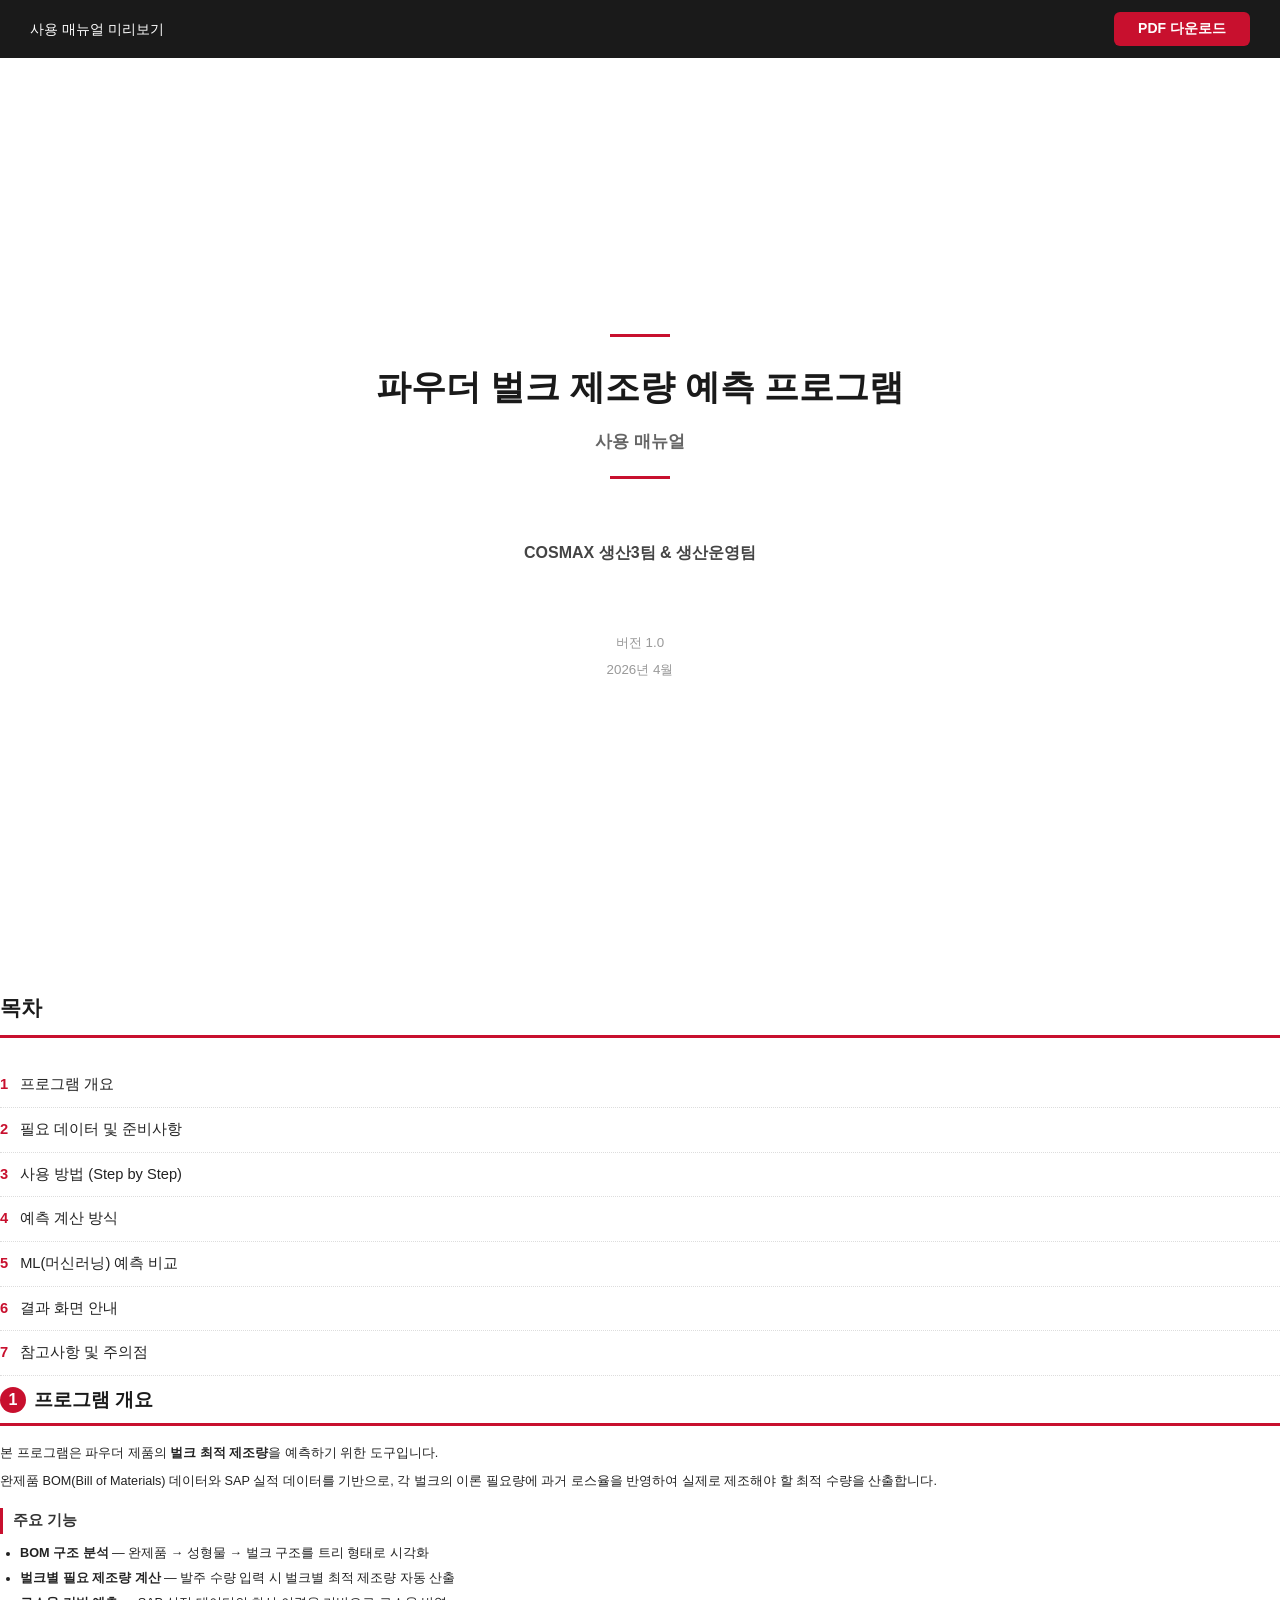
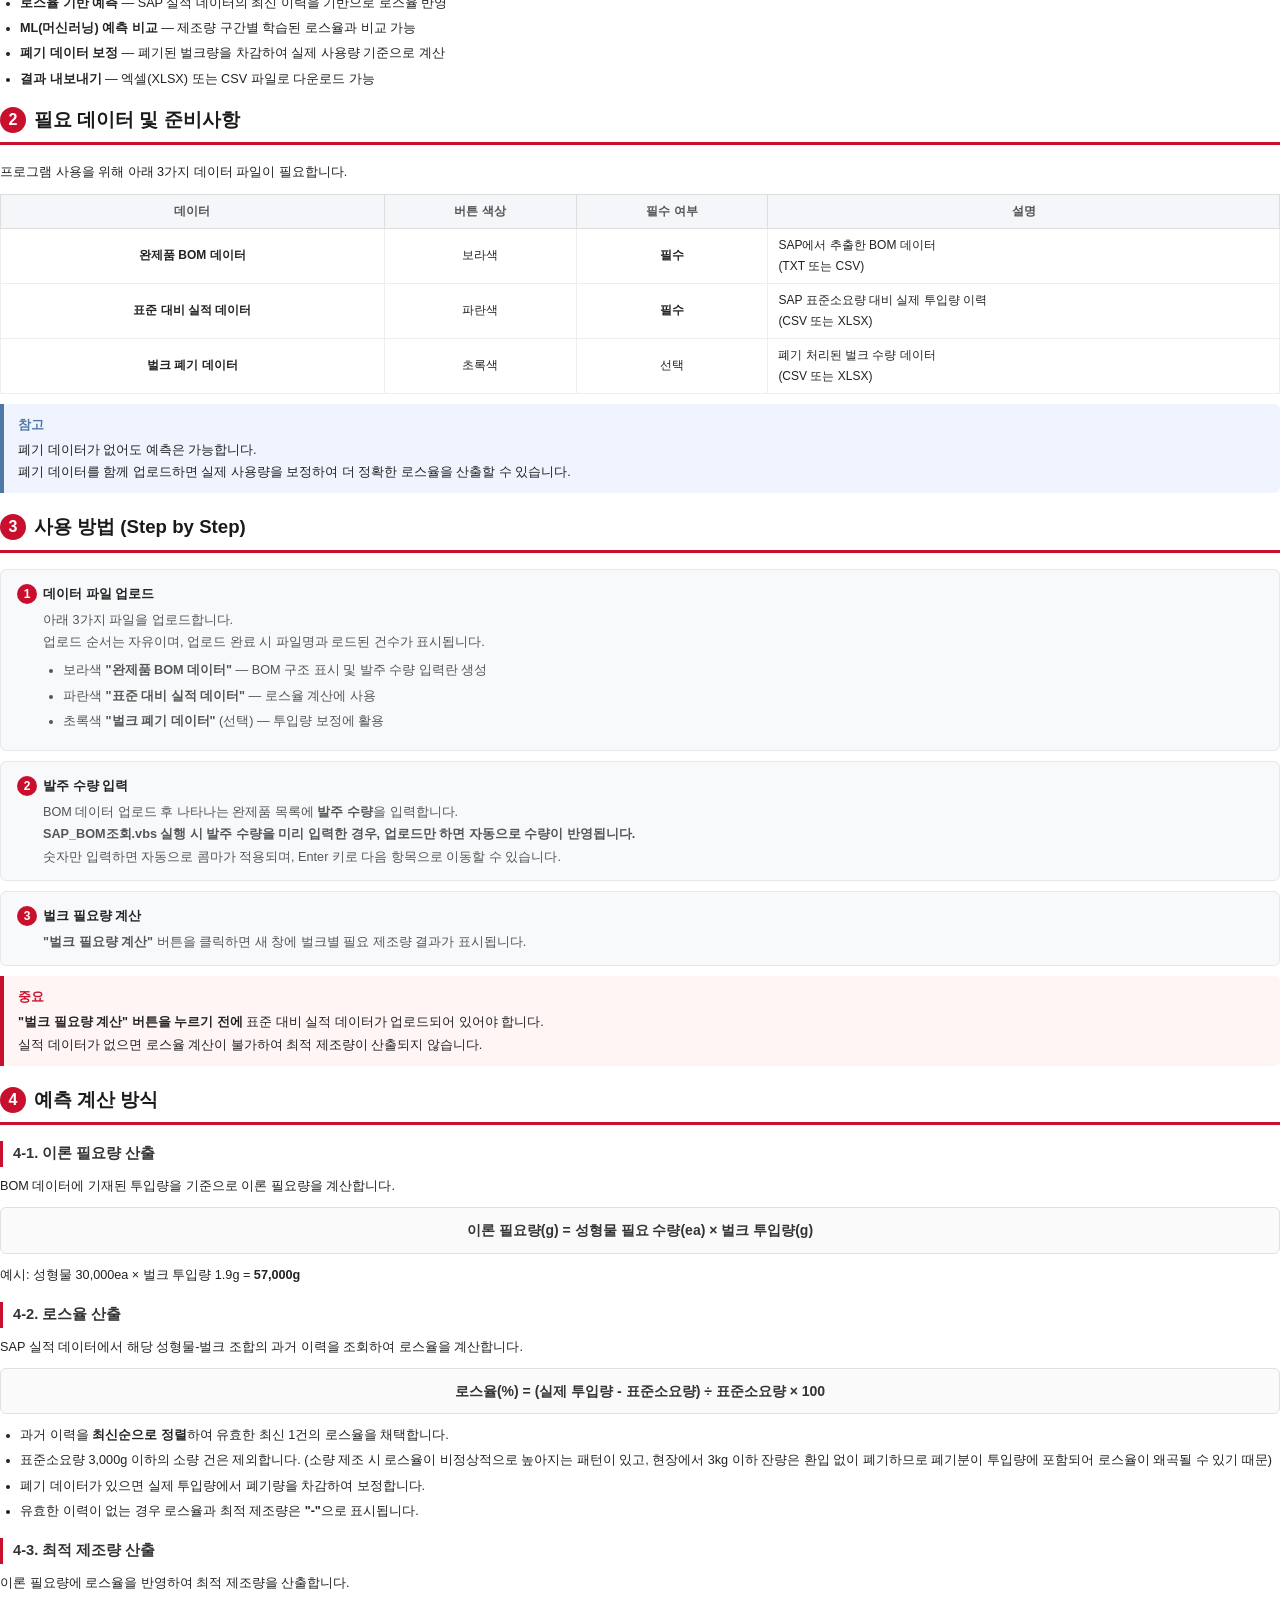
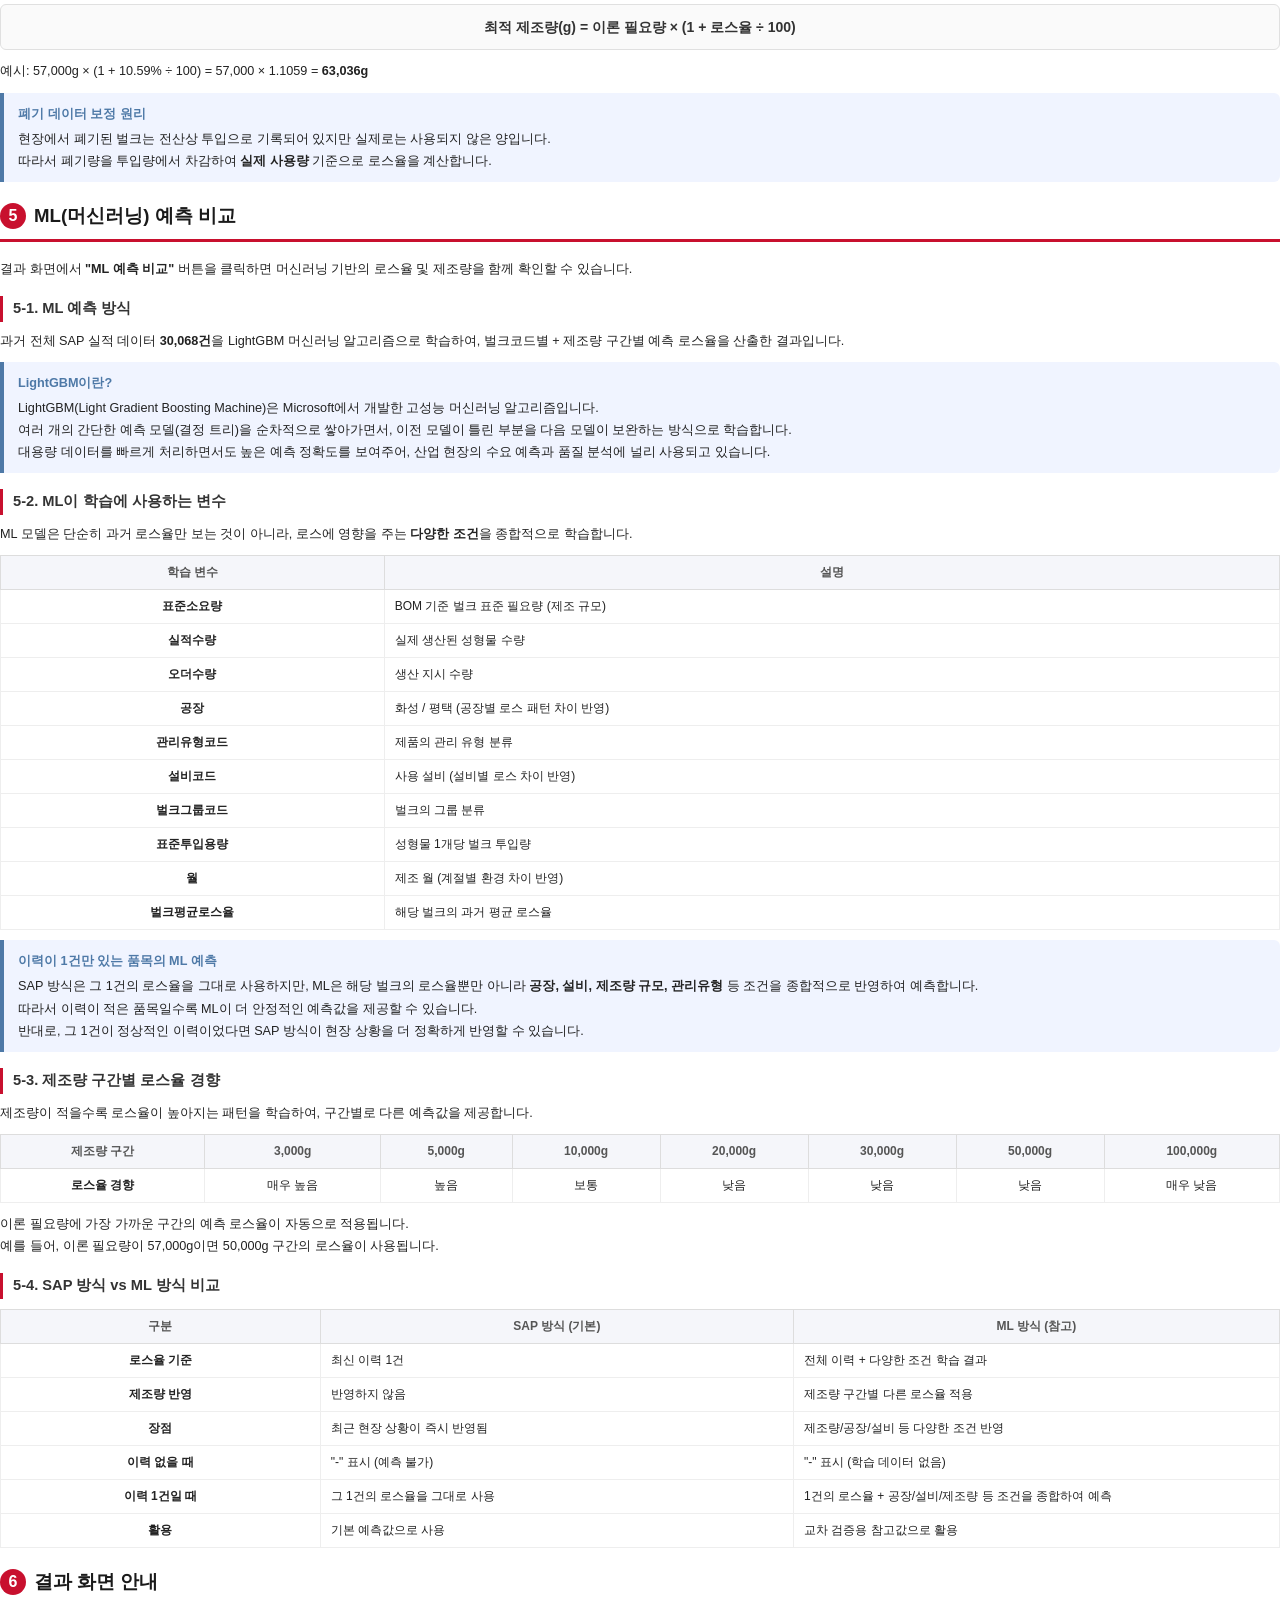
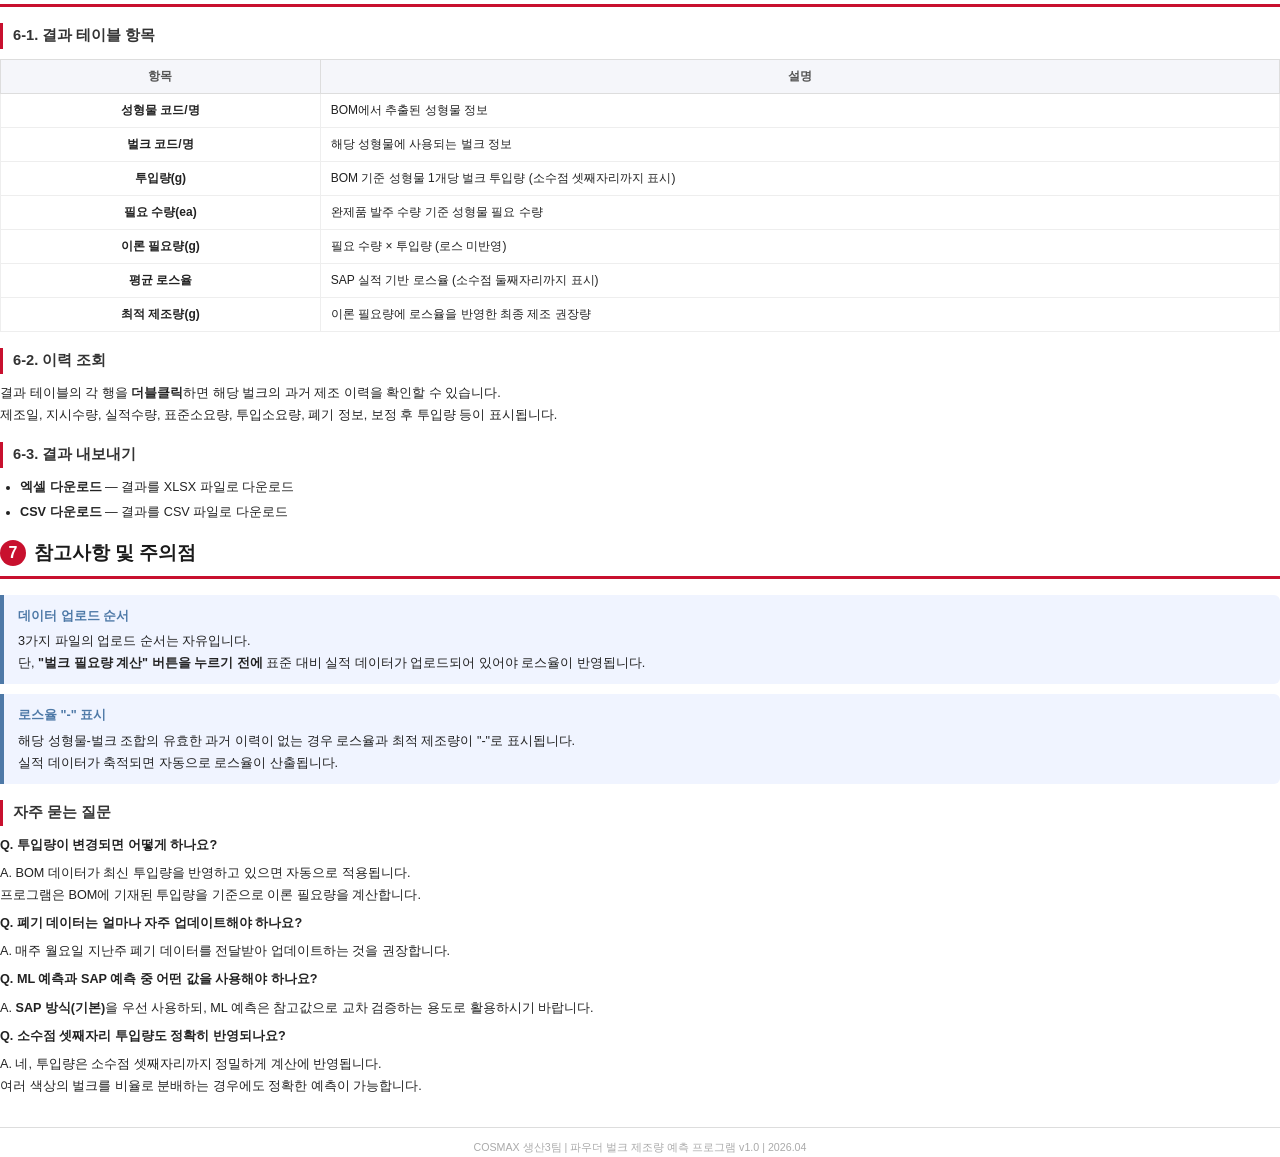
==== manual.html @ fef86557 "매뉴얼 업데이트 (LightGBM 설명, 표준소요량 제외 사유 상세화, SAP_BOM 자동 반영 안내 추가)" ====
<!DOCTYPE html>
<html lang="ko">
<head>
  <meta charset="UTF-8">
  <title>파우더 벌크 제조량 예측 프로그램 사용 매뉴얼</title>
  <style>
    @page { margin: 15mm 18mm; size: A4; }
    *, *::before, *::after {
      box-sizing: border-box;
      margin: 0;
      padding: 0;
    }
    body {
      font-family: 'Malgun Gothic', sans-serif;
      color: #222;
      font-size: 9.5pt;
      line-height: 1.75;
      word-break: keep-all;
      overflow-wrap: break-word;
      word-wrap: break-word;
    }

    /* 표지 */
    .cover {
      display: flex;
      flex-direction: column;
      justify-content: center;
      align-items: center;
      height: 100vh;
      text-align: center;
      page-break-after: always;
    }
    .cover-line { width: 60px; height: 3px; background: #c8102e; margin: 20px auto; }
    .cover h1 { font-size: 26pt; font-weight: 800; color: #1a1a1a; margin-bottom: 8px; }
    .cover h2 { font-size: 13pt; font-weight: 600; color: #666; }
    .cover .cover-info { margin-top: 60px; font-size: 10pt; color: #999; }
    .cover .cover-info div { margin: 4px 0; }
    .cover .cover-dept { font-size: 12pt; color: #444; font-weight: 700; margin-top: 40px; }

    /* 목차 */
    .toc { page-break-after: always; padding-top: 40px; }
    .toc h2 { font-size: 16pt; font-weight: 800; color: #1a1a1a; margin-bottom: 25px; border-bottom: 3px solid #c8102e; padding-bottom: 8px; }
    .toc-item { display: flex; padding: 9px 0; border-bottom: 1px dotted #ddd; font-size: 11pt; }
    .toc-item .toc-num { color: #c8102e; font-weight: 700; margin-right: 12px; min-width: 24px; }
    .toc-item .toc-title { flex: 1; }

    /* 본문 */
    .section { page-break-before: always; padding-top: 8px; }
    .section:first-of-type { page-break-before: avoid; }
    h2.section-title {
      font-size: 14pt;
      font-weight: 800;
      color: #1a1a1a;
      margin-bottom: 16px;
      padding-bottom: 6px;
      border-bottom: 3px solid #c8102e;
      display: flex;
      align-items: center;
      gap: 8px;
    }
    h2.section-title .num {
      background: #c8102e;
      color: #fff;
      width: 26px;
      height: 26px;
      border-radius: 50%;
      display: flex;
      align-items: center;
      justify-content: center;
      font-size: 12pt;
      flex-shrink: 0;
    }

    h3 {
      font-size: 11pt;
      font-weight: 700;
      color: #333;
      margin: 16px 0 8px;
      padding-left: 10px;
      border-left: 3px solid #c8102e;
    }

    p { margin: 6px 0; }

    .step-box {
      background: #f8f9fa;
      border: 1px solid #e8e8e8;
      border-radius: 6px;
      padding: 12px 16px;
      margin: 10px 0;
    }
    .step-box .step-num {
      display: inline-block;
      background: #c8102e;
      color: #fff;
      width: 20px;
      height: 20px;
      border-radius: 50%;
      text-align: center;
      line-height: 20px;
      font-size: 9pt;
      font-weight: 700;
      margin-right: 6px;
    }
    .step-box .step-title { font-weight: 700; font-size: 10pt; }
    .step-box .step-desc { margin-top: 4px; color: #555; padding-left: 26px; word-break: keep-all; }

    table {
      width: 100%;
      border-collapse: collapse;
      margin: 10px 0;
      font-size: 9pt;
    }
    table thead th {
      background: #f5f6fa;
      color: #555;
      padding: 6px 8px;
      border: 1px solid #ddd;
      font-weight: 700;
      text-align: center;
    }
    table tbody td {
      padding: 6px 10px;
      border: 1px solid #eee;
      text-align: center;
      word-break: keep-all;
      overflow-wrap: break-word;
    }
    table tbody td.left { text-align: left; word-break: keep-all; }

    .highlight-box {
      background: #fff5f5;
      border-left: 4px solid #c8102e;
      padding: 10px 14px;
      margin: 10px 0;
      border-radius: 0 6px 6px 0;
      word-break: keep-all;
    }
    .highlight-box .label { font-weight: 700; color: #c8102e; margin-bottom: 3px; }

    .info-box {
      background: #f0f4ff;
      border-left: 4px solid #4e79a7;
      padding: 10px 14px;
      margin: 10px 0;
      border-radius: 0 6px 6px 0;
      word-break: keep-all;
    }
    .info-box .label { font-weight: 700; color: #4e79a7; margin-bottom: 3px; }

    .formula {
      background: #fafafa;
      border: 1px solid #e0e0e0;
      border-radius: 6px;
      padding: 10px 16px;
      margin: 10px 0;
      text-align: center;
      font-size: 10.5pt;
      font-weight: 700;
      color: #333;
    }

    ul, ol { margin: 6px 0 6px 20px; }
    li { margin: 3px 0; }

    .footer {
      margin-top: 30px;
      padding-top: 10px;
      border-top: 1px solid #ddd;
      text-align: center;
      font-size: 8pt;
      color: #aaa;
    }

    .download-bar {
      position: fixed; top: 0; left: 0; width: 100%; background: #1a1a1a; color: #fff;
      padding: 12px 30px; display: flex; justify-content: space-between; align-items: center; z-index: 100;
    }
    .download-bar span { font-size: 14px; }
    .download-btn {
      background: #c8102e; color: #fff; border: none; padding: 8px 24px;
      border-radius: 6px; font-size: 14px; font-weight: 600; cursor: pointer;
    }
    .download-btn:hover { background: #a00d24; }

    @media print {
      .download-bar, .download-bar + div { display: none !important; }
      body { margin: 0; padding: 0; }
      .section { page-break-before: always; padding-top: 0; }
      .section:first-of-type { page-break-before: avoid; }
      .cover { page-break-after: always; height: auto; padding: 120px 0 80px; }
      .toc { page-break-after: always; }
      .step-box, .highlight-box, .info-box, table { page-break-inside: avoid; }
      h3 { page-break-after: avoid; }
    }
  </style>
</head>
<body>

  <div class="download-bar">
    <span>사용 매뉴얼 미리보기</span>
    <button class="download-btn" onclick="downloadPDF()">PDF 다운로드</button>
  </div>
  <div style="height:50px"></div>

  <!-- 표지 -->
  <div class="cover">
    <div class="cover-line"></div>
    <h1>파우더 벌크 제조량 예측 프로그램</h1>
    <h2>사용 매뉴얼</h2>
    <div class="cover-line"></div>
    <div class="cover-dept">COSMAX 생산3팀 & 생산운영팀</div>
    <div class="cover-info">
      <div>버전 1.0</div>
      <div>2026년 4월</div>
    </div>
  </div>

  <!-- 목차 -->
  <div class="toc">
    <h2>목차</h2>
    <div class="toc-item"><span><span class="toc-num">1</span><span class="toc-title">프로그램 개요</span></span></div>
    <div class="toc-item"><span><span class="toc-num">2</span><span class="toc-title">필요 데이터 및 준비사항</span></span></div>
    <div class="toc-item"><span><span class="toc-num">3</span><span class="toc-title">사용 방법 (Step by Step)</span></span></div>
    <div class="toc-item"><span><span class="toc-num">4</span><span class="toc-title">예측 계산 방식</span></span></div>
    <div class="toc-item"><span><span class="toc-num">5</span><span class="toc-title">ML(머신러닝) 예측 비교</span></span></div>
    <div class="toc-item"><span><span class="toc-num">6</span><span class="toc-title">결과 화면 안내</span></span></div>
    <div class="toc-item"><span><span class="toc-num">7</span><span class="toc-title">참고사항 및 주의점</span></span></div>
  </div>

  <!-- 1. 프로그램 개요 -->
  <div class="section">
    <h2 class="section-title"><span class="num">1</span> 프로그램 개요</h2>
    <p>본 프로그램은 파우더 제품의 <strong>벌크 최적 제조량</strong>을 예측하기 위한 도구입니다.</p>
    <p>완제품 BOM(Bill of Materials) 데이터와 SAP 실적 데이터를 기반으로, 각 벌크의 이론 필요량에 과거 로스율을 반영하여 실제로 제조해야 할 최적 수량을 산출합니다.</p>

    <h3>주요 기능</h3>
    <ul>
      <li><strong>BOM 구조 분석</strong> — 완제품 → 성형물 → 벌크 구조를 트리 형태로 시각화</li>
      <li><strong>벌크별 필요 제조량 계산</strong> — 발주 수량 입력 시 벌크별 최적 제조량 자동 산출</li>
      <li><strong>로스율 기반 예측</strong> — SAP 실적 데이터의 최신 이력을 기반으로 로스율 반영</li>
      <li><strong>ML(머신러닝) 예측 비교</strong> — 제조량 구간별 학습된 로스율과 비교 가능</li>
      <li><strong>폐기 데이터 보정</strong> — 폐기된 벌크량을 차감하여 실제 사용량 기준으로 계산</li>
      <li><strong>결과 내보내기</strong> — 엑셀(XLSX) 또는 CSV 파일로 다운로드 가능</li>
    </ul>
  </div>

  <!-- 2. 필요 데이터 -->
  <div class="section">
    <h2 class="section-title"><span class="num">2</span> 필요 데이터 및 준비사항</h2>
    <p>프로그램 사용을 위해 아래 3가지 데이터 파일이 필요합니다.</p>

    <table>
      <thead>
        <tr>
          <th style="width:30%">데이터</th>
          <th style="width:15%">버튼 색상</th>
          <th style="width:15%">필수 여부</th>
          <th style="width:40%">설명</th>
        </tr>
      </thead>
      <tbody>
        <tr>
          <td><strong>완제품 BOM 데이터</strong></td>
          <td>보라색</td>
          <td><strong>필수</strong></td>
          <td class="left">SAP에서 추출한 BOM 데이터<br>(TXT 또는 CSV)</td>
        </tr>
        <tr>
          <td><strong>표준 대비 실적 데이터</strong></td>
          <td>파란색</td>
          <td><strong>필수</strong></td>
          <td class="left">SAP 표준소요량 대비 실제 투입량 이력<br>(CSV 또는 XLSX)</td>
        </tr>
        <tr>
          <td><strong>벌크 폐기 데이터</strong></td>
          <td>초록색</td>
          <td>선택</td>
          <td class="left">폐기 처리된 벌크 수량 데이터<br>(CSV 또는 XLSX)</td>
        </tr>
      </tbody>
    </table>

    <div class="info-box">
      <div class="label">참고</div>
      <div>폐기 데이터가 없어도 예측은 가능합니다.<br>폐기 데이터를 함께 업로드하면 실제 사용량을 보정하여 더 정확한 로스율을 산출할 수 있습니다.</div>
    </div>
  </div>

  <!-- 3. 사용 방법 -->
  <div class="section">
    <h2 class="section-title"><span class="num">3</span> 사용 방법 (Step by Step)</h2>

    <div class="step-box">
      <span class="step-num">1</span><span class="step-title">데이터 파일 업로드</span>
      <div class="step-desc">아래 3가지 파일을 업로드합니다.<br>업로드 순서는 자유이며, 업로드 완료 시 파일명과 로드된 건수가 표시됩니다.</div>
      <div class="step-desc">
        <ul style="margin-top:6px">
          <li>보라색 <strong>"완제품 BOM 데이터"</strong> — BOM 구조 표시 및 발주 수량 입력란 생성</li>
          <li>파란색 <strong>"표준 대비 실적 데이터"</strong> — 로스율 계산에 사용</li>
          <li>초록색 <strong>"벌크 폐기 데이터"</strong> (선택) — 투입량 보정에 활용</li>
        </ul>
      </div>
    </div>

    <div class="step-box">
      <span class="step-num">2</span><span class="step-title">발주 수량 입력</span>
      <div class="step-desc">BOM 데이터 업로드 후 나타나는 완제품 목록에 <strong>발주 수량</strong>을 입력합니다.<br><strong>SAP_BOM조회.vbs 실행 시 발주 수량을 미리 입력한 경우, 업로드만 하면 자동으로 수량이 반영됩니다.</strong><br>숫자만 입력하면 자동으로 콤마가 적용되며, Enter 키로 다음 항목으로 이동할 수 있습니다.</div>
    </div>

    <div class="step-box">
      <span class="step-num">3</span><span class="step-title">벌크 필요량 계산</span>
      <div class="step-desc"><strong>"벌크 필요량 계산"</strong> 버튼을 클릭하면 새 창에 벌크별 필요 제조량 결과가 표시됩니다.</div>
    </div>

    <div class="highlight-box">
      <div class="label">중요</div>
      <div><strong>"벌크 필요량 계산" 버튼을 누르기 전에</strong> 표준 대비 실적 데이터가 업로드되어 있어야 합니다.<br>실적 데이터가 없으면 로스율 계산이 불가하여 최적 제조량이 산출되지 않습니다.</div>
    </div>
  </div>

  <!-- 4. 예측 계산 방식 -->
  <div class="section">
    <h2 class="section-title"><span class="num">4</span> 예측 계산 방식</h2>

    <h3>4-1. 이론 필요량 산출</h3>
    <p>BOM 데이터에 기재된 투입량을 기준으로 이론 필요량을 계산합니다.</p>
    <div class="formula">이론 필요량(g) = 성형물 필요 수량(ea) × 벌크 투입량(g)</div>
    <p>예시: 성형물 30,000ea × 벌크 투입량 1.9g = <strong>57,000g</strong></p>

    <h3>4-2. 로스율 산출</h3>
    <p>SAP 실적 데이터에서 해당 성형물-벌크 조합의 과거 이력을 조회하여 로스율을 계산합니다.</p>
    <div class="formula">로스율(%) = (실제 투입량 - 표준소요량) ÷ 표준소요량 × 100</div>

    <ul>
      <li>과거 이력을 <strong>최신순으로 정렬</strong>하여 유효한 최신 1건의 로스율을 채택합니다.</li>
      <li>표준소요량 3,000g 이하의 소량 건은 제외합니다. (소량 제조 시 로스율이 비정상적으로 높아지는 패턴이 있고, 현장에서 3kg 이하 잔량은 환입 없이 폐기하므로 폐기분이 투입량에 포함되어 로스율이 왜곡될 수 있기 때문)</li>
      <li>폐기 데이터가 있으면 실제 투입량에서 폐기량을 차감하여 보정합니다.</li>
      <li>유효한 이력이 없는 경우 로스율과 최적 제조량은 <strong>"-"</strong>으로 표시됩니다.</li>
    </ul>

    <h3>4-3. 최적 제조량 산출</h3>
    <p>이론 필요량에 로스율을 반영하여 최적 제조량을 산출합니다.</p>
    <div class="formula">최적 제조량(g) = 이론 필요량 × (1 + 로스율 ÷ 100)</div>
    <p>예시: 57,000g × (1 + 10.59% ÷ 100) = 57,000 × 1.1059 = <strong>63,036g</strong></p>

    <div class="info-box">
      <div class="label">폐기 데이터 보정 원리</div>
      <div>현장에서 폐기된 벌크는 전산상 투입으로 기록되어 있지만 실제로는 사용되지 않은 양입니다.<br>따라서 폐기량을 투입량에서 차감하여 <strong>실제 사용량</strong> 기준으로 로스율을 계산합니다.</div>
    </div>
  </div>

  <!-- 5. ML 예측 -->
  <div class="section">
    <h2 class="section-title"><span class="num">5</span> ML(머신러닝) 예측 비교</h2>
    <p>결과 화면에서 <strong>"ML 예측 비교"</strong> 버튼을 클릭하면 머신러닝 기반의 로스율 및 제조량을 함께 확인할 수 있습니다.</p>

    <h3>5-1. ML 예측 방식</h3>
    <p>과거 전체 SAP 실적 데이터 <strong>30,068건</strong>을 LightGBM 머신러닝 알고리즘으로 학습하여, 벌크코드별 + 제조량 구간별 예측 로스율을 산출한 결과입니다.</p>

    <div class="info-box">
      <div class="label">LightGBM이란?</div>
      <div>LightGBM(Light Gradient Boosting Machine)은 Microsoft에서 개발한 고성능 머신러닝 알고리즘입니다.<br>여러 개의 간단한 예측 모델(결정 트리)을 순차적으로 쌓아가면서, 이전 모델이 틀린 부분을 다음 모델이 보완하는 방식으로 학습합니다.<br>대용량 데이터를 빠르게 처리하면서도 높은 예측 정확도를 보여주어, 산업 현장의 수요 예측과 품질 분석에 널리 사용되고 있습니다.</div>
    </div>

    <h3>5-2. ML이 학습에 사용하는 변수</h3>
    <p>ML 모델은 단순히 과거 로스율만 보는 것이 아니라, 로스에 영향을 주는 <strong>다양한 조건</strong>을 종합적으로 학습합니다.</p>

    <table>
      <thead>
        <tr>
          <th style="width:30%">학습 변수</th>
          <th>설명</th>
        </tr>
      </thead>
      <tbody>
        <tr><td><strong>표준소요량</strong></td><td class="left">BOM 기준 벌크 표준 필요량 (제조 규모)</td></tr>
        <tr><td><strong>실적수량</strong></td><td class="left">실제 생산된 성형물 수량</td></tr>
        <tr><td><strong>오더수량</strong></td><td class="left">생산 지시 수량</td></tr>
        <tr><td><strong>공장</strong></td><td class="left">화성 / 평택 (공장별 로스 패턴 차이 반영)</td></tr>
        <tr><td><strong>관리유형코드</strong></td><td class="left">제품의 관리 유형 분류</td></tr>
        <tr><td><strong>설비코드</strong></td><td class="left">사용 설비 (설비별 로스 차이 반영)</td></tr>
        <tr><td><strong>벌크그룹코드</strong></td><td class="left">벌크의 그룹 분류</td></tr>
        <tr><td><strong>표준투입용량</strong></td><td class="left">성형물 1개당 벌크 투입량</td></tr>
        <tr><td><strong>월</strong></td><td class="left">제조 월 (계절별 환경 차이 반영)</td></tr>
        <tr><td><strong>벌크평균로스율</strong></td><td class="left">해당 벌크의 과거 평균 로스율</td></tr>
      </tbody>
    </table>

    <div class="info-box">
      <div class="label">이력이 1건만 있는 품목의 ML 예측</div>
      <div>SAP 방식은 그 1건의 로스율을 그대로 사용하지만, ML은 해당 벌크의 로스율뿐만 아니라 <strong>공장, 설비, 제조량 규모, 관리유형</strong> 등 조건을 종합적으로 반영하여 예측합니다.<br>따라서 이력이 적은 품목일수록 ML이 더 안정적인 예측값을 제공할 수 있습니다.<br>반대로, 그 1건이 정상적인 이력이었다면 SAP 방식이 현장 상황을 더 정확하게 반영할 수 있습니다.</div>
    </div>

    <h3>5-3. 제조량 구간별 로스율 경향</h3>
    <p>제조량이 적을수록 로스율이 높아지는 패턴을 학습하여, 구간별로 다른 예측값을 제공합니다.</p>

    <table>
      <thead>
        <tr>
          <th>제조량 구간</th>
          <th>3,000g</th>
          <th>5,000g</th>
          <th>10,000g</th>
          <th>20,000g</th>
          <th>30,000g</th>
          <th>50,000g</th>
          <th>100,000g</th>
        </tr>
      </thead>
      <tbody>
        <tr>
          <td><strong>로스율 경향</strong></td>
          <td>매우 높음</td>
          <td>높음</td>
          <td>보통</td>
          <td>낮음</td>
          <td>낮음</td>
          <td>낮음</td>
          <td>매우 낮음</td>
        </tr>
      </tbody>
    </table>

    <p>이론 필요량에 가장 가까운 구간의 예측 로스율이 자동으로 적용됩니다.<br>예를 들어, 이론 필요량이 57,000g이면 50,000g 구간의 로스율이 사용됩니다.</p>

    <h3>5-4. SAP 방식 vs ML 방식 비교</h3>
    <table>
      <thead>
        <tr>
          <th style="width:25%">구분</th>
          <th style="width:37%">SAP 방식 (기본)</th>
          <th style="width:38%">ML 방식 (참고)</th>
        </tr>
      </thead>
      <tbody>
        <tr>
          <td><strong>로스율 기준</strong></td>
          <td class="left">최신 이력 1건</td>
          <td class="left">전체 이력 + 다양한 조건 학습 결과</td>
        </tr>
        <tr>
          <td><strong>제조량 반영</strong></td>
          <td class="left">반영하지 않음</td>
          <td class="left">제조량 구간별 다른 로스율 적용</td>
        </tr>
        <tr>
          <td><strong>장점</strong></td>
          <td class="left">최근 현장 상황이 즉시 반영됨</td>
          <td class="left">제조량/공장/설비 등 다양한 조건 반영</td>
        </tr>
        <tr>
          <td><strong>이력 없을 때</strong></td>
          <td class="left">"-" 표시 (예측 불가)</td>
          <td class="left">"-" 표시 (학습 데이터 없음)</td>
        </tr>
        <tr>
          <td><strong>이력 1건일 때</strong></td>
          <td class="left">그 1건의 로스율을 그대로 사용</td>
          <td class="left">1건의 로스율 + 공장/설비/제조량 등 조건을 종합하여 예측</td>
        </tr>
        <tr>
          <td><strong>활용</strong></td>
          <td class="left">기본 예측값으로 사용</td>
          <td class="left">교차 검증용 참고값으로 활용</td>
        </tr>
      </tbody>
    </table>
  </div>

  <!-- 6. 결과 화면 -->
  <div class="section">
    <h2 class="section-title"><span class="num">6</span> 결과 화면 안내</h2>

    <h3>6-1. 결과 테이블 항목</h3>
    <table>
      <thead>
        <tr>
          <th style="width:25%">항목</th>
          <th>설명</th>
        </tr>
      </thead>
      <tbody>
        <tr><td><strong>성형물 코드/명</strong></td><td class="left">BOM에서 추출된 성형물 정보</td></tr>
        <tr><td><strong>벌크 코드/명</strong></td><td class="left">해당 성형물에 사용되는 벌크 정보</td></tr>
        <tr><td><strong>투입량(g)</strong></td><td class="left">BOM 기준 성형물 1개당 벌크 투입량 (소수점 셋째자리까지 표시)</td></tr>
        <tr><td><strong>필요 수량(ea)</strong></td><td class="left">완제품 발주 수량 기준 성형물 필요 수량</td></tr>
        <tr><td><strong>이론 필요량(g)</strong></td><td class="left">필요 수량 × 투입량 (로스 미반영)</td></tr>
        <tr><td><strong>평균 로스율</strong></td><td class="left">SAP 실적 기반 로스율 (소수점 둘째자리까지 표시)</td></tr>
        <tr><td><strong>최적 제조량(g)</strong></td><td class="left">이론 필요량에 로스율을 반영한 최종 제조 권장량</td></tr>
      </tbody>
    </table>

    <h3>6-2. 이력 조회</h3>
    <p>결과 테이블의 각 행을 <strong>더블클릭</strong>하면 해당 벌크의 과거 제조 이력을 확인할 수 있습니다.<br>제조일, 지시수량, 실적수량, 표준소요량, 투입소요량, 폐기 정보, 보정 후 투입량 등이 표시됩니다.</p>

    <h3>6-3. 결과 내보내기</h3>
    <ul>
      <li><strong>엑셀 다운로드</strong> — 결과를 XLSX 파일로 다운로드</li>
      <li><strong>CSV 다운로드</strong> — 결과를 CSV 파일로 다운로드</li>
    </ul>
  </div>

  <!-- 7. 참고사항 -->
  <div class="section">
    <h2 class="section-title"><span class="num">7</span> 참고사항 및 주의점</h2>

    <div class="info-box">
      <div class="label">데이터 업로드 순서</div>
      <div>3가지 파일의 업로드 순서는 자유입니다.<br>단, <strong>"벌크 필요량 계산" 버튼을 누르기 전에</strong> 표준 대비 실적 데이터가 업로드되어 있어야 로스율이 반영됩니다.</div>
    </div>

    <div class="info-box">
      <div class="label">로스율 "-" 표시</div>
      <div>해당 성형물-벌크 조합의 유효한 과거 이력이 없는 경우 로스율과 최적 제조량이 "-"로 표시됩니다.<br>실적 데이터가 축적되면 자동으로 로스율이 산출됩니다.</div>

    </div>

    <h3>자주 묻는 질문</h3>

    <p><strong>Q. 투입량이 변경되면 어떻게 하나요?</strong></p>
    <p>A. BOM 데이터가 최신 투입량을 반영하고 있으면 자동으로 적용됩니다.<br>프로그램은 BOM에 기재된 투입량을 기준으로 이론 필요량을 계산합니다.</p>

    <p><strong>Q. 폐기 데이터는 얼마나 자주 업데이트해야 하나요?</strong></p>
    <p>A. 매주 월요일 지난주 폐기 데이터를 전달받아 업데이트하는 것을 권장합니다.</p>

    <p><strong>Q. ML 예측과 SAP 예측 중 어떤 값을 사용해야 하나요?</strong></p>
    <p>A. <strong>SAP 방식(기본)</strong>을 우선 사용하되, ML 예측은 참고값으로 교차 검증하는 용도로 활용하시기 바랍니다.</p>

    <p><strong>Q. 소수점 셋째자리 투입량도 정확히 반영되나요?</strong></p>
    <p>A. 네, 투입량은 소수점 셋째자리까지 정밀하게 계산에 반영됩니다.<br>여러 색상의 벌크를 비율로 분배하는 경우에도 정확한 예측이 가능합니다.</p>

    <div class="footer">
      COSMAX 생산3팀 | 파우더 벌크 제조량 예측 프로그램 v1.0 | 2026.04
    </div>
  </div>

  <script>
    function downloadPDF() {
      window.print();
    }
  </script>
</body>
</html>
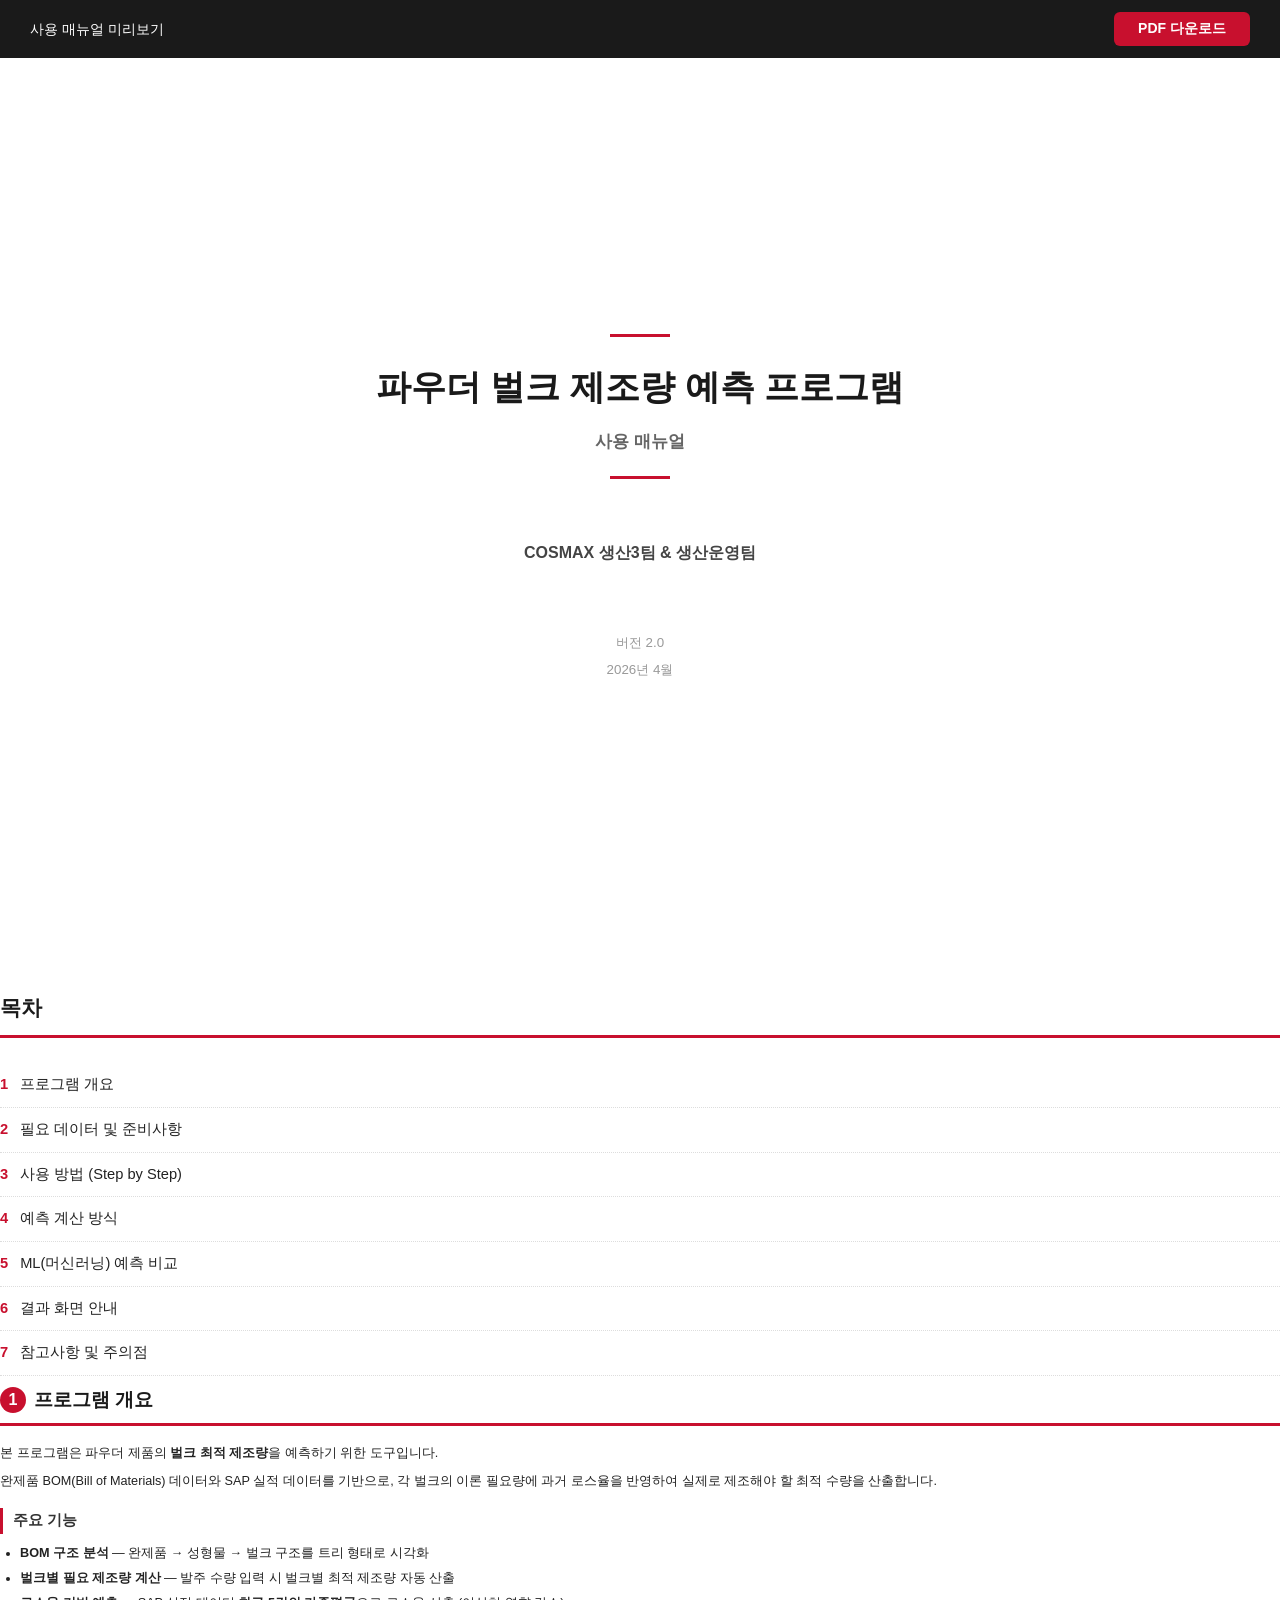
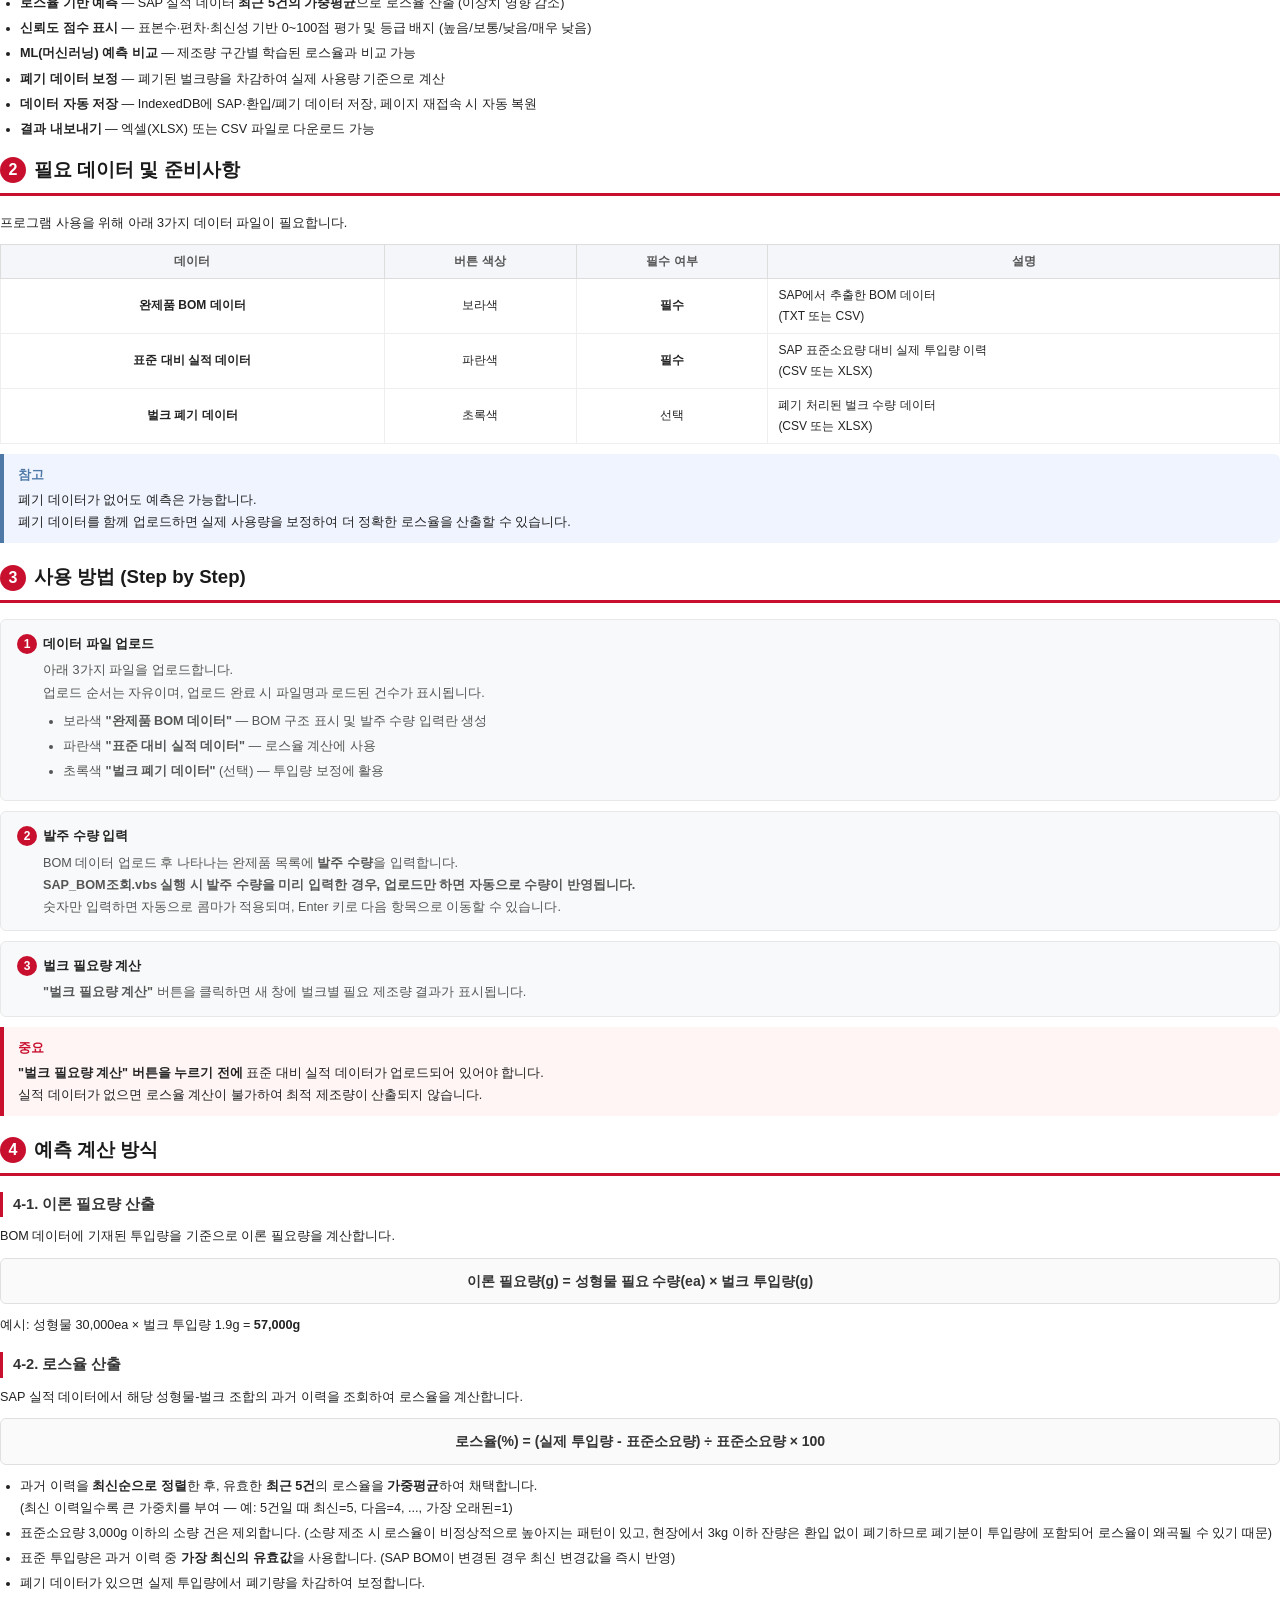
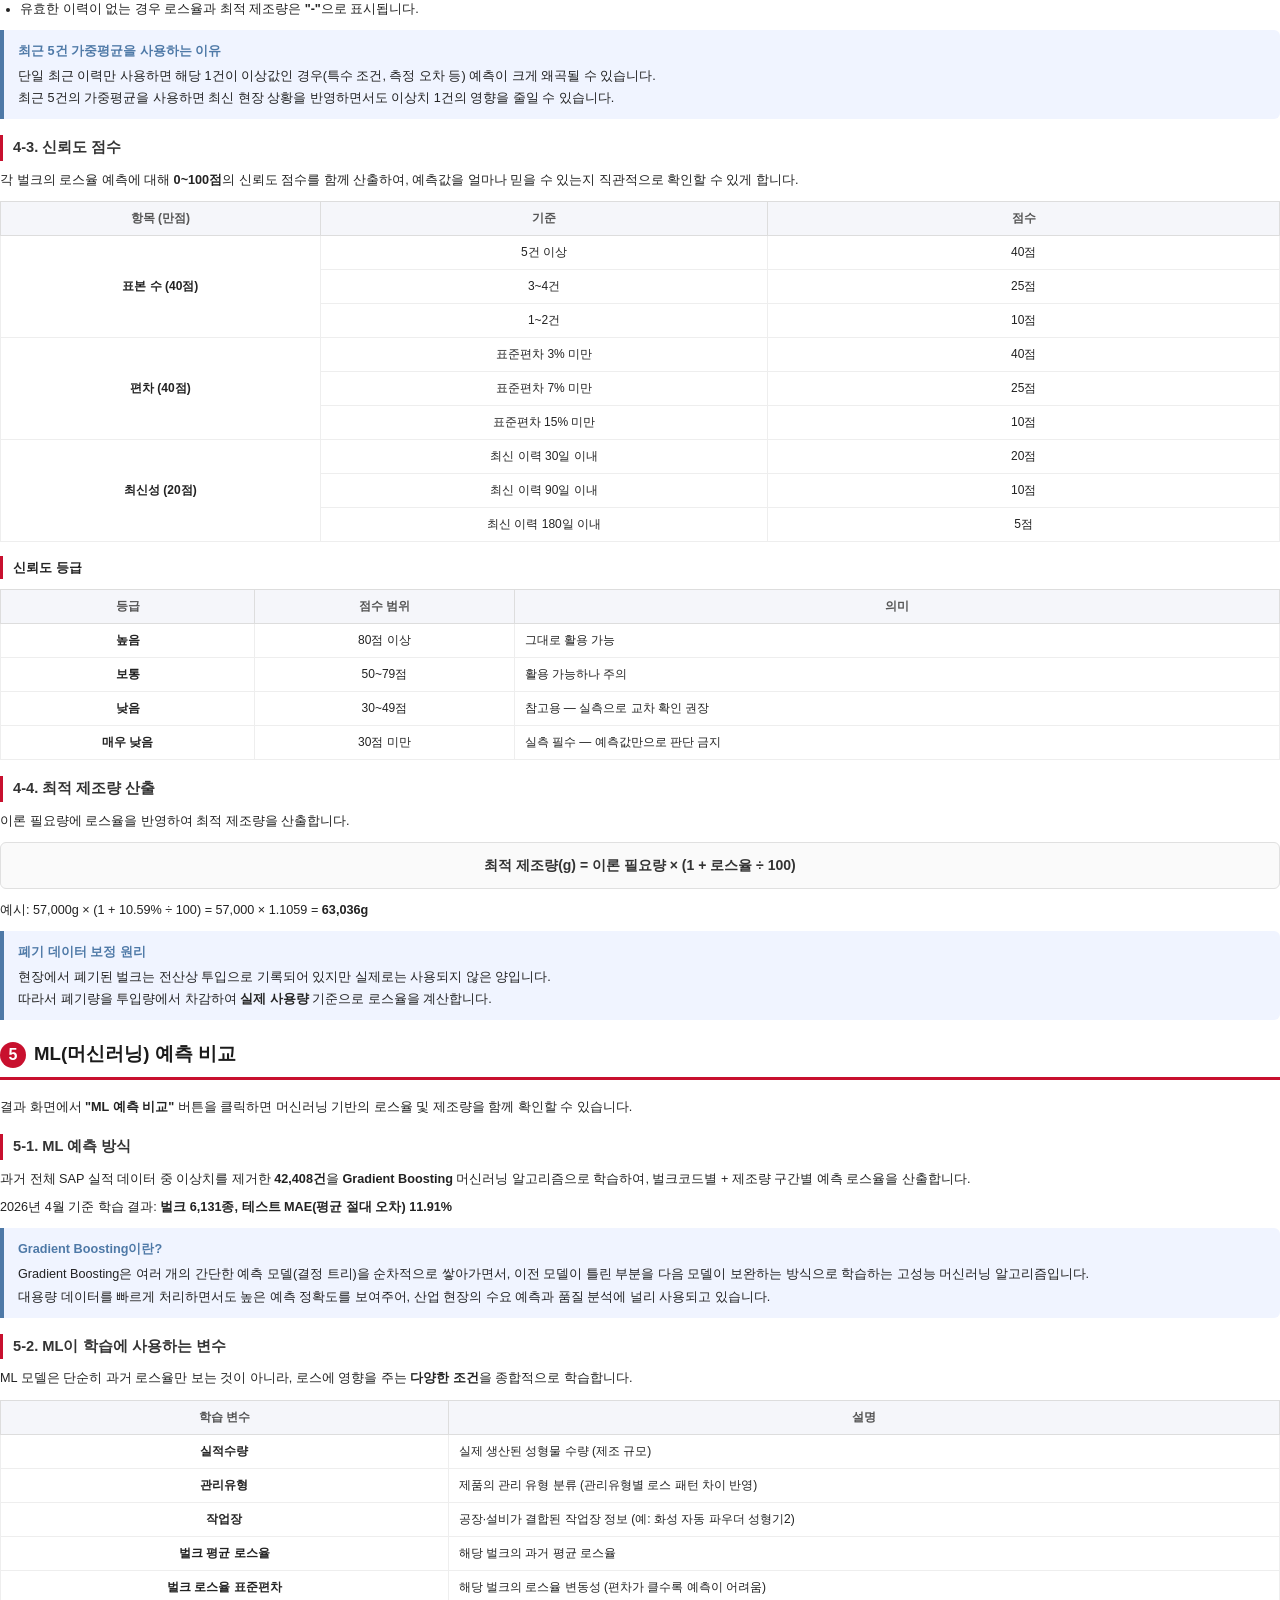
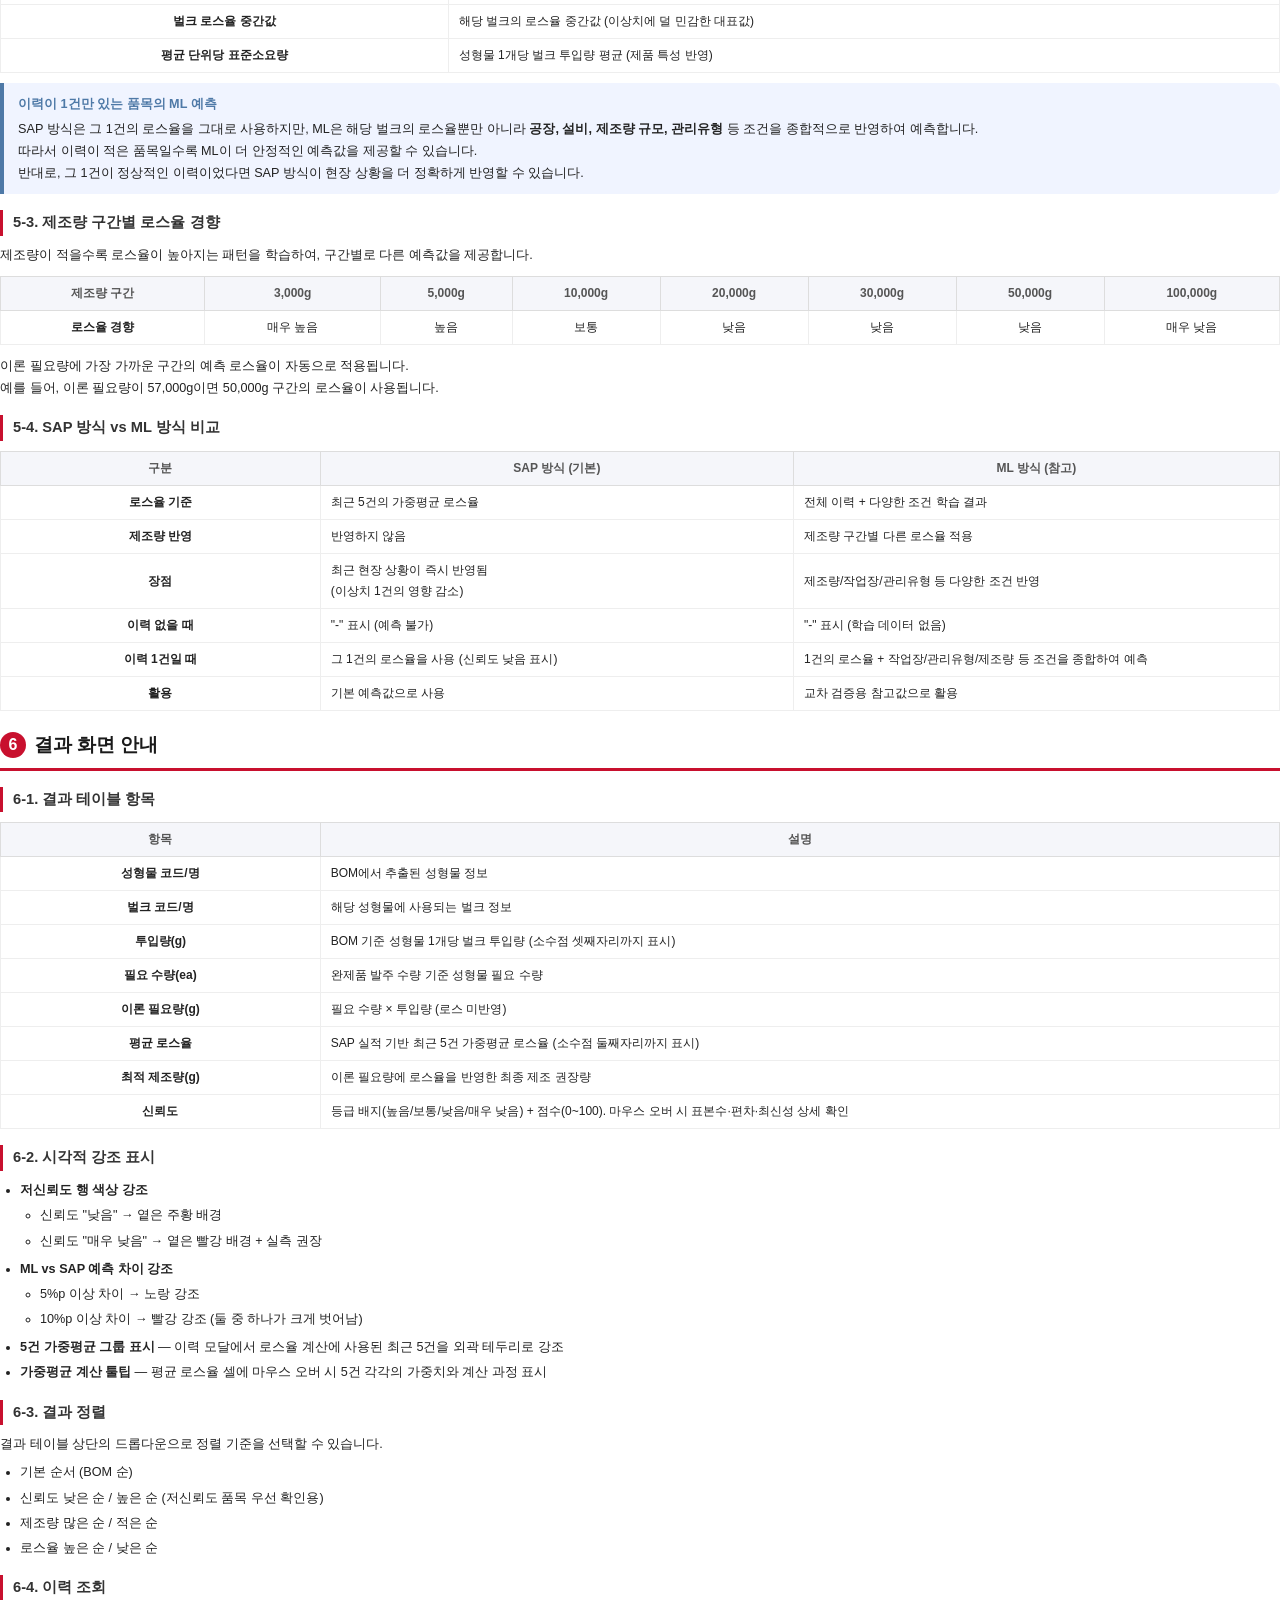
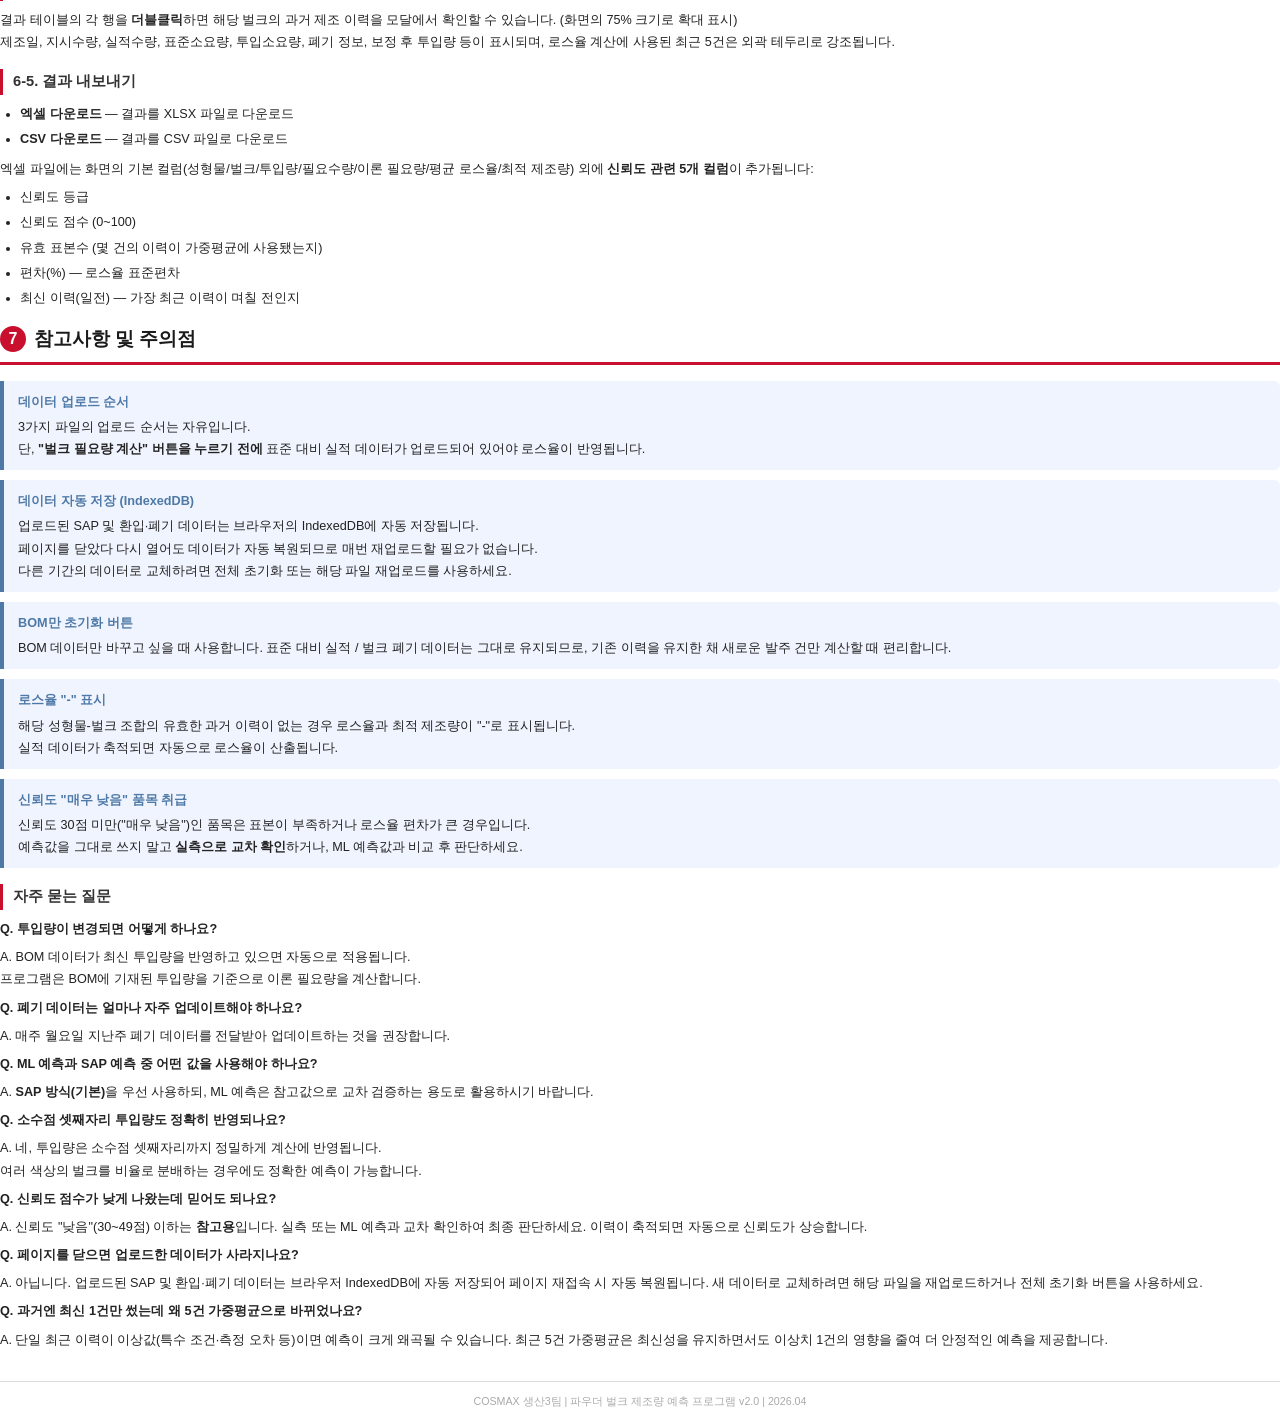
==== commit 485c39cf: "매뉴얼 v2.0: 5건 가중평균 로직, 신뢰도 점수 시스템, ML 수치 42,408건 업데이트, UI 개선 사항 반영" ====
--- a/manual.html
+++ b/manual.html
@@ -211,7 +211,7 @@
     <div class="cover-line"></div>
     <div class="cover-dept">COSMAX 생산3팀 & 생산운영팀</div>
     <div class="cover-info">
-      <div>버전 1.0</div>
+      <div>버전 2.0</div>
       <div>2026년 4월</div>
     </div>
   </div>
@@ -238,9 +238,11 @@
     <ul>
       <li><strong>BOM 구조 분석</strong> — 완제품 → 성형물 → 벌크 구조를 트리 형태로 시각화</li>
       <li><strong>벌크별 필요 제조량 계산</strong> — 발주 수량 입력 시 벌크별 최적 제조량 자동 산출</li>
-      <li><strong>로스율 기반 예측</strong> — SAP 실적 데이터의 최신 이력을 기반으로 로스율 반영</li>
+      <li><strong>로스율 기반 예측</strong> — SAP 실적 데이터 <strong>최근 5건의 가중평균</strong>으로 로스율 산출 (이상치 영향 감소)</li>
+      <li><strong>신뢰도 점수 표시</strong> — 표본수·편차·최신성 기반 0~100점 평가 및 등급 배지 (높음/보통/낮음/매우 낮음)</li>
       <li><strong>ML(머신러닝) 예측 비교</strong> — 제조량 구간별 학습된 로스율과 비교 가능</li>
       <li><strong>폐기 데이터 보정</strong> — 폐기된 벌크량을 차감하여 실제 사용량 기준으로 계산</li>
+      <li><strong>데이터 자동 저장</strong> — IndexedDB에 SAP·환입/폐기 데이터 저장, 페이지 재접속 시 자동 복원</li>
       <li><strong>결과 내보내기</strong> — 엑셀(XLSX) 또는 CSV 파일로 다운로드 가능</li>
     </ul>
   </div>
@@ -333,13 +335,60 @@
     <div class="formula">로스율(%) = (실제 투입량 - 표준소요량) ÷ 표준소요량 × 100</div>
 
     <ul>
-      <li>과거 이력을 <strong>최신순으로 정렬</strong>하여 유효한 최신 1건의 로스율을 채택합니다.</li>
+      <li>과거 이력을 <strong>최신순으로 정렬</strong>한 후, 유효한 <strong>최근 5건</strong>의 로스율을 <strong>가중평균</strong>하여 채택합니다.<br>(최신 이력일수록 큰 가중치를 부여 — 예: 5건일 때 최신=5, 다음=4, ..., 가장 오래된=1)</li>
       <li>표준소요량 3,000g 이하의 소량 건은 제외합니다. (소량 제조 시 로스율이 비정상적으로 높아지는 패턴이 있고, 현장에서 3kg 이하 잔량은 환입 없이 폐기하므로 폐기분이 투입량에 포함되어 로스율이 왜곡될 수 있기 때문)</li>
+      <li>표준 투입량은 과거 이력 중 <strong>가장 최신의 유효값</strong>을 사용합니다. (SAP BOM이 변경된 경우 최신 변경값을 즉시 반영)</li>
       <li>폐기 데이터가 있으면 실제 투입량에서 폐기량을 차감하여 보정합니다.</li>
       <li>유효한 이력이 없는 경우 로스율과 최적 제조량은 <strong>"-"</strong>으로 표시됩니다.</li>
     </ul>
 
-    <h3>4-3. 최적 제조량 산출</h3>
+    <div class="info-box">
+      <div class="label">최근 5건 가중평균을 사용하는 이유</div>
+      <div>단일 최근 이력만 사용하면 해당 1건이 이상값인 경우(특수 조건, 측정 오차 등) 예측이 크게 왜곡될 수 있습니다.<br>최근 5건의 가중평균을 사용하면 최신 현장 상황을 반영하면서도 이상치 1건의 영향을 줄일 수 있습니다.</div>
+    </div>
+
+    <h3>4-3. 신뢰도 점수</h3>
+    <p>각 벌크의 로스율 예측에 대해 <strong>0~100점</strong>의 신뢰도 점수를 함께 산출하여, 예측값을 얼마나 믿을 수 있는지 직관적으로 확인할 수 있게 합니다.</p>
+
+    <table>
+      <thead>
+        <tr>
+          <th style="width:25%">항목 (만점)</th>
+          <th style="width:35%">기준</th>
+          <th>점수</th>
+        </tr>
+      </thead>
+      <tbody>
+        <tr><td rowspan="3"><strong>표본 수 (40점)</strong></td><td>5건 이상</td><td>40점</td></tr>
+        <tr><td>3~4건</td><td>25점</td></tr>
+        <tr><td>1~2건</td><td>10점</td></tr>
+        <tr><td rowspan="3"><strong>편차 (40점)</strong></td><td>표준편차 3% 미만</td><td>40점</td></tr>
+        <tr><td>표준편차 7% 미만</td><td>25점</td></tr>
+        <tr><td>표준편차 15% 미만</td><td>10점</td></tr>
+        <tr><td rowspan="3"><strong>최신성 (20점)</strong></td><td>최신 이력 30일 이내</td><td>20점</td></tr>
+        <tr><td>최신 이력 90일 이내</td><td>10점</td></tr>
+        <tr><td>최신 이력 180일 이내</td><td>5점</td></tr>
+      </tbody>
+    </table>
+
+    <h4 style="margin:14px 0 6px;padding-left:10px;border-left:3px solid #c8102e;font-size:10pt;font-weight:700;">신뢰도 등급</h4>
+    <table>
+      <thead>
+        <tr>
+          <th>등급</th>
+          <th>점수 범위</th>
+          <th>의미</th>
+        </tr>
+      </thead>
+      <tbody>
+        <tr><td><strong>높음</strong></td><td>80점 이상</td><td class="left">그대로 활용 가능</td></tr>
+        <tr><td><strong>보통</strong></td><td>50~79점</td><td class="left">활용 가능하나 주의</td></tr>
+        <tr><td><strong>낮음</strong></td><td>30~49점</td><td class="left">참고용 — 실측으로 교차 확인 권장</td></tr>
+        <tr><td><strong>매우 낮음</strong></td><td>30점 미만</td><td class="left">실측 필수 — 예측값만으로 판단 금지</td></tr>
+      </tbody>
+    </table>
+
+    <h3>4-4. 최적 제조량 산출</h3>
     <p>이론 필요량에 로스율을 반영하여 최적 제조량을 산출합니다.</p>
     <div class="formula">최적 제조량(g) = 이론 필요량 × (1 + 로스율 ÷ 100)</div>
     <p>예시: 57,000g × (1 + 10.59% ÷ 100) = 57,000 × 1.1059 = <strong>63,036g</strong></p>
@@ -356,11 +405,12 @@
     <p>결과 화면에서 <strong>"ML 예측 비교"</strong> 버튼을 클릭하면 머신러닝 기반의 로스율 및 제조량을 함께 확인할 수 있습니다.</p>
 
     <h3>5-1. ML 예측 방식</h3>
-    <p>과거 전체 SAP 실적 데이터 <strong>30,068건</strong>을 LightGBM 머신러닝 알고리즘으로 학습하여, 벌크코드별 + 제조량 구간별 예측 로스율을 산출한 결과입니다.</p>
-
-    <div class="info-box">
-      <div class="label">LightGBM이란?</div>
-      <div>LightGBM(Light Gradient Boosting Machine)은 Microsoft에서 개발한 고성능 머신러닝 알고리즘입니다.<br>여러 개의 간단한 예측 모델(결정 트리)을 순차적으로 쌓아가면서, 이전 모델이 틀린 부분을 다음 모델이 보완하는 방식으로 학습합니다.<br>대용량 데이터를 빠르게 처리하면서도 높은 예측 정확도를 보여주어, 산업 현장의 수요 예측과 품질 분석에 널리 사용되고 있습니다.</div>
+    <p>과거 전체 SAP 실적 데이터 중 이상치를 제거한 <strong>42,408건</strong>을 <strong>Gradient Boosting</strong> 머신러닝 알고리즘으로 학습하여, 벌크코드별 + 제조량 구간별 예측 로스율을 산출합니다.</p>
+    <p>2026년 4월 기준 학습 결과: <strong>벌크 6,131종, 테스트 MAE(평균 절대 오차) 11.91%</strong></p>
+
+    <div class="info-box">
+      <div class="label">Gradient Boosting이란?</div>
+      <div>Gradient Boosting은 여러 개의 간단한 예측 모델(결정 트리)을 순차적으로 쌓아가면서, 이전 모델이 틀린 부분을 다음 모델이 보완하는 방식으로 학습하는 고성능 머신러닝 알고리즘입니다.<br>대용량 데이터를 빠르게 처리하면서도 높은 예측 정확도를 보여주어, 산업 현장의 수요 예측과 품질 분석에 널리 사용되고 있습니다.</div>
     </div>
 
     <h3>5-2. ML이 학습에 사용하는 변수</h3>
@@ -369,21 +419,18 @@
     <table>
       <thead>
         <tr>
-          <th style="width:30%">학습 변수</th>
+          <th style="width:35%">학습 변수</th>
           <th>설명</th>
         </tr>
       </thead>
       <tbody>
-        <tr><td><strong>표준소요량</strong></td><td class="left">BOM 기준 벌크 표준 필요량 (제조 규모)</td></tr>
-        <tr><td><strong>실적수량</strong></td><td class="left">실제 생산된 성형물 수량</td></tr>
-        <tr><td><strong>오더수량</strong></td><td class="left">생산 지시 수량</td></tr>
-        <tr><td><strong>공장</strong></td><td class="left">화성 / 평택 (공장별 로스 패턴 차이 반영)</td></tr>
-        <tr><td><strong>관리유형코드</strong></td><td class="left">제품의 관리 유형 분류</td></tr>
-        <tr><td><strong>설비코드</strong></td><td class="left">사용 설비 (설비별 로스 차이 반영)</td></tr>
-        <tr><td><strong>벌크그룹코드</strong></td><td class="left">벌크의 그룹 분류</td></tr>
-        <tr><td><strong>표준투입용량</strong></td><td class="left">성형물 1개당 벌크 투입량</td></tr>
-        <tr><td><strong>월</strong></td><td class="left">제조 월 (계절별 환경 차이 반영)</td></tr>
-        <tr><td><strong>벌크평균로스율</strong></td><td class="left">해당 벌크의 과거 평균 로스율</td></tr>
+        <tr><td><strong>실적수량</strong></td><td class="left">실제 생산된 성형물 수량 (제조 규모)</td></tr>
+        <tr><td><strong>관리유형</strong></td><td class="left">제품의 관리 유형 분류 (관리유형별 로스 패턴 차이 반영)</td></tr>
+        <tr><td><strong>작업장</strong></td><td class="left">공장·설비가 결합된 작업장 정보 (예: 화성 자동 파우더 성형기2)</td></tr>
+        <tr><td><strong>벌크 평균 로스율</strong></td><td class="left">해당 벌크의 과거 평균 로스율</td></tr>
+        <tr><td><strong>벌크 로스율 표준편차</strong></td><td class="left">해당 벌크의 로스율 변동성 (편차가 클수록 예측이 어려움)</td></tr>
+        <tr><td><strong>벌크 로스율 중간값</strong></td><td class="left">해당 벌크의 로스율 중간값 (이상치에 덜 민감한 대표값)</td></tr>
+        <tr><td><strong>평균 단위당 표준소요량</strong></td><td class="left">성형물 1개당 벌크 투입량 평균 (제품 특성 반영)</td></tr>
       </tbody>
     </table>
 
@@ -436,7 +483,7 @@
       <tbody>
         <tr>
           <td><strong>로스율 기준</strong></td>
-          <td class="left">최신 이력 1건</td>
+          <td class="left">최근 5건의 가중평균 로스율</td>
           <td class="left">전체 이력 + 다양한 조건 학습 결과</td>
         </tr>
         <tr>
@@ -446,8 +493,8 @@
         </tr>
         <tr>
           <td><strong>장점</strong></td>
-          <td class="left">최근 현장 상황이 즉시 반영됨</td>
-          <td class="left">제조량/공장/설비 등 다양한 조건 반영</td>
+          <td class="left">최근 현장 상황이 즉시 반영됨<br>(이상치 1건의 영향 감소)</td>
+          <td class="left">제조량/작업장/관리유형 등 다양한 조건 반영</td>
         </tr>
         <tr>
           <td><strong>이력 없을 때</strong></td>
@@ -456,8 +503,8 @@
         </tr>
         <tr>
           <td><strong>이력 1건일 때</strong></td>
-          <td class="left">그 1건의 로스율을 그대로 사용</td>
-          <td class="left">1건의 로스율 + 공장/설비/제조량 등 조건을 종합하여 예측</td>
+          <td class="left">그 1건의 로스율을 사용 (신뢰도 낮음 표시)</td>
+          <td class="left">1건의 로스율 + 작업장/관리유형/제조량 등 조건을 종합하여 예측</td>
         </tr>
         <tr>
           <td><strong>활용</strong></td>
@@ -486,19 +533,55 @@
         <tr><td><strong>투입량(g)</strong></td><td class="left">BOM 기준 성형물 1개당 벌크 투입량 (소수점 셋째자리까지 표시)</td></tr>
         <tr><td><strong>필요 수량(ea)</strong></td><td class="left">완제품 발주 수량 기준 성형물 필요 수량</td></tr>
         <tr><td><strong>이론 필요량(g)</strong></td><td class="left">필요 수량 × 투입량 (로스 미반영)</td></tr>
-        <tr><td><strong>평균 로스율</strong></td><td class="left">SAP 실적 기반 로스율 (소수점 둘째자리까지 표시)</td></tr>
+        <tr><td><strong>평균 로스율</strong></td><td class="left">SAP 실적 기반 최근 5건 가중평균 로스율 (소수점 둘째자리까지 표시)</td></tr>
         <tr><td><strong>최적 제조량(g)</strong></td><td class="left">이론 필요량에 로스율을 반영한 최종 제조 권장량</td></tr>
+        <tr><td><strong>신뢰도</strong></td><td class="left">등급 배지(높음/보통/낮음/매우 낮음) + 점수(0~100). 마우스 오버 시 표본수·편차·최신성 상세 확인</td></tr>
       </tbody>
     </table>
 
-    <h3>6-2. 이력 조회</h3>
-    <p>결과 테이블의 각 행을 <strong>더블클릭</strong>하면 해당 벌크의 과거 제조 이력을 확인할 수 있습니다.<br>제조일, 지시수량, 실적수량, 표준소요량, 투입소요량, 폐기 정보, 보정 후 투입량 등이 표시됩니다.</p>
-
-    <h3>6-3. 결과 내보내기</h3>
+    <h3>6-2. 시각적 강조 표시</h3>
+    <ul>
+      <li><strong>저신뢰도 행 색상 강조</strong>
+        <ul style="margin-top:3px">
+          <li>신뢰도 "낮음" → 옅은 주황 배경</li>
+          <li>신뢰도 "매우 낮음" → 옅은 빨강 배경 + 실측 권장</li>
+        </ul>
+      </li>
+      <li><strong>ML vs SAP 예측 차이 강조</strong>
+        <ul style="margin-top:3px">
+          <li>5%p 이상 차이 → 노랑 강조</li>
+          <li>10%p 이상 차이 → 빨강 강조 (둘 중 하나가 크게 벗어남)</li>
+        </ul>
+      </li>
+      <li><strong>5건 가중평균 그룹 표시</strong> — 이력 모달에서 로스율 계산에 사용된 최근 5건을 외곽 테두리로 강조</li>
+      <li><strong>가중평균 계산 툴팁</strong> — 평균 로스율 셀에 마우스 오버 시 5건 각각의 가중치와 계산 과정 표시</li>
+    </ul>
+
+    <h3>6-3. 결과 정렬</h3>
+    <p>결과 테이블 상단의 드롭다운으로 정렬 기준을 선택할 수 있습니다.</p>
+    <ul>
+      <li>기본 순서 (BOM 순)</li>
+      <li>신뢰도 낮은 순 / 높은 순 (저신뢰도 품목 우선 확인용)</li>
+      <li>제조량 많은 순 / 적은 순</li>
+      <li>로스율 높은 순 / 낮은 순</li>
+    </ul>
+
+    <h3>6-4. 이력 조회</h3>
+    <p>결과 테이블의 각 행을 <strong>더블클릭</strong>하면 해당 벌크의 과거 제조 이력을 모달에서 확인할 수 있습니다. (화면의 75% 크기로 확대 표시)<br>제조일, 지시수량, 실적수량, 표준소요량, 투입소요량, 폐기 정보, 보정 후 투입량 등이 표시되며, 로스율 계산에 사용된 최근 5건은 외곽 테두리로 강조됩니다.</p>
+
+    <h3>6-5. 결과 내보내기</h3>
     <ul>
       <li><strong>엑셀 다운로드</strong> — 결과를 XLSX 파일로 다운로드</li>
       <li><strong>CSV 다운로드</strong> — 결과를 CSV 파일로 다운로드</li>
     </ul>
+    <p style="margin-top:8px">엑셀 파일에는 화면의 기본 컬럼(성형물/벌크/투입량/필요수량/이론 필요량/평균 로스율/최적 제조량) 외에 <strong>신뢰도 관련 5개 컬럼</strong>이 추가됩니다:</p>
+    <ul>
+      <li>신뢰도 등급</li>
+      <li>신뢰도 점수 (0~100)</li>
+      <li>유효 표본수 (몇 건의 이력이 가중평균에 사용됐는지)</li>
+      <li>편차(%) — 로스율 표준편차</li>
+      <li>최신 이력(일전) — 가장 최근 이력이 며칠 전인지</li>
+    </ul>
   </div>
 
   <!-- 7. 참고사항 -->
@@ -511,9 +594,23 @@
     </div>
 
     <div class="info-box">
+      <div class="label">데이터 자동 저장 (IndexedDB)</div>
+      <div>업로드된 SAP 및 환입·폐기 데이터는 브라우저의 IndexedDB에 자동 저장됩니다.<br>페이지를 닫았다 다시 열어도 데이터가 자동 복원되므로 매번 재업로드할 필요가 없습니다.<br>다른 기간의 데이터로 교체하려면 전체 초기화 또는 해당 파일 재업로드를 사용하세요.</div>
+    </div>
+
+    <div class="info-box">
+      <div class="label">BOM만 초기화 버튼</div>
+      <div>BOM 데이터만 바꾸고 싶을 때 사용합니다. 표준 대비 실적 / 벌크 폐기 데이터는 그대로 유지되므로, 기존 이력을 유지한 채 새로운 발주 건만 계산할 때 편리합니다.</div>
+    </div>
+
+    <div class="info-box">
       <div class="label">로스율 "-" 표시</div>
       <div>해당 성형물-벌크 조합의 유효한 과거 이력이 없는 경우 로스율과 최적 제조량이 "-"로 표시됩니다.<br>실적 데이터가 축적되면 자동으로 로스율이 산출됩니다.</div>
-
+    </div>
+
+    <div class="info-box">
+      <div class="label">신뢰도 "매우 낮음" 품목 취급</div>
+      <div>신뢰도 30점 미만("매우 낮음")인 품목은 표본이 부족하거나 로스율 편차가 큰 경우입니다.<br>예측값을 그대로 쓰지 말고 <strong>실측으로 교차 확인</strong>하거나, ML 예측값과 비교 후 판단하세요.</div>
     </div>
 
     <h3>자주 묻는 질문</h3>
@@ -530,8 +627,17 @@
     <p><strong>Q. 소수점 셋째자리 투입량도 정확히 반영되나요?</strong></p>
     <p>A. 네, 투입량은 소수점 셋째자리까지 정밀하게 계산에 반영됩니다.<br>여러 색상의 벌크를 비율로 분배하는 경우에도 정확한 예측이 가능합니다.</p>
 
+    <p><strong>Q. 신뢰도 점수가 낮게 나왔는데 믿어도 되나요?</strong></p>
+    <p>A. 신뢰도 "낮음"(30~49점) 이하는 <strong>참고용</strong>입니다. 실측 또는 ML 예측과 교차 확인하여 최종 판단하세요. 이력이 축적되면 자동으로 신뢰도가 상승합니다.</p>
+
+    <p><strong>Q. 페이지를 닫으면 업로드한 데이터가 사라지나요?</strong></p>
+    <p>A. 아닙니다. 업로드된 SAP 및 환입·폐기 데이터는 브라우저 IndexedDB에 자동 저장되어 페이지 재접속 시 자동 복원됩니다. 새 데이터로 교체하려면 해당 파일을 재업로드하거나 전체 초기화 버튼을 사용하세요.</p>
+
+    <p><strong>Q. 과거엔 최신 1건만 썼는데 왜 5건 가중평균으로 바뀌었나요?</strong></p>
+    <p>A. 단일 최근 이력이 이상값(특수 조건·측정 오차 등)이면 예측이 크게 왜곡될 수 있습니다. 최근 5건 가중평균은 최신성을 유지하면서도 이상치 1건의 영향을 줄여 더 안정적인 예측을 제공합니다.</p>
+
     <div class="footer">
-      COSMAX 생산3팀 | 파우더 벌크 제조량 예측 프로그램 v1.0 | 2026.04
+      COSMAX 생산3팀 | 파우더 벌크 제조량 예측 프로그램 v2.0 | 2026.04
     </div>
   </div>
 
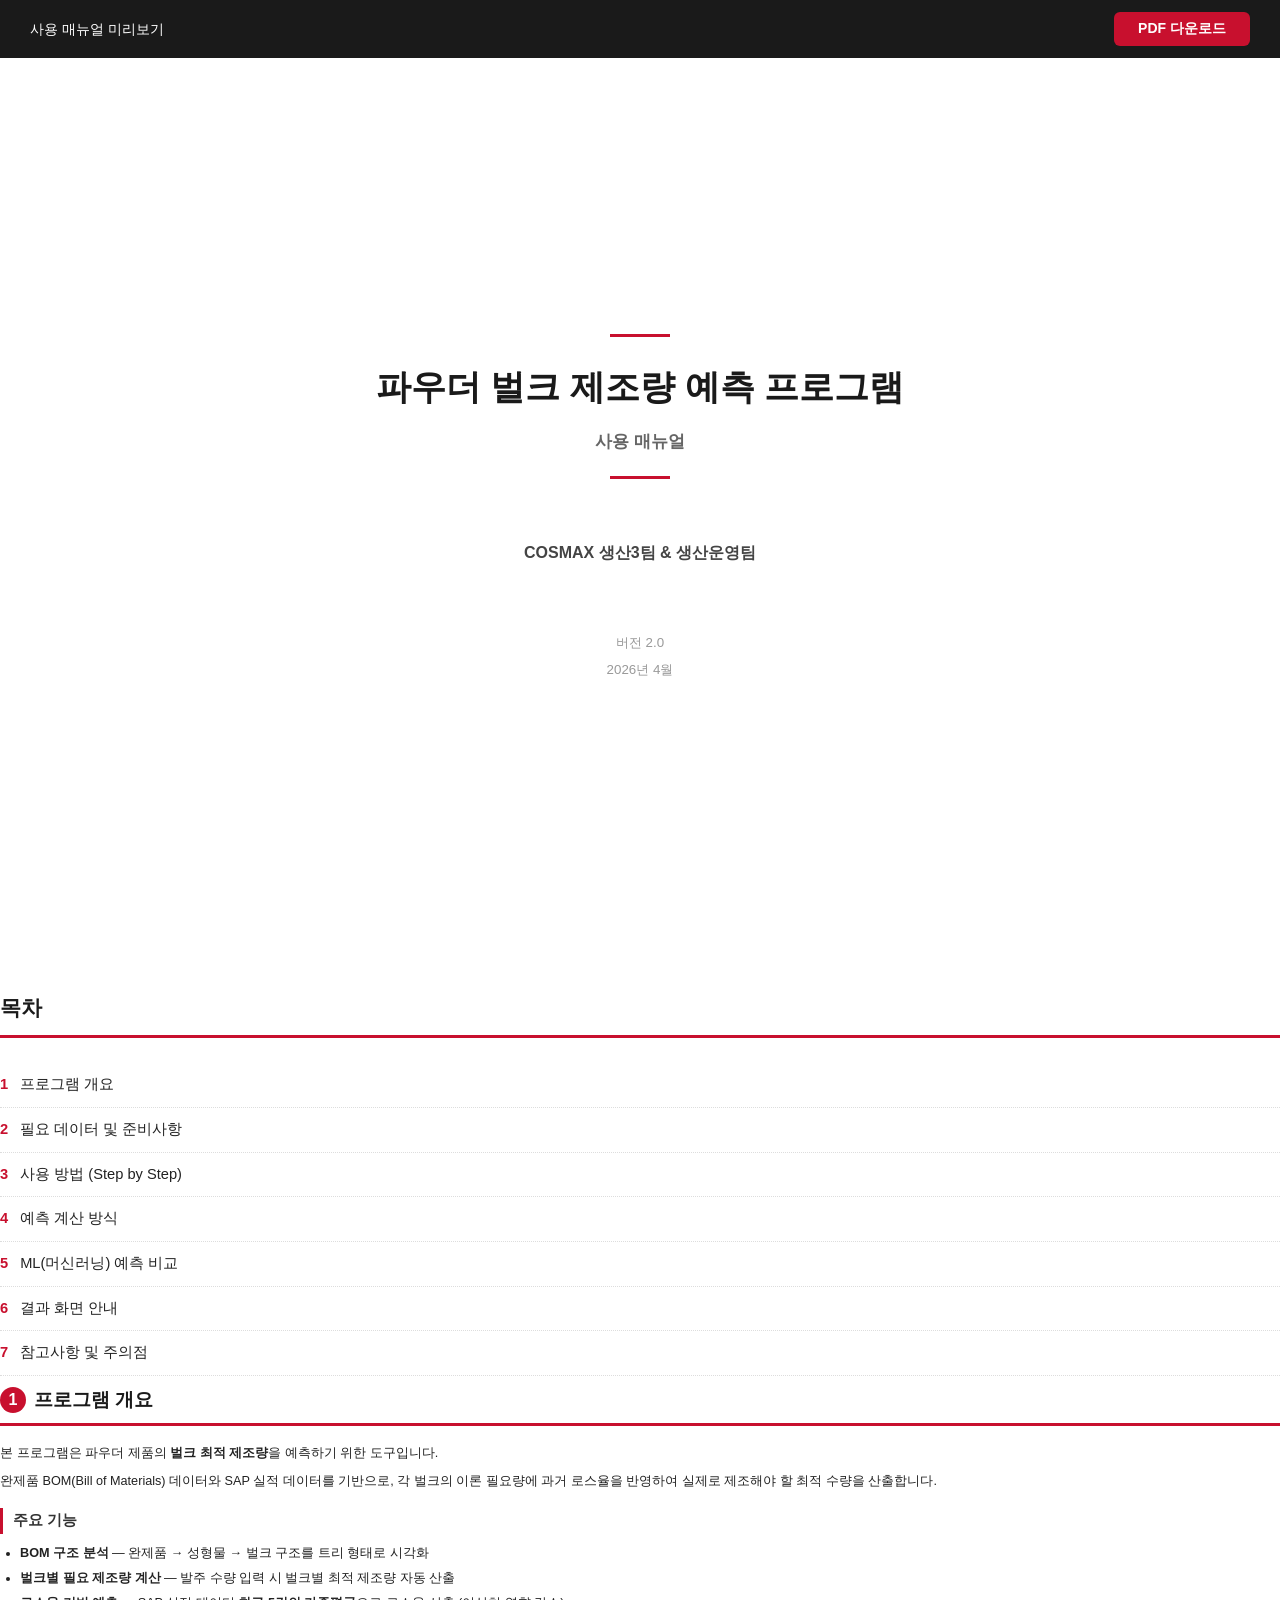
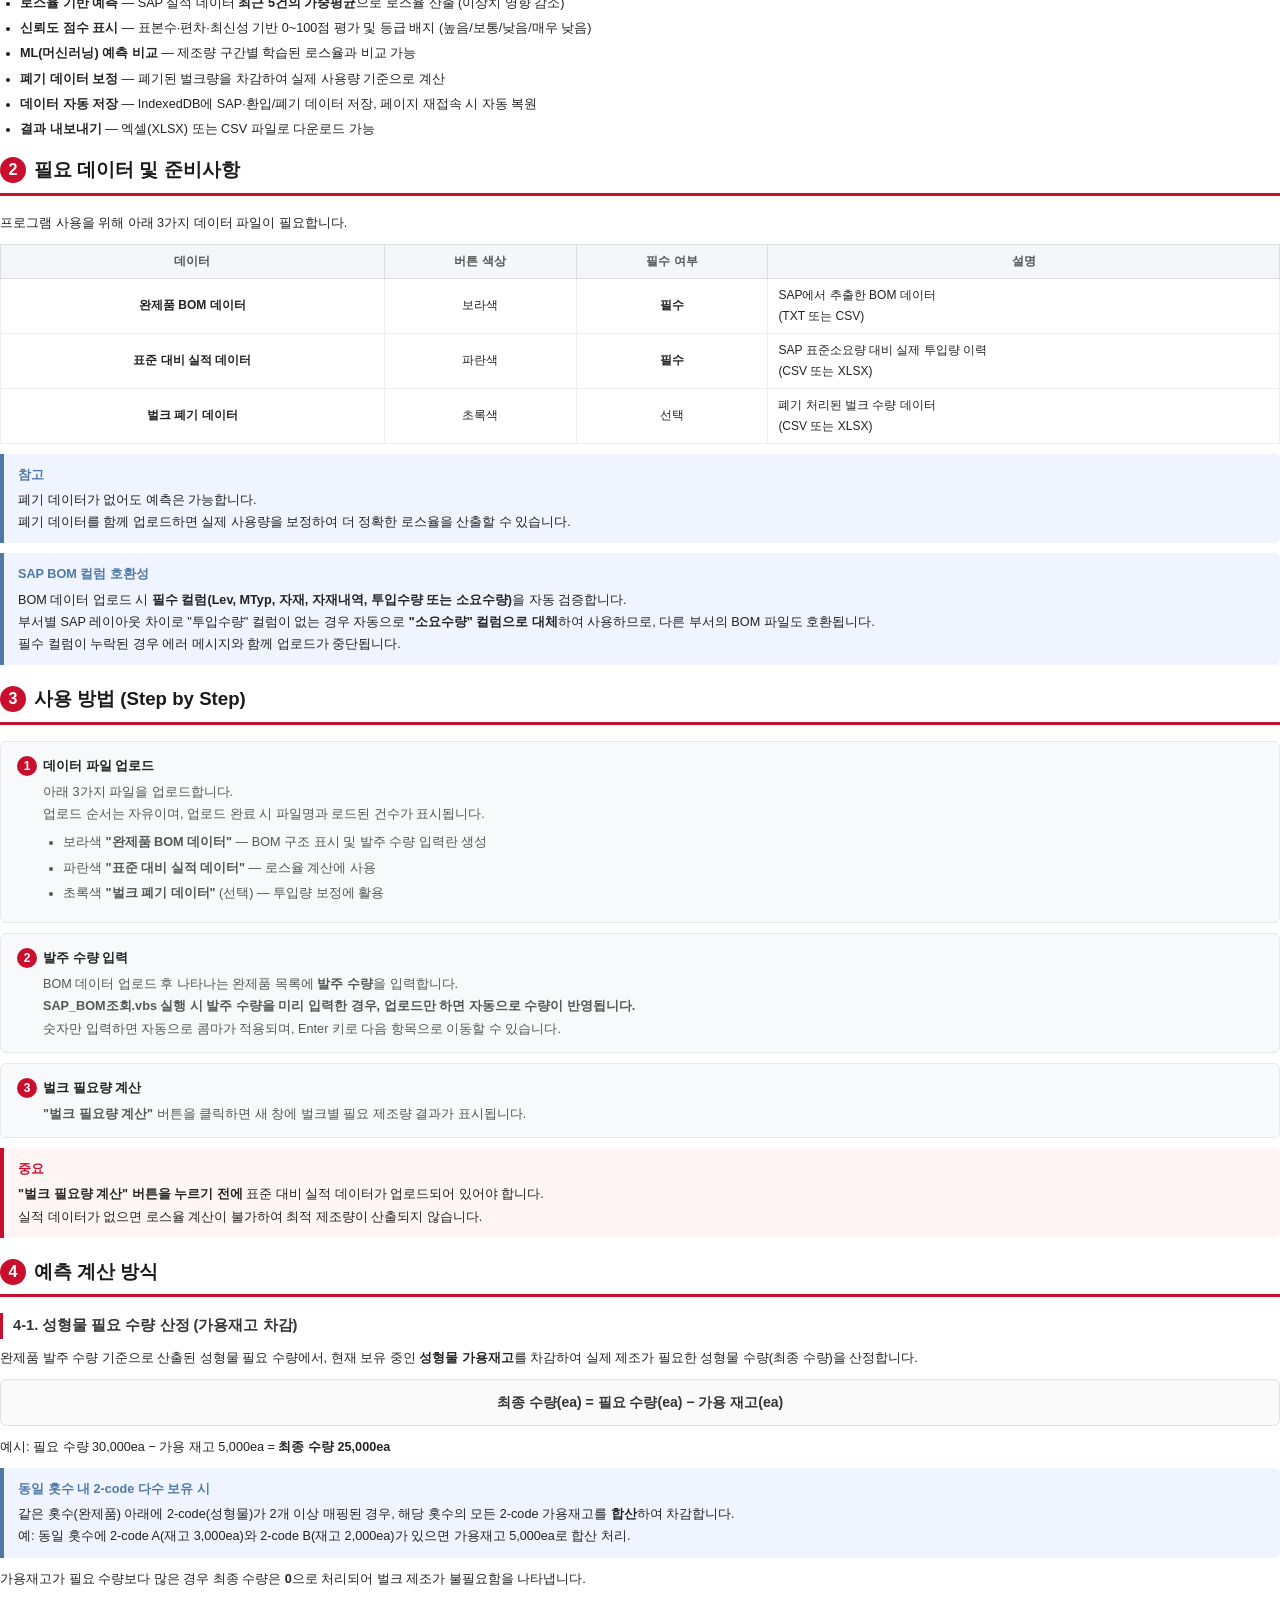
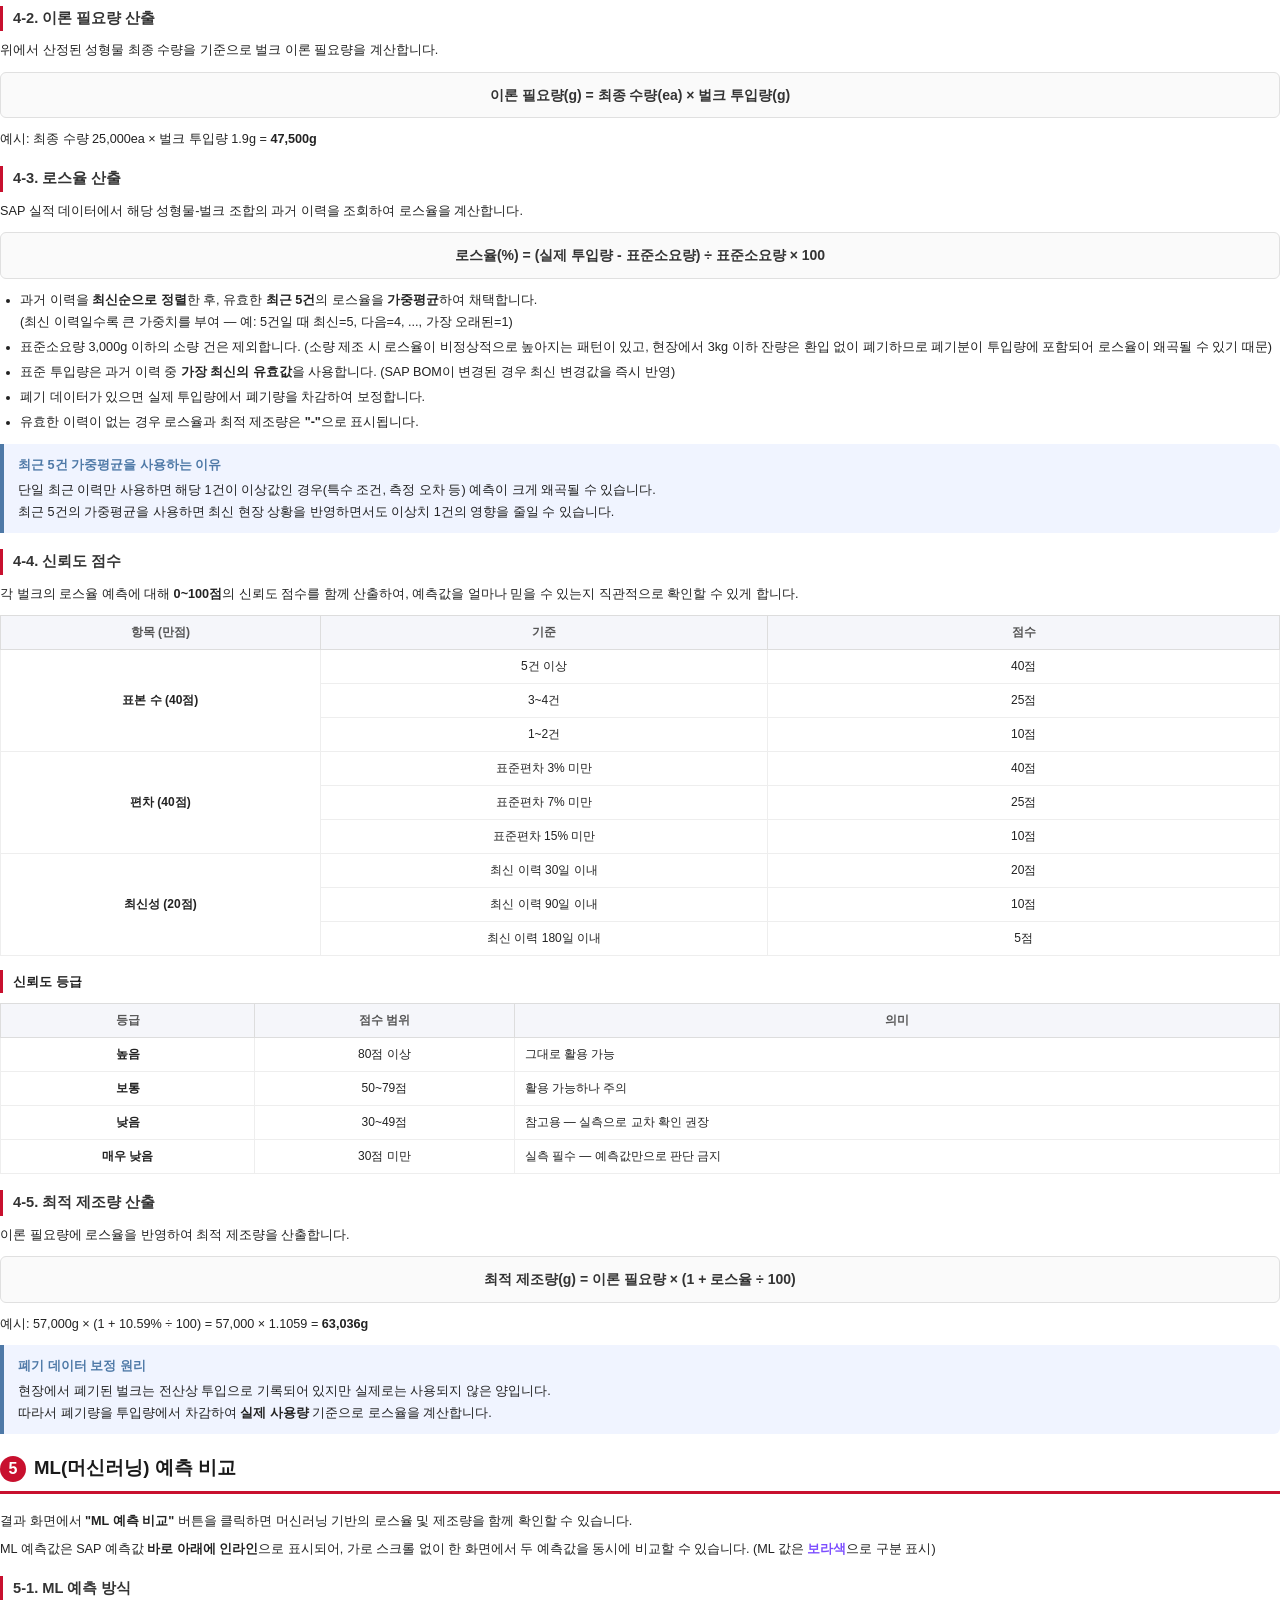
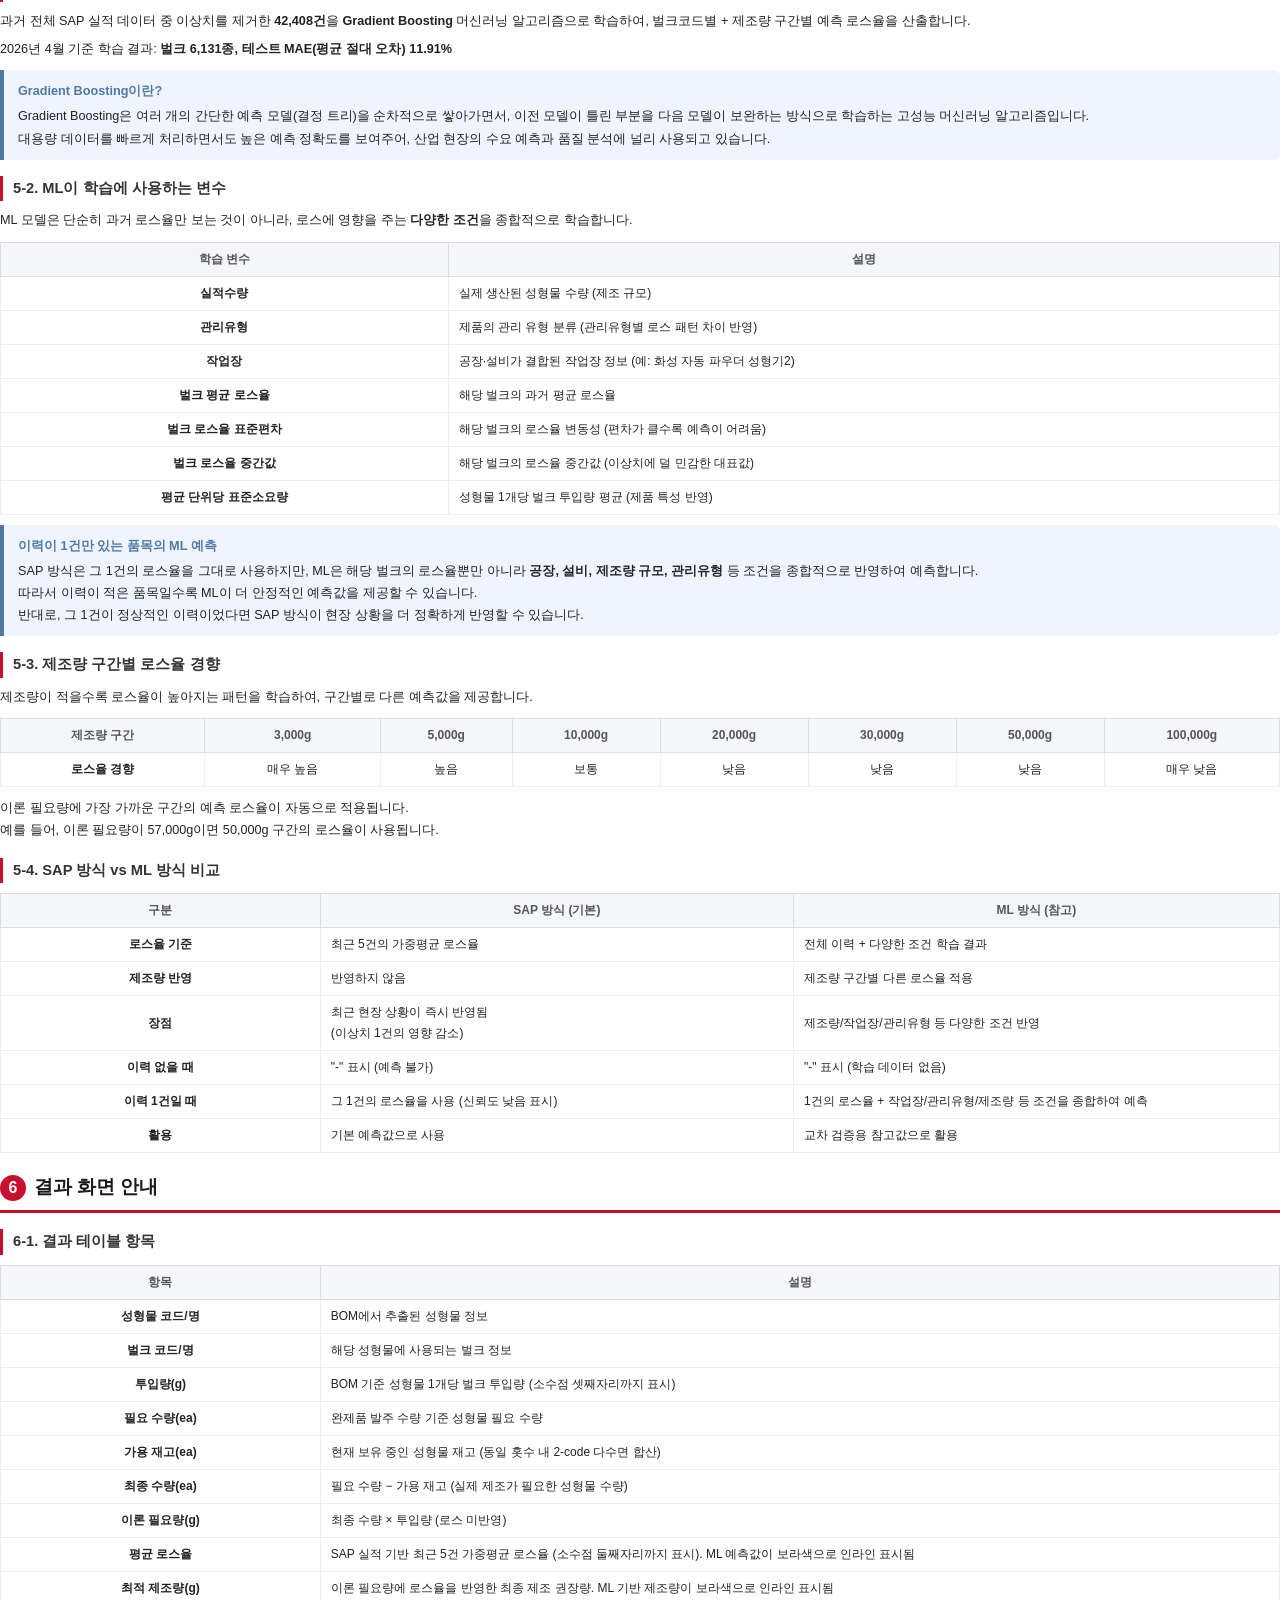
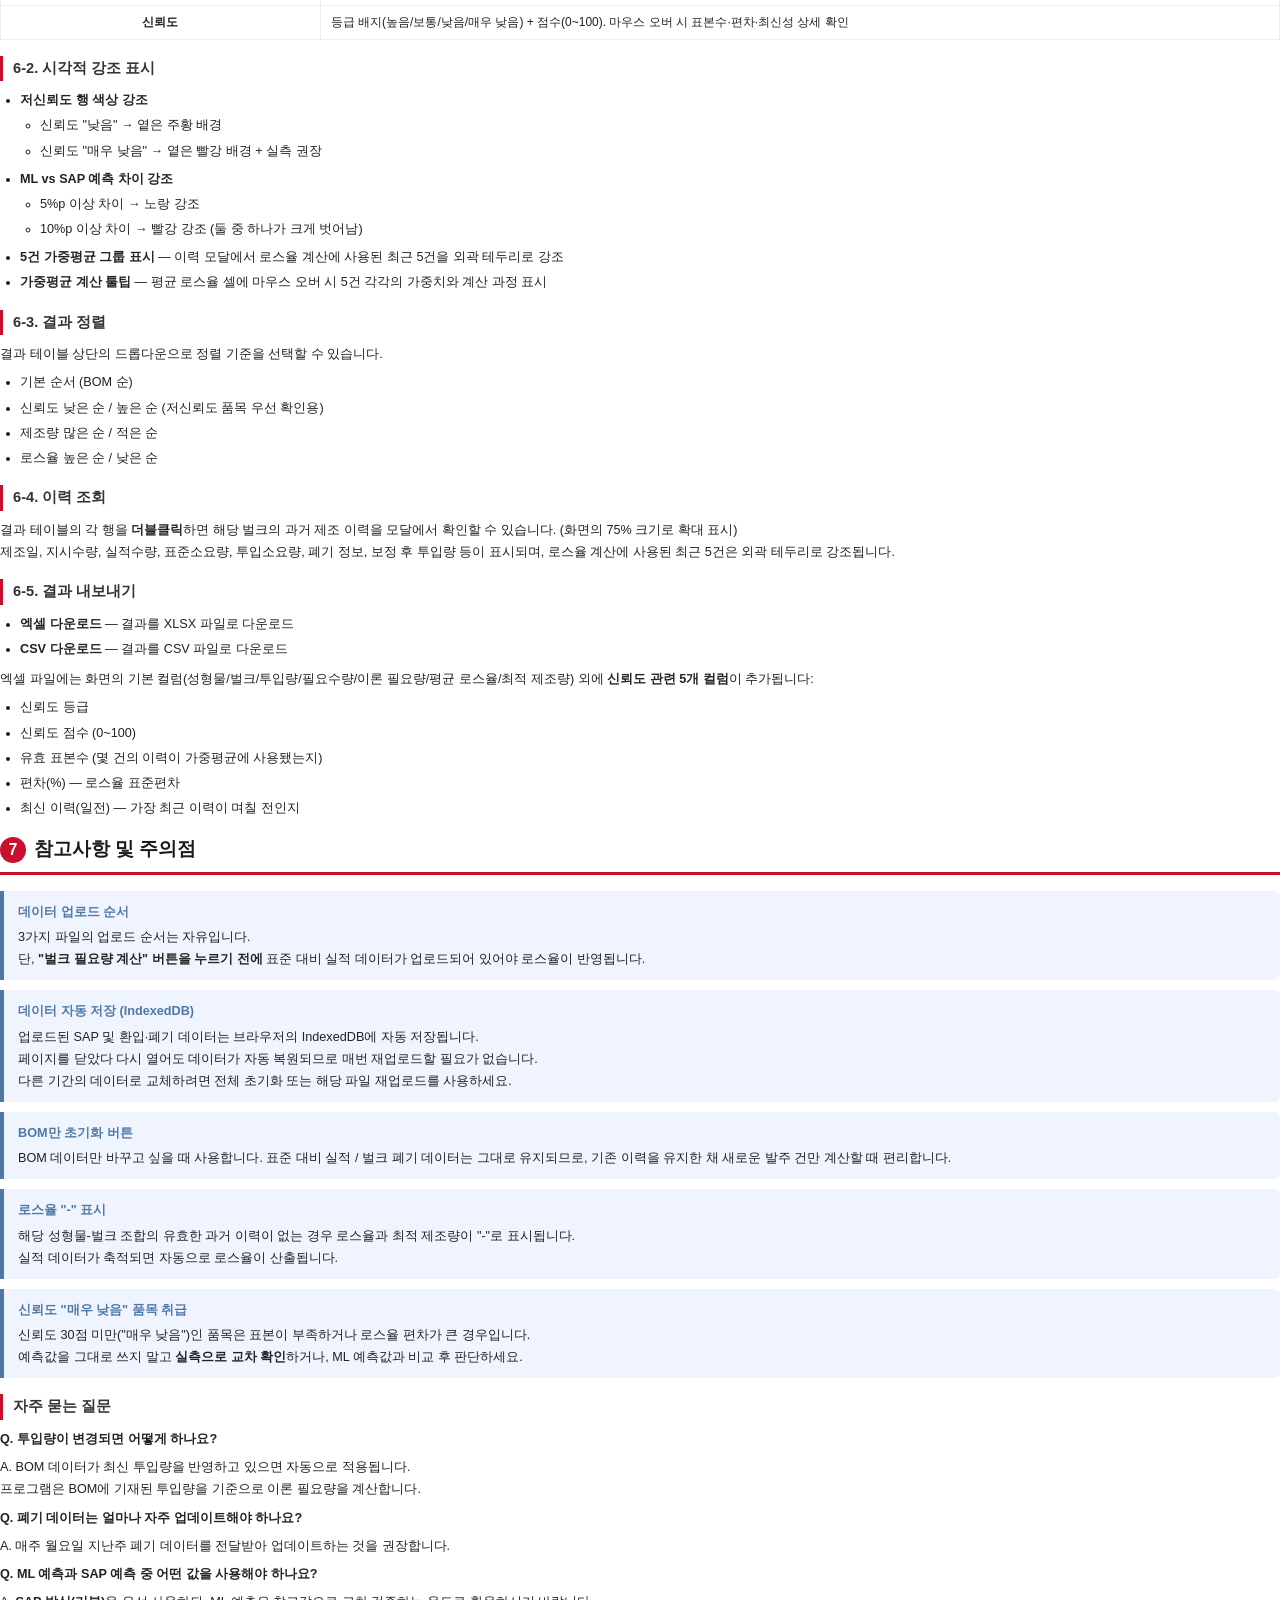
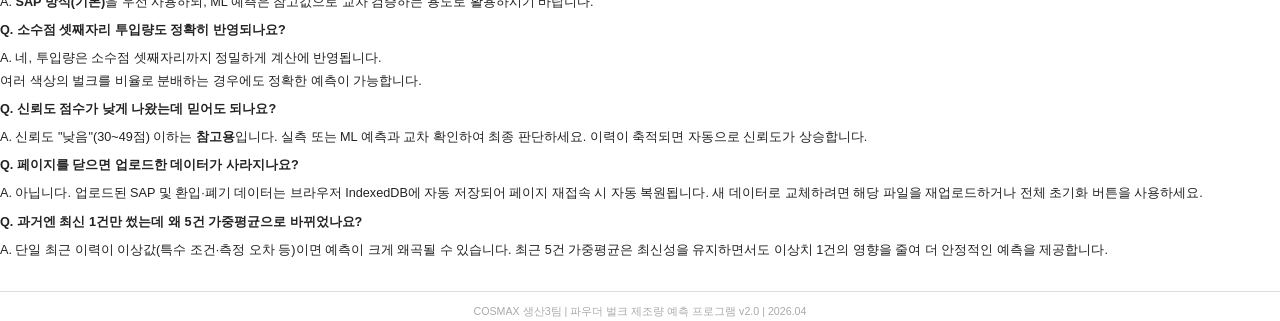
==== commit 585fad12: "사용 준비: 로스율 이중계산 수정, 폐기 기간 표시, dead code 정리, 매뉴얼 업데이트 - 로스율 계산에서 사용파손수량(damageQty) 이중계산 제거 — 환입/폐기 파일" ====
--- a/manual.html
+++ b/manual.html
@@ -4,7 +4,19 @@
   <meta charset="UTF-8">
   <title>파우더 벌크 제조량 예측 프로그램 사용 매뉴얼</title>
   <style>
-    @page { margin: 15mm 18mm; size: A4; }
+    @page {
+      size: A4;
+      margin: 15mm 18mm 22mm;
+      @bottom-center {
+        content: counter(page) " / " counter(pages);
+        font-family: 'Malgun Gothic', sans-serif;
+        font-size: 9pt;
+        color: #888;
+      }
+    }
+    @page :first {
+      @bottom-center { content: ""; }
+    }
     *, *::before, *::after {
       box-sizing: border-box;
       margin: 0;
@@ -287,6 +299,11 @@
       <div class="label">참고</div>
       <div>폐기 데이터가 없어도 예측은 가능합니다.<br>폐기 데이터를 함께 업로드하면 실제 사용량을 보정하여 더 정확한 로스율을 산출할 수 있습니다.</div>
     </div>
+
+    <div class="info-box">
+      <div class="label">SAP BOM 컬럼 호환성</div>
+      <div>BOM 데이터 업로드 시 <strong>필수 컬럼(Lev, MTyp, 자재, 자재내역, 투입수량 또는 소요수량)</strong>을 자동 검증합니다.<br>부서별 SAP 레이아웃 차이로 "투입수량" 컬럼이 없는 경우 자동으로 <strong>"소요수량" 컬럼으로 대체</strong>하여 사용하므로, 다른 부서의 BOM 파일도 호환됩니다.<br>필수 컬럼이 누락된 경우 에러 메시지와 함께 업로드가 중단됩니다.</div>
+    </div>
   </div>
 
   <!-- 3. 사용 방법 -->
@@ -325,12 +342,24 @@
   <div class="section">
     <h2 class="section-title"><span class="num">4</span> 예측 계산 방식</h2>
 
-    <h3>4-1. 이론 필요량 산출</h3>
-    <p>BOM 데이터에 기재된 투입량을 기준으로 이론 필요량을 계산합니다.</p>
-    <div class="formula">이론 필요량(g) = 성형물 필요 수량(ea) × 벌크 투입량(g)</div>
-    <p>예시: 성형물 30,000ea × 벌크 투입량 1.9g = <strong>57,000g</strong></p>
-
-    <h3>4-2. 로스율 산출</h3>
+    <h3>4-1. 성형물 필요 수량 산정 (가용재고 차감)</h3>
+    <p>완제품 발주 수량 기준으로 산출된 성형물 필요 수량에서, 현재 보유 중인 <strong>성형물 가용재고</strong>를 차감하여 실제 제조가 필요한 성형물 수량(최종 수량)을 산정합니다.</p>
+    <div class="formula">최종 수량(ea) = 필요 수량(ea) − 가용 재고(ea)</div>
+    <p>예시: 필요 수량 30,000ea − 가용 재고 5,000ea = <strong>최종 수량 25,000ea</strong></p>
+
+    <div class="info-box">
+      <div class="label">동일 홋수 내 2-code 다수 보유 시</div>
+      <div>같은 홋수(완제품) 아래에 2-code(성형물)가 2개 이상 매핑된 경우, 해당 홋수의 모든 2-code 가용재고를 <strong>합산</strong>하여 차감합니다.<br>예: 동일 홋수에 2-code A(재고 3,000ea)와 2-code B(재고 2,000ea)가 있으면 가용재고 5,000ea로 합산 처리.</div>
+    </div>
+
+    <p>가용재고가 필요 수량보다 많은 경우 최종 수량은 <strong>0</strong>으로 처리되어 벌크 제조가 불필요함을 나타냅니다.</p>
+
+    <h3>4-2. 이론 필요량 산출</h3>
+    <p>위에서 산정된 성형물 최종 수량을 기준으로 벌크 이론 필요량을 계산합니다.</p>
+    <div class="formula">이론 필요량(g) = 최종 수량(ea) × 벌크 투입량(g)</div>
+    <p>예시: 최종 수량 25,000ea × 벌크 투입량 1.9g = <strong>47,500g</strong></p>
+
+    <h3>4-3. 로스율 산출</h3>
     <p>SAP 실적 데이터에서 해당 성형물-벌크 조합의 과거 이력을 조회하여 로스율을 계산합니다.</p>
     <div class="formula">로스율(%) = (실제 투입량 - 표준소요량) ÷ 표준소요량 × 100</div>
 
@@ -347,7 +376,7 @@
       <div>단일 최근 이력만 사용하면 해당 1건이 이상값인 경우(특수 조건, 측정 오차 등) 예측이 크게 왜곡될 수 있습니다.<br>최근 5건의 가중평균을 사용하면 최신 현장 상황을 반영하면서도 이상치 1건의 영향을 줄일 수 있습니다.</div>
     </div>
 
-    <h3>4-3. 신뢰도 점수</h3>
+    <h3>4-4. 신뢰도 점수</h3>
     <p>각 벌크의 로스율 예측에 대해 <strong>0~100점</strong>의 신뢰도 점수를 함께 산출하여, 예측값을 얼마나 믿을 수 있는지 직관적으로 확인할 수 있게 합니다.</p>
 
     <table>
@@ -388,7 +417,7 @@
       </tbody>
     </table>
 
-    <h3>4-4. 최적 제조량 산출</h3>
+    <h3>4-5. 최적 제조량 산출</h3>
     <p>이론 필요량에 로스율을 반영하여 최적 제조량을 산출합니다.</p>
     <div class="formula">최적 제조량(g) = 이론 필요량 × (1 + 로스율 ÷ 100)</div>
     <p>예시: 57,000g × (1 + 10.59% ÷ 100) = 57,000 × 1.1059 = <strong>63,036g</strong></p>
@@ -403,6 +432,7 @@
   <div class="section">
     <h2 class="section-title"><span class="num">5</span> ML(머신러닝) 예측 비교</h2>
     <p>결과 화면에서 <strong>"ML 예측 비교"</strong> 버튼을 클릭하면 머신러닝 기반의 로스율 및 제조량을 함께 확인할 수 있습니다.</p>
+    <p>ML 예측값은 SAP 예측값 <strong>바로 아래에 인라인</strong>으로 표시되어, 가로 스크롤 없이 한 화면에서 두 예측값을 동시에 비교할 수 있습니다. (ML 값은 <span style="color:#7c4dff;font-weight:700;">보라색</span>으로 구분 표시)</p>
 
     <h3>5-1. ML 예측 방식</h3>
     <p>과거 전체 SAP 실적 데이터 중 이상치를 제거한 <strong>42,408건</strong>을 <strong>Gradient Boosting</strong> 머신러닝 알고리즘으로 학습하여, 벌크코드별 + 제조량 구간별 예측 로스율을 산출합니다.</p>
@@ -532,9 +562,11 @@
         <tr><td><strong>벌크 코드/명</strong></td><td class="left">해당 성형물에 사용되는 벌크 정보</td></tr>
         <tr><td><strong>투입량(g)</strong></td><td class="left">BOM 기준 성형물 1개당 벌크 투입량 (소수점 셋째자리까지 표시)</td></tr>
         <tr><td><strong>필요 수량(ea)</strong></td><td class="left">완제품 발주 수량 기준 성형물 필요 수량</td></tr>
-        <tr><td><strong>이론 필요량(g)</strong></td><td class="left">필요 수량 × 투입량 (로스 미반영)</td></tr>
-        <tr><td><strong>평균 로스율</strong></td><td class="left">SAP 실적 기반 최근 5건 가중평균 로스율 (소수점 둘째자리까지 표시)</td></tr>
-        <tr><td><strong>최적 제조량(g)</strong></td><td class="left">이론 필요량에 로스율을 반영한 최종 제조 권장량</td></tr>
+        <tr><td><strong>가용 재고(ea)</strong></td><td class="left">현재 보유 중인 성형물 재고 (동일 홋수 내 2-code 다수면 합산)</td></tr>
+        <tr><td><strong>최종 수량(ea)</strong></td><td class="left">필요 수량 − 가용 재고 (실제 제조가 필요한 성형물 수량)</td></tr>
+        <tr><td><strong>이론 필요량(g)</strong></td><td class="left">최종 수량 × 투입량 (로스 미반영)</td></tr>
+        <tr><td><strong>평균 로스율</strong></td><td class="left">SAP 실적 기반 최근 5건 가중평균 로스율 (소수점 둘째자리까지 표시). ML 예측값이 보라색으로 인라인 표시됨</td></tr>
+        <tr><td><strong>최적 제조량(g)</strong></td><td class="left">이론 필요량에 로스율을 반영한 최종 제조 권장량. ML 기반 제조량이 보라색으로 인라인 표시됨</td></tr>
         <tr><td><strong>신뢰도</strong></td><td class="left">등급 배지(높음/보통/낮음/매우 낮음) + 점수(0~100). 마우스 오버 시 표본수·편차·최신성 상세 확인</td></tr>
       </tbody>
     </table>
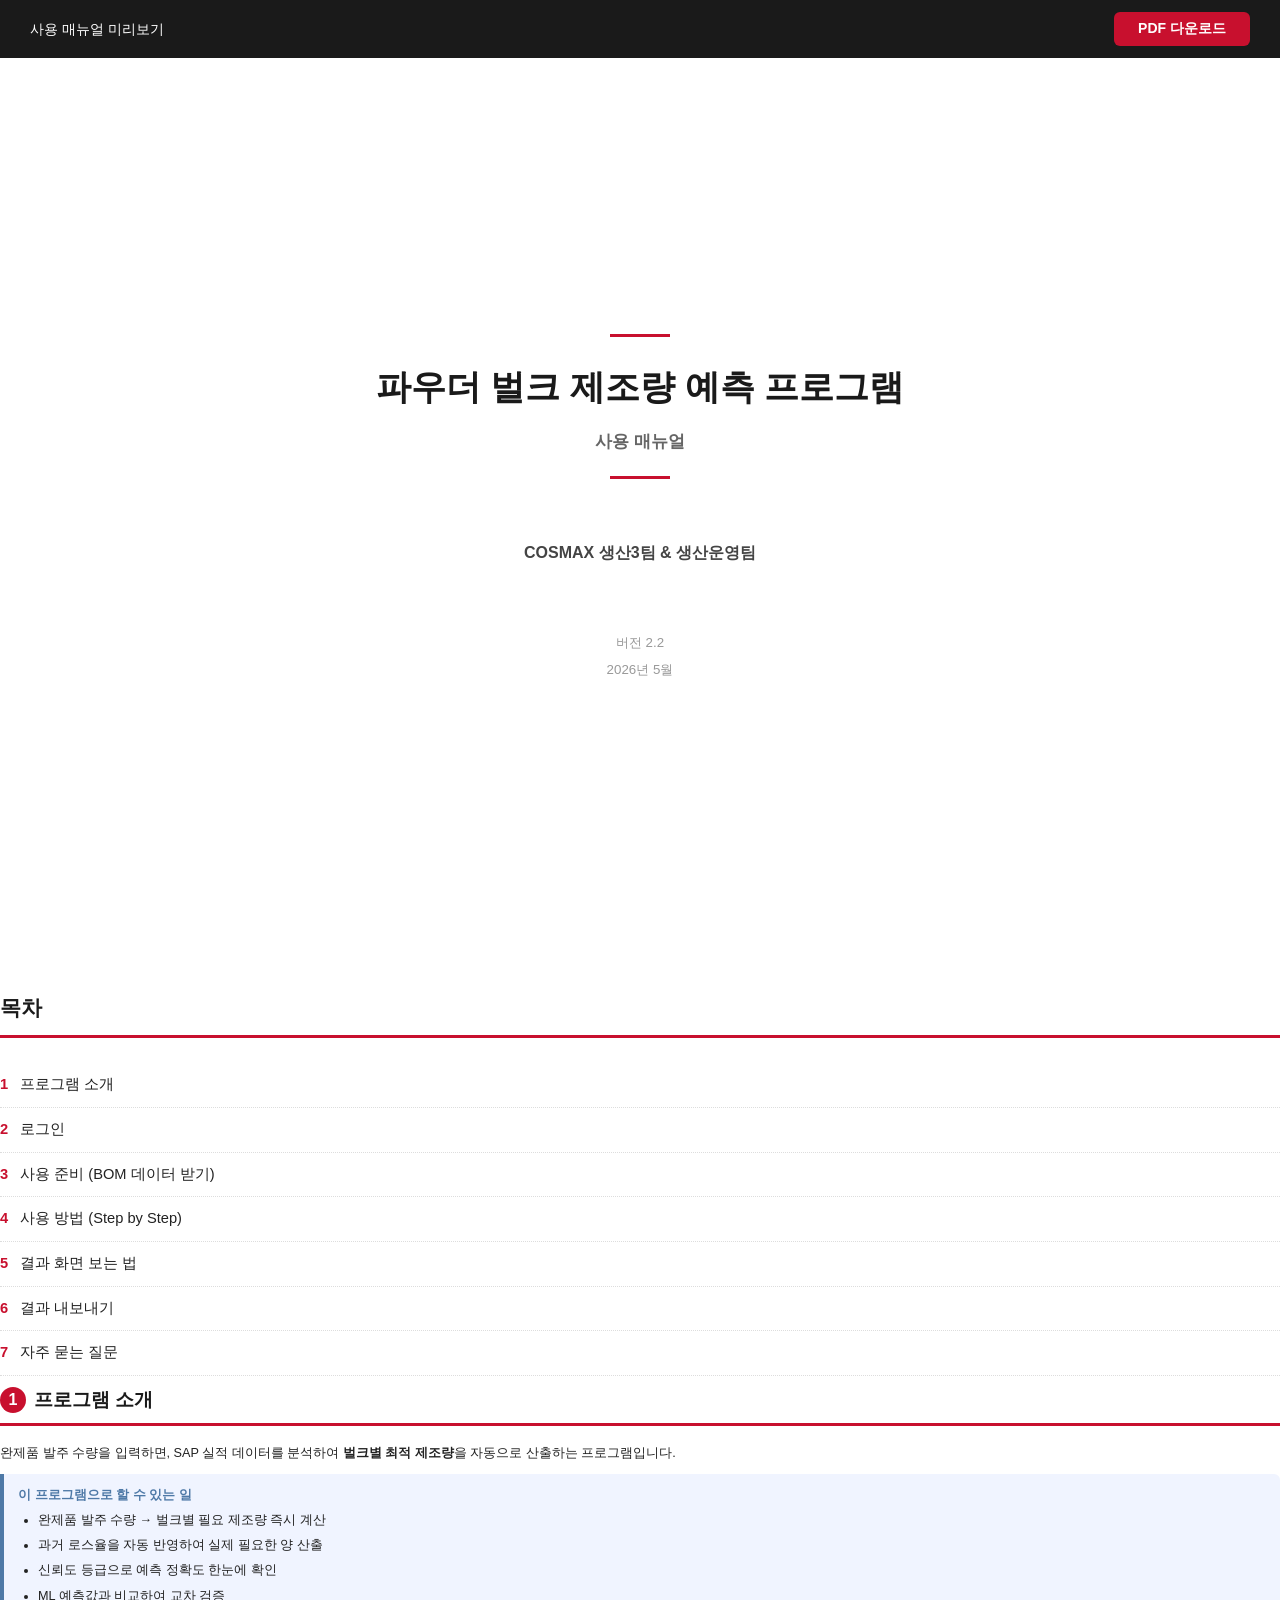
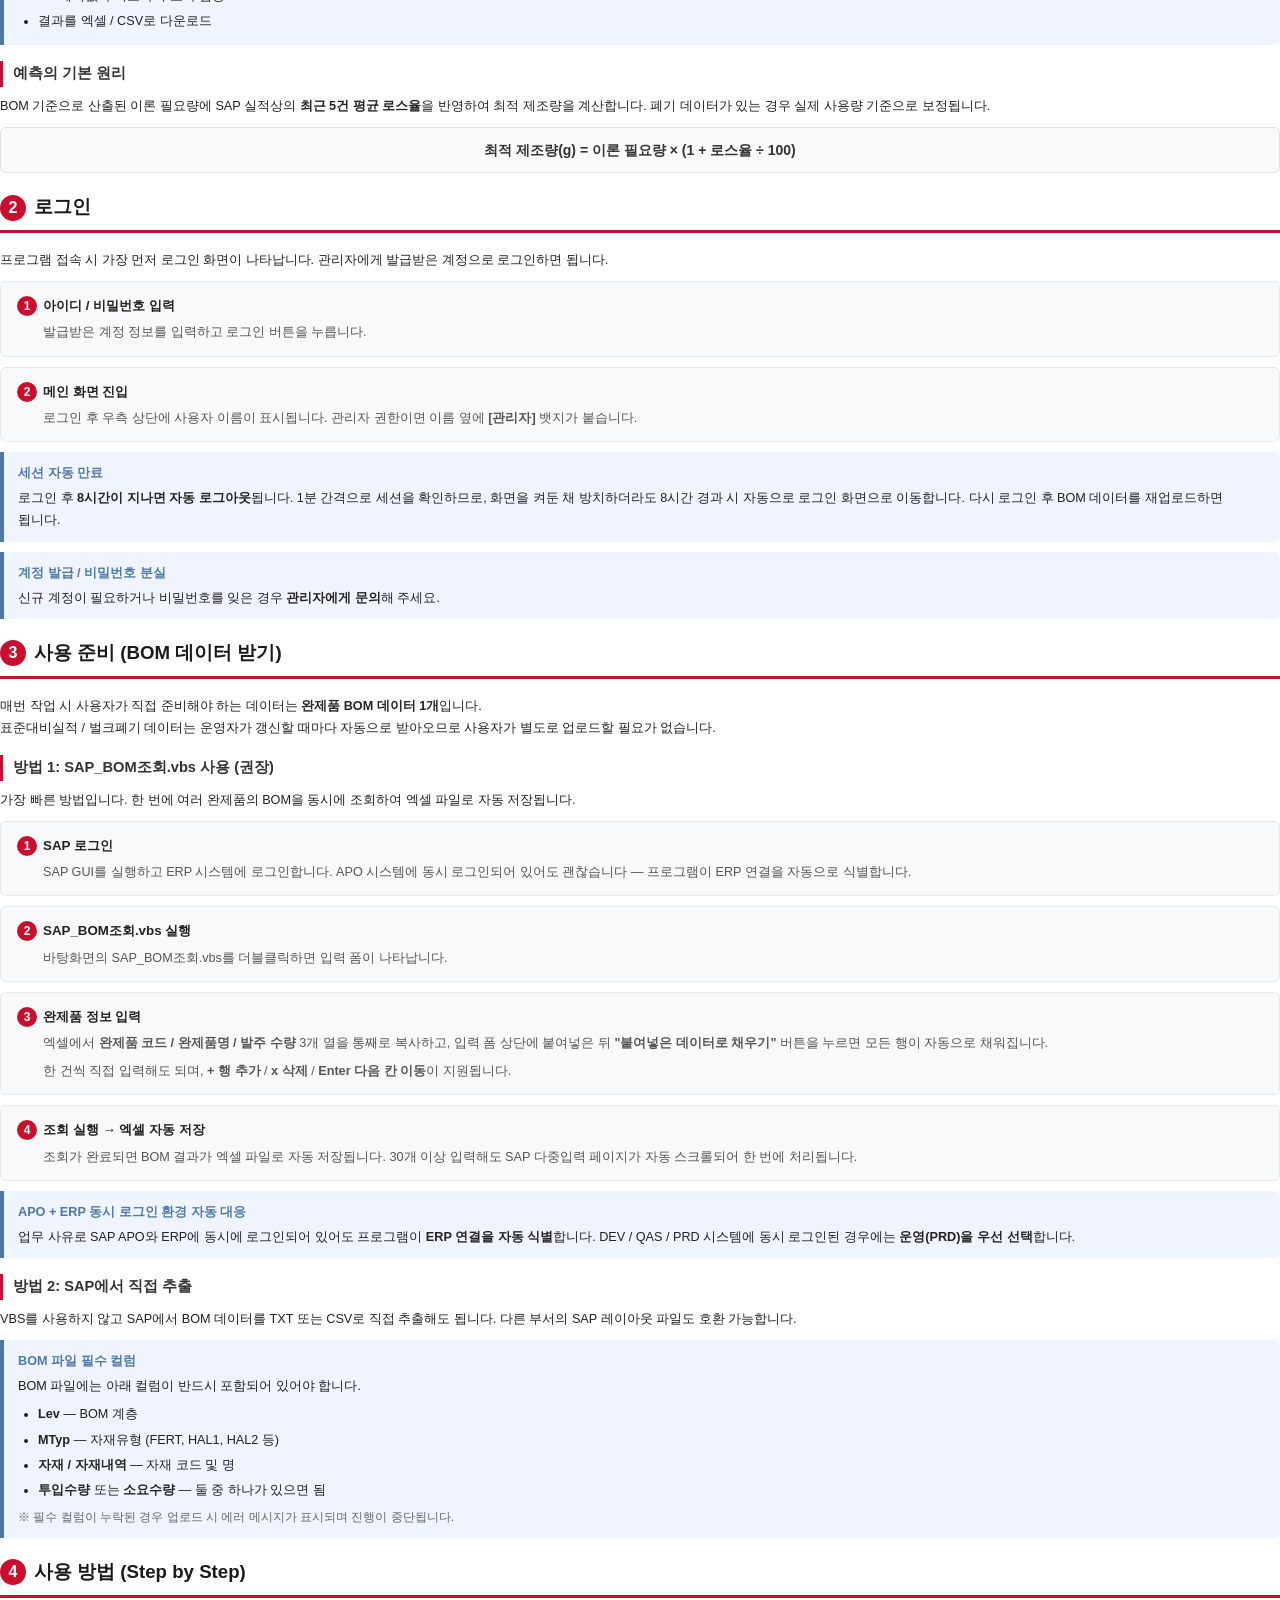
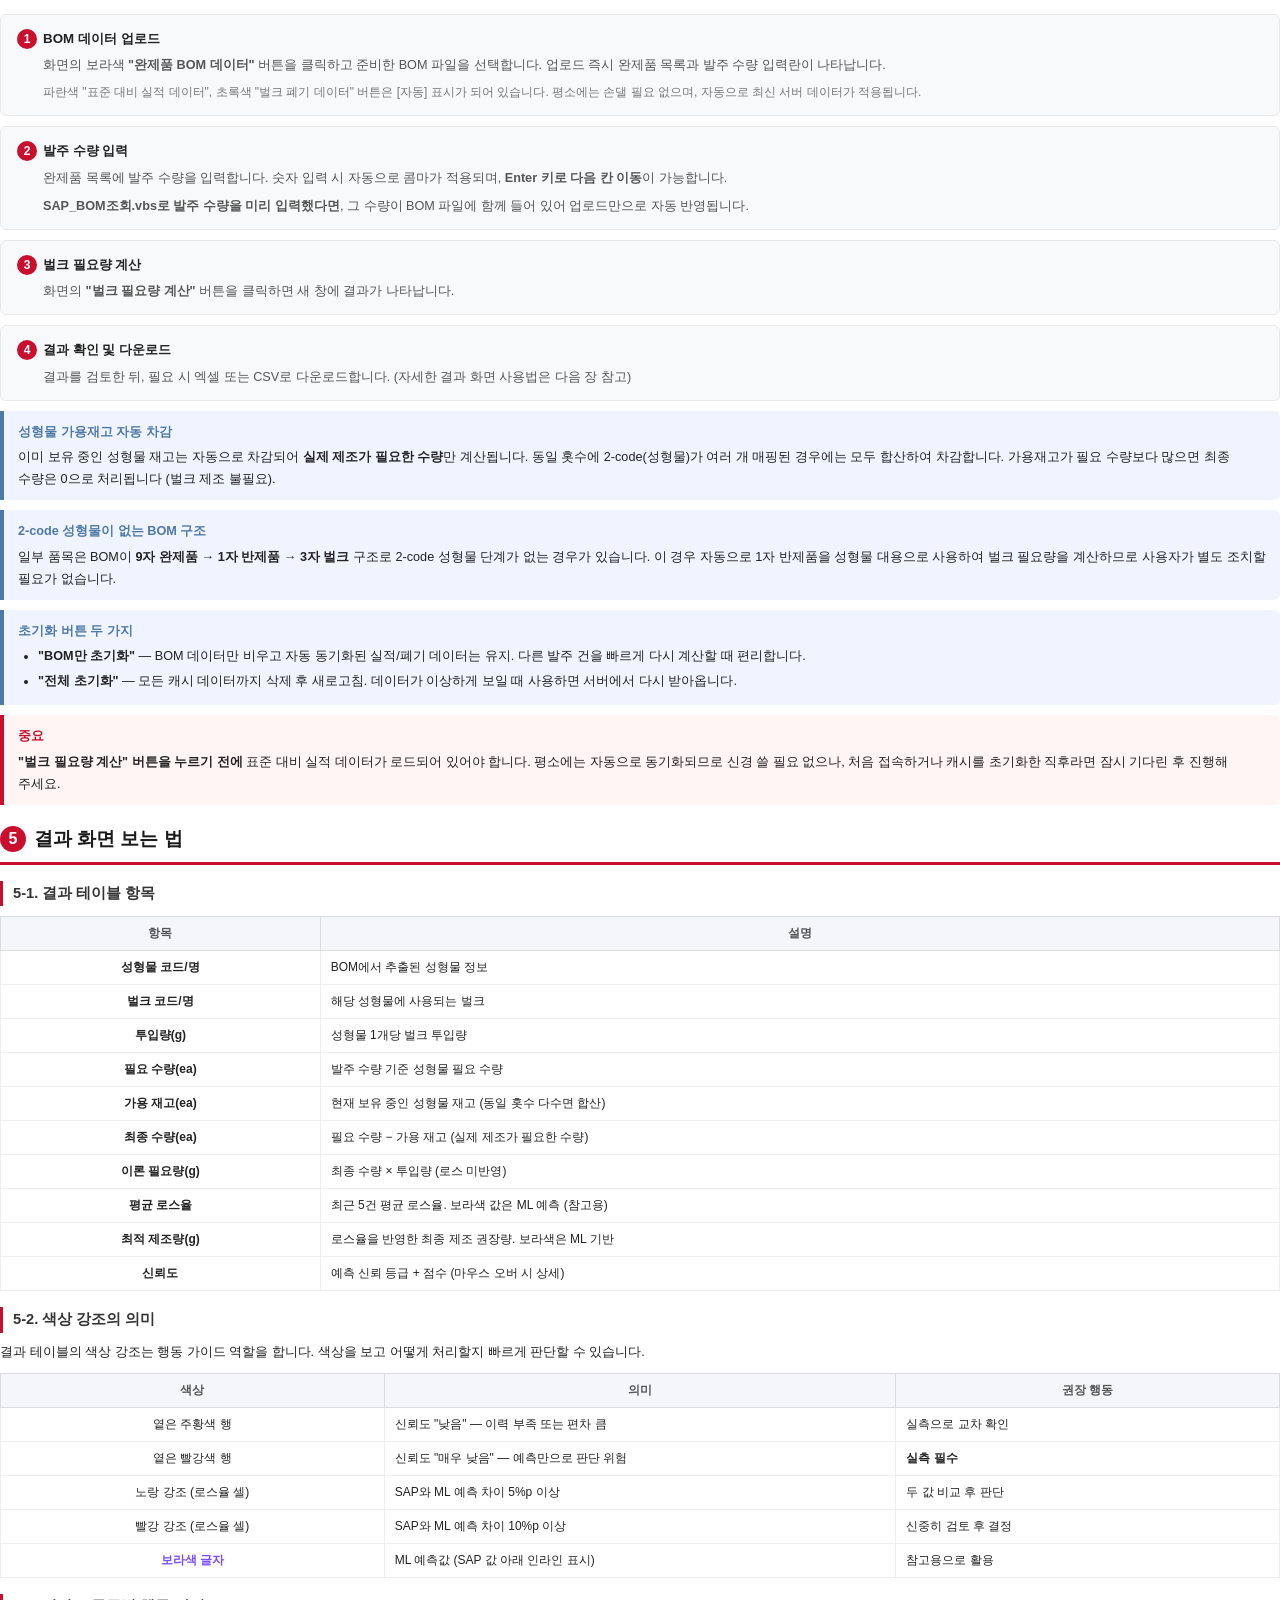
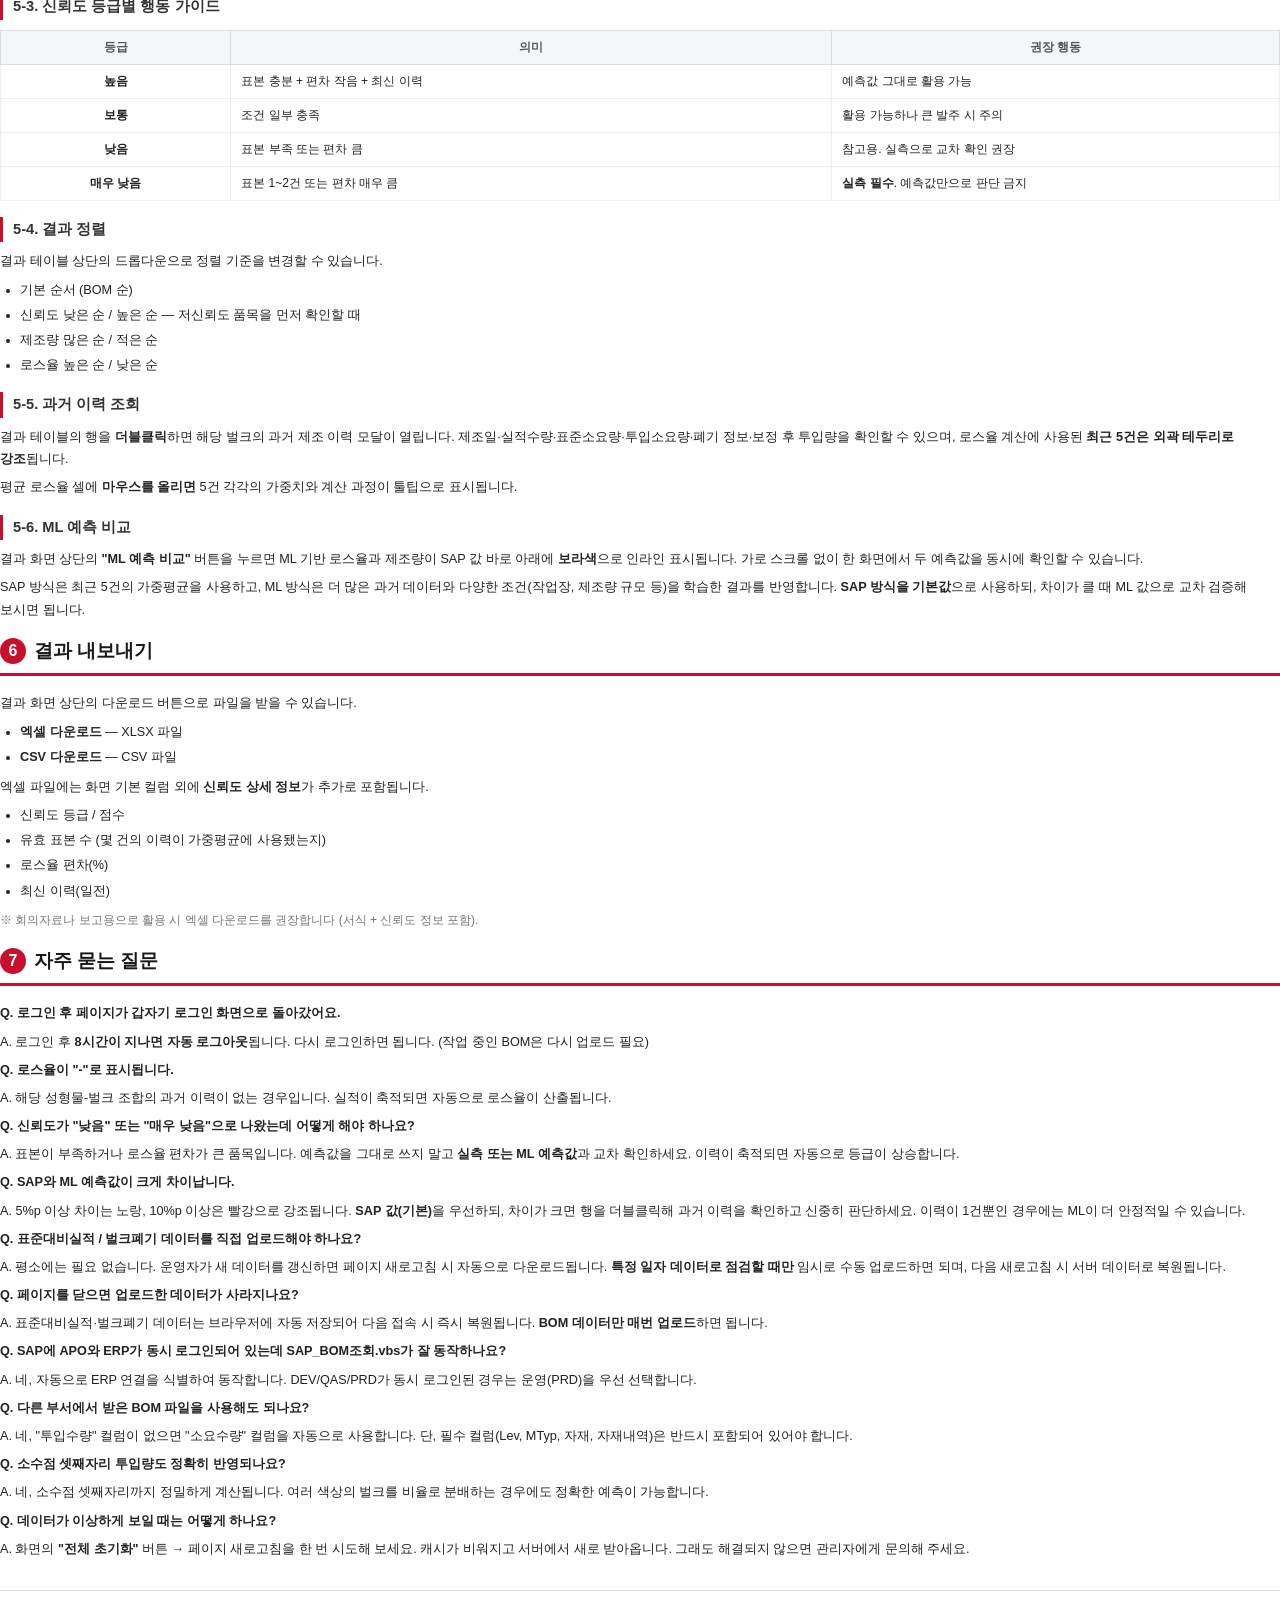
==== commit 95e03a3c: "매뉴얼 v2.2: 사용자 관점 전면 재작성 - 로그인 절차 / 8시간 세션 / 비밀번호 분실 안내 신규 추가 - SAP_BOM조회.vbs 단계별 가이드 + APO/ERP 동시 로그" ====
--- a/manual.html
+++ b/manual.html
@@ -223,333 +223,181 @@
     <div class="cover-line"></div>
     <div class="cover-dept">COSMAX 생산3팀 & 생산운영팀</div>
     <div class="cover-info">
-      <div>버전 2.0</div>
-      <div>2026년 4월</div>
+      <div>버전 2.2</div>
+      <div>2026년 5월</div>
     </div>
   </div>
 
   <!-- 목차 -->
   <div class="toc">
     <h2>목차</h2>
-    <div class="toc-item"><span><span class="toc-num">1</span><span class="toc-title">프로그램 개요</span></span></div>
-    <div class="toc-item"><span><span class="toc-num">2</span><span class="toc-title">필요 데이터 및 준비사항</span></span></div>
-    <div class="toc-item"><span><span class="toc-num">3</span><span class="toc-title">사용 방법 (Step by Step)</span></span></div>
-    <div class="toc-item"><span><span class="toc-num">4</span><span class="toc-title">예측 계산 방식</span></span></div>
-    <div class="toc-item"><span><span class="toc-num">5</span><span class="toc-title">ML(머신러닝) 예측 비교</span></span></div>
-    <div class="toc-item"><span><span class="toc-num">6</span><span class="toc-title">결과 화면 안내</span></span></div>
-    <div class="toc-item"><span><span class="toc-num">7</span><span class="toc-title">참고사항 및 주의점</span></span></div>
-  </div>
-
-  <!-- 1. 프로그램 개요 -->
-  <div class="section">
-    <h2 class="section-title"><span class="num">1</span> 프로그램 개요</h2>
-    <p>본 프로그램은 파우더 제품의 <strong>벌크 최적 제조량</strong>을 예측하기 위한 도구입니다.</p>
-    <p>완제품 BOM(Bill of Materials) 데이터와 SAP 실적 데이터를 기반으로, 각 벌크의 이론 필요량에 과거 로스율을 반영하여 실제로 제조해야 할 최적 수량을 산출합니다.</p>
-
-    <h3>주요 기능</h3>
-    <ul>
-      <li><strong>BOM 구조 분석</strong> — 완제품 → 성형물 → 벌크 구조를 트리 형태로 시각화</li>
-      <li><strong>벌크별 필요 제조량 계산</strong> — 발주 수량 입력 시 벌크별 최적 제조량 자동 산출</li>
-      <li><strong>로스율 기반 예측</strong> — SAP 실적 데이터 <strong>최근 5건의 가중평균</strong>으로 로스율 산출 (이상치 영향 감소)</li>
-      <li><strong>신뢰도 점수 표시</strong> — 표본수·편차·최신성 기반 0~100점 평가 및 등급 배지 (높음/보통/낮음/매우 낮음)</li>
-      <li><strong>ML(머신러닝) 예측 비교</strong> — 제조량 구간별 학습된 로스율과 비교 가능</li>
-      <li><strong>폐기 데이터 보정</strong> — 폐기된 벌크량을 차감하여 실제 사용량 기준으로 계산</li>
-      <li><strong>데이터 자동 저장</strong> — IndexedDB에 SAP·환입/폐기 데이터 저장, 페이지 재접속 시 자동 복원</li>
-      <li><strong>결과 내보내기</strong> — 엑셀(XLSX) 또는 CSV 파일로 다운로드 가능</li>
-    </ul>
-  </div>
-
-  <!-- 2. 필요 데이터 -->
-  <div class="section">
-    <h2 class="section-title"><span class="num">2</span> 필요 데이터 및 준비사항</h2>
-    <p>프로그램 사용을 위해 아래 3가지 데이터 파일이 필요합니다.</p>
-
-    <table>
-      <thead>
-        <tr>
-          <th style="width:30%">데이터</th>
-          <th style="width:15%">버튼 색상</th>
-          <th style="width:15%">필수 여부</th>
-          <th style="width:40%">설명</th>
-        </tr>
-      </thead>
-      <tbody>
-        <tr>
-          <td><strong>완제품 BOM 데이터</strong></td>
-          <td>보라색</td>
-          <td><strong>필수</strong></td>
-          <td class="left">SAP에서 추출한 BOM 데이터<br>(TXT 또는 CSV)</td>
-        </tr>
-        <tr>
-          <td><strong>표준 대비 실적 데이터</strong></td>
-          <td>파란색</td>
-          <td><strong>필수</strong></td>
-          <td class="left">SAP 표준소요량 대비 실제 투입량 이력<br>(CSV 또는 XLSX)</td>
-        </tr>
-        <tr>
-          <td><strong>벌크 폐기 데이터</strong></td>
-          <td>초록색</td>
-          <td>선택</td>
-          <td class="left">폐기 처리된 벌크 수량 데이터<br>(CSV 또는 XLSX)</td>
-        </tr>
-      </tbody>
-    </table>
-
-    <div class="info-box">
-      <div class="label">참고</div>
-      <div>폐기 데이터가 없어도 예측은 가능합니다.<br>폐기 데이터를 함께 업로드하면 실제 사용량을 보정하여 더 정확한 로스율을 산출할 수 있습니다.</div>
-    </div>
-
-    <div class="info-box">
-      <div class="label">SAP BOM 컬럼 호환성</div>
-      <div>BOM 데이터 업로드 시 <strong>필수 컬럼(Lev, MTyp, 자재, 자재내역, 투입수량 또는 소요수량)</strong>을 자동 검증합니다.<br>부서별 SAP 레이아웃 차이로 "투입수량" 컬럼이 없는 경우 자동으로 <strong>"소요수량" 컬럼으로 대체</strong>하여 사용하므로, 다른 부서의 BOM 파일도 호환됩니다.<br>필수 컬럼이 누락된 경우 에러 메시지와 함께 업로드가 중단됩니다.</div>
-    </div>
-  </div>
-
-  <!-- 3. 사용 방법 -->
-  <div class="section">
-    <h2 class="section-title"><span class="num">3</span> 사용 방법 (Step by Step)</h2>
-
-    <div class="step-box">
-      <span class="step-num">1</span><span class="step-title">데이터 파일 업로드</span>
-      <div class="step-desc">아래 3가지 파일을 업로드합니다.<br>업로드 순서는 자유이며, 업로드 완료 시 파일명과 로드된 건수가 표시됩니다.</div>
-      <div class="step-desc">
-        <ul style="margin-top:6px">
-          <li>보라색 <strong>"완제품 BOM 데이터"</strong> — BOM 구조 표시 및 발주 수량 입력란 생성</li>
-          <li>파란색 <strong>"표준 대비 실적 데이터"</strong> — 로스율 계산에 사용</li>
-          <li>초록색 <strong>"벌크 폐기 데이터"</strong> (선택) — 투입량 보정에 활용</li>
+    <div class="toc-item"><span><span class="toc-num">1</span><span class="toc-title">프로그램 소개</span></span></div>
+    <div class="toc-item"><span><span class="toc-num">2</span><span class="toc-title">로그인</span></span></div>
+    <div class="toc-item"><span><span class="toc-num">3</span><span class="toc-title">사용 준비 (BOM 데이터 받기)</span></span></div>
+    <div class="toc-item"><span><span class="toc-num">4</span><span class="toc-title">사용 방법 (Step by Step)</span></span></div>
+    <div class="toc-item"><span><span class="toc-num">5</span><span class="toc-title">결과 화면 보는 법</span></span></div>
+    <div class="toc-item"><span><span class="toc-num">6</span><span class="toc-title">결과 내보내기</span></span></div>
+    <div class="toc-item"><span><span class="toc-num">7</span><span class="toc-title">자주 묻는 질문</span></span></div>
+  </div>
+
+  <!-- 1. 프로그램 소개 -->
+  <div class="section">
+    <h2 class="section-title"><span class="num">1</span> 프로그램 소개</h2>
+    <p>완제품 발주 수량을 입력하면, SAP 실적 데이터를 분석하여 <strong>벌크별 최적 제조량</strong>을 자동으로 산출하는 프로그램입니다.</p>
+
+    <div class="info-box">
+      <div class="label">이 프로그램으로 할 수 있는 일</div>
+      <div>
+        <ul style="margin:0 0 0 20px">
+          <li>완제품 발주 수량 → 벌크별 필요 제조량 즉시 계산</li>
+          <li>과거 로스율을 자동 반영하여 실제 필요한 양 산출</li>
+          <li>신뢰도 등급으로 예측 정확도 한눈에 확인</li>
+          <li>ML 예측값과 비교하여 교차 검증</li>
+          <li>결과를 엑셀 / CSV로 다운로드</li>
         </ul>
       </div>
     </div>
 
+    <h3>예측의 기본 원리</h3>
+    <p>BOM 기준으로 산출된 이론 필요량에 SAP 실적상의 <strong>최근 5건 평균 로스율</strong>을 반영하여 최적 제조량을 계산합니다. 폐기 데이터가 있는 경우 실제 사용량 기준으로 보정됩니다.</p>
+
+    <div class="formula">최적 제조량(g) = 이론 필요량 × (1 + 로스율 ÷ 100)</div>
+  </div>
+
+  <!-- 2. 로그인 -->
+  <div class="section">
+    <h2 class="section-title"><span class="num">2</span> 로그인</h2>
+    <p>프로그램 접속 시 가장 먼저 로그인 화면이 나타납니다. 관리자에게 발급받은 계정으로 로그인하면 됩니다.</p>
+
+    <div class="step-box">
+      <span class="step-num">1</span><span class="step-title">아이디 / 비밀번호 입력</span>
+      <div class="step-desc">발급받은 계정 정보를 입력하고 로그인 버튼을 누릅니다.</div>
+    </div>
+
+    <div class="step-box">
+      <span class="step-num">2</span><span class="step-title">메인 화면 진입</span>
+      <div class="step-desc">로그인 후 우측 상단에 사용자 이름이 표시됩니다. 관리자 권한이면 이름 옆에 <strong>[관리자]</strong> 뱃지가 붙습니다.</div>
+    </div>
+
+    <div class="info-box">
+      <div class="label">세션 자동 만료</div>
+      <div>로그인 후 <strong>8시간이 지나면 자동 로그아웃</strong>됩니다. 1분 간격으로 세션을 확인하므로, 화면을 켜둔 채 방치하더라도 8시간 경과 시 자동으로 로그인 화면으로 이동합니다. 다시 로그인 후 BOM 데이터를 재업로드하면 됩니다.</div>
+    </div>
+
+    <div class="info-box">
+      <div class="label">계정 발급 / 비밀번호 분실</div>
+      <div>신규 계정이 필요하거나 비밀번호를 잊은 경우 <strong>관리자에게 문의</strong>해 주세요.</div>
+    </div>
+  </div>
+
+  <!-- 3. 사용 준비 -->
+  <div class="section">
+    <h2 class="section-title"><span class="num">3</span> 사용 준비 (BOM 데이터 받기)</h2>
+    <p>매번 작업 시 사용자가 직접 준비해야 하는 데이터는 <strong>완제품 BOM 데이터 1개</strong>입니다.<br>표준대비실적 / 벌크폐기 데이터는 운영자가 갱신할 때마다 자동으로 받아오므로 사용자가 별도로 업로드할 필요가 없습니다.</p>
+
+    <h3>방법 1: SAP_BOM조회.vbs 사용 (권장)</h3>
+    <p>가장 빠른 방법입니다. 한 번에 여러 완제품의 BOM을 동시에 조회하여 엑셀 파일로 자동 저장됩니다.</p>
+
+    <div class="step-box">
+      <span class="step-num">1</span><span class="step-title">SAP 로그인</span>
+      <div class="step-desc">SAP GUI를 실행하고 ERP 시스템에 로그인합니다. APO 시스템에 동시 로그인되어 있어도 괜찮습니다 — 프로그램이 ERP 연결을 자동으로 식별합니다.</div>
+    </div>
+
+    <div class="step-box">
+      <span class="step-num">2</span><span class="step-title">SAP_BOM조회.vbs 실행</span>
+      <div class="step-desc">바탕화면의 SAP_BOM조회.vbs를 더블클릭하면 입력 폼이 나타납니다.</div>
+    </div>
+
+    <div class="step-box">
+      <span class="step-num">3</span><span class="step-title">완제품 정보 입력</span>
+      <div class="step-desc">엑셀에서 <strong>완제품 코드 / 완제품명 / 발주 수량</strong> 3개 열을 통째로 복사하고, 입력 폼 상단에 붙여넣은 뒤 <strong>"붙여넣은 데이터로 채우기"</strong> 버튼을 누르면 모든 행이 자동으로 채워집니다.</div>
+      <div class="step-desc" style="margin-top:6px">한 건씩 직접 입력해도 되며, <strong>+ 행 추가</strong> / <strong>x 삭제</strong> / <strong>Enter 다음 칸 이동</strong>이 지원됩니다.</div>
+    </div>
+
+    <div class="step-box">
+      <span class="step-num">4</span><span class="step-title">조회 실행 → 엑셀 자동 저장</span>
+      <div class="step-desc">조회가 완료되면 BOM 결과가 엑셀 파일로 자동 저장됩니다. 30개 이상 입력해도 SAP 다중입력 페이지가 자동 스크롤되어 한 번에 처리됩니다.</div>
+    </div>
+
+    <div class="info-box">
+      <div class="label">APO + ERP 동시 로그인 환경 자동 대응</div>
+      <div>업무 사유로 SAP APO와 ERP에 동시에 로그인되어 있어도 프로그램이 <strong>ERP 연결을 자동 식별</strong>합니다. DEV / QAS / PRD 시스템에 동시 로그인된 경우에는 <strong>운영(PRD)을 우선 선택</strong>합니다.</div>
+    </div>
+
+    <h3>방법 2: SAP에서 직접 추출</h3>
+    <p>VBS를 사용하지 않고 SAP에서 BOM 데이터를 TXT 또는 CSV로 직접 추출해도 됩니다. 다른 부서의 SAP 레이아웃 파일도 호환 가능합니다.</p>
+
+    <div class="info-box">
+      <div class="label">BOM 파일 필수 컬럼</div>
+      <div>BOM 파일에는 아래 컬럼이 반드시 포함되어 있어야 합니다.
+        <ul style="margin:6px 0 0 20px">
+          <li><strong>Lev</strong> — BOM 계층</li>
+          <li><strong>MTyp</strong> — 자재유형 (FERT, HAL1, HAL2 등)</li>
+          <li><strong>자재 / 자재내역</strong> — 자재 코드 및 명</li>
+          <li><strong>투입수량</strong> 또는 <strong>소요수량</strong> — 둘 중 하나가 있으면 됨</li>
+        </ul>
+        <div style="margin-top:6px;font-size:9pt;color:#666">※ 필수 컬럼이 누락된 경우 업로드 시 에러 메시지가 표시되며 진행이 중단됩니다.</div>
+      </div>
+    </div>
+  </div>
+
+  <!-- 4. 사용 방법 -->
+  <div class="section">
+    <h2 class="section-title"><span class="num">4</span> 사용 방법 (Step by Step)</h2>
+
+    <div class="step-box">
+      <span class="step-num">1</span><span class="step-title">BOM 데이터 업로드</span>
+      <div class="step-desc">화면의 보라색 <strong>"완제품 BOM 데이터"</strong> 버튼을 클릭하고 준비한 BOM 파일을 선택합니다. 업로드 즉시 완제품 목록과 발주 수량 입력란이 나타납니다.</div>
+      <div class="step-desc" style="margin-top:6px;color:#777;font-size:9pt">파란색 "표준 대비 실적 데이터", 초록색 "벌크 폐기 데이터" 버튼은 [자동] 표시가 되어 있습니다. 평소에는 손댈 필요 없으며, 자동으로 최신 서버 데이터가 적용됩니다.</div>
+    </div>
+
     <div class="step-box">
       <span class="step-num">2</span><span class="step-title">발주 수량 입력</span>
-      <div class="step-desc">BOM 데이터 업로드 후 나타나는 완제품 목록에 <strong>발주 수량</strong>을 입력합니다.<br><strong>SAP_BOM조회.vbs 실행 시 발주 수량을 미리 입력한 경우, 업로드만 하면 자동으로 수량이 반영됩니다.</strong><br>숫자만 입력하면 자동으로 콤마가 적용되며, Enter 키로 다음 항목으로 이동할 수 있습니다.</div>
+      <div class="step-desc">완제품 목록에 발주 수량을 입력합니다. 숫자 입력 시 자동으로 콤마가 적용되며, <strong>Enter 키로 다음 칸 이동</strong>이 가능합니다.</div>
+      <div class="step-desc" style="margin-top:6px"><strong>SAP_BOM조회.vbs로 발주 수량을 미리 입력했다면</strong>, 그 수량이 BOM 파일에 함께 들어 있어 업로드만으로 자동 반영됩니다.</div>
     </div>
 
     <div class="step-box">
       <span class="step-num">3</span><span class="step-title">벌크 필요량 계산</span>
-      <div class="step-desc"><strong>"벌크 필요량 계산"</strong> 버튼을 클릭하면 새 창에 벌크별 필요 제조량 결과가 표시됩니다.</div>
+      <div class="step-desc">화면의 <strong>"벌크 필요량 계산"</strong> 버튼을 클릭하면 새 창에 결과가 나타납니다.</div>
+    </div>
+
+    <div class="step-box">
+      <span class="step-num">4</span><span class="step-title">결과 확인 및 다운로드</span>
+      <div class="step-desc">결과를 검토한 뒤, 필요 시 엑셀 또는 CSV로 다운로드합니다. (자세한 결과 화면 사용법은 다음 장 참고)</div>
+    </div>
+
+    <div class="info-box">
+      <div class="label">성형물 가용재고 자동 차감</div>
+      <div>이미 보유 중인 성형물 재고는 자동으로 차감되어 <strong>실제 제조가 필요한 수량</strong>만 계산됩니다. 동일 홋수에 2-code(성형물)가 여러 개 매핑된 경우에는 모두 합산하여 차감합니다. 가용재고가 필요 수량보다 많으면 최종 수량은 0으로 처리됩니다 (벌크 제조 불필요).</div>
+    </div>
+
+    <div class="info-box">
+      <div class="label">2-code 성형물이 없는 BOM 구조</div>
+      <div>일부 품목은 BOM이 <strong>9자 완제품 → 1자 반제품 → 3자 벌크</strong> 구조로 2-code 성형물 단계가 없는 경우가 있습니다. 이 경우 자동으로 1자 반제품을 성형물 대용으로 사용하여 벌크 필요량을 계산하므로 사용자가 별도 조치할 필요가 없습니다.</div>
+    </div>
+
+    <div class="info-box">
+      <div class="label">초기화 버튼 두 가지</div>
+      <div>
+        <ul style="margin:0 0 0 20px">
+          <li><strong>"BOM만 초기화"</strong> — BOM 데이터만 비우고 자동 동기화된 실적/폐기 데이터는 유지. 다른 발주 건을 빠르게 다시 계산할 때 편리합니다.</li>
+          <li><strong>"전체 초기화"</strong> — 모든 캐시 데이터까지 삭제 후 새로고침. 데이터가 이상하게 보일 때 사용하면 서버에서 다시 받아옵니다.</li>
+        </ul>
+      </div>
     </div>
 
     <div class="highlight-box">
       <div class="label">중요</div>
-      <div><strong>"벌크 필요량 계산" 버튼을 누르기 전에</strong> 표준 대비 실적 데이터가 업로드되어 있어야 합니다.<br>실적 데이터가 없으면 로스율 계산이 불가하여 최적 제조량이 산출되지 않습니다.</div>
-    </div>
-  </div>
-
-  <!-- 4. 예측 계산 방식 -->
-  <div class="section">
-    <h2 class="section-title"><span class="num">4</span> 예측 계산 방식</h2>
-
-    <h3>4-1. 성형물 필요 수량 산정 (가용재고 차감)</h3>
-    <p>완제품 발주 수량 기준으로 산출된 성형물 필요 수량에서, 현재 보유 중인 <strong>성형물 가용재고</strong>를 차감하여 실제 제조가 필요한 성형물 수량(최종 수량)을 산정합니다.</p>
-    <div class="formula">최종 수량(ea) = 필요 수량(ea) − 가용 재고(ea)</div>
-    <p>예시: 필요 수량 30,000ea − 가용 재고 5,000ea = <strong>최종 수량 25,000ea</strong></p>
-
-    <div class="info-box">
-      <div class="label">동일 홋수 내 2-code 다수 보유 시</div>
-      <div>같은 홋수(완제품) 아래에 2-code(성형물)가 2개 이상 매핑된 경우, 해당 홋수의 모든 2-code 가용재고를 <strong>합산</strong>하여 차감합니다.<br>예: 동일 홋수에 2-code A(재고 3,000ea)와 2-code B(재고 2,000ea)가 있으면 가용재고 5,000ea로 합산 처리.</div>
-    </div>
-
-    <p>가용재고가 필요 수량보다 많은 경우 최종 수량은 <strong>0</strong>으로 처리되어 벌크 제조가 불필요함을 나타냅니다.</p>
-
-    <h3>4-2. 이론 필요량 산출</h3>
-    <p>위에서 산정된 성형물 최종 수량을 기준으로 벌크 이론 필요량을 계산합니다.</p>
-    <div class="formula">이론 필요량(g) = 최종 수량(ea) × 벌크 투입량(g)</div>
-    <p>예시: 최종 수량 25,000ea × 벌크 투입량 1.9g = <strong>47,500g</strong></p>
-
-    <h3>4-3. 로스율 산출</h3>
-    <p>SAP 실적 데이터에서 해당 성형물-벌크 조합의 과거 이력을 조회하여 로스율을 계산합니다.</p>
-    <div class="formula">로스율(%) = (실제 투입량 - 표준소요량) ÷ 표준소요량 × 100</div>
-
-    <ul>
-      <li>과거 이력을 <strong>최신순으로 정렬</strong>한 후, 유효한 <strong>최근 5건</strong>의 로스율을 <strong>가중평균</strong>하여 채택합니다.<br>(최신 이력일수록 큰 가중치를 부여 — 예: 5건일 때 최신=5, 다음=4, ..., 가장 오래된=1)</li>
-      <li>표준소요량 3,000g 이하의 소량 건은 제외합니다. (소량 제조 시 로스율이 비정상적으로 높아지는 패턴이 있고, 현장에서 3kg 이하 잔량은 환입 없이 폐기하므로 폐기분이 투입량에 포함되어 로스율이 왜곡될 수 있기 때문)</li>
-      <li>표준 투입량은 과거 이력 중 <strong>가장 최신의 유효값</strong>을 사용합니다. (SAP BOM이 변경된 경우 최신 변경값을 즉시 반영)</li>
-      <li>폐기 데이터가 있으면 실제 투입량에서 폐기량을 차감하여 보정합니다.</li>
-      <li>유효한 이력이 없는 경우 로스율과 최적 제조량은 <strong>"-"</strong>으로 표시됩니다.</li>
-    </ul>
-
-    <div class="info-box">
-      <div class="label">최근 5건 가중평균을 사용하는 이유</div>
-      <div>단일 최근 이력만 사용하면 해당 1건이 이상값인 경우(특수 조건, 측정 오차 등) 예측이 크게 왜곡될 수 있습니다.<br>최근 5건의 가중평균을 사용하면 최신 현장 상황을 반영하면서도 이상치 1건의 영향을 줄일 수 있습니다.</div>
-    </div>
-
-    <h3>4-4. 신뢰도 점수</h3>
-    <p>각 벌크의 로스율 예측에 대해 <strong>0~100점</strong>의 신뢰도 점수를 함께 산출하여, 예측값을 얼마나 믿을 수 있는지 직관적으로 확인할 수 있게 합니다.</p>
-
-    <table>
-      <thead>
-        <tr>
-          <th style="width:25%">항목 (만점)</th>
-          <th style="width:35%">기준</th>
-          <th>점수</th>
-        </tr>
-      </thead>
-      <tbody>
-        <tr><td rowspan="3"><strong>표본 수 (40점)</strong></td><td>5건 이상</td><td>40점</td></tr>
-        <tr><td>3~4건</td><td>25점</td></tr>
-        <tr><td>1~2건</td><td>10점</td></tr>
-        <tr><td rowspan="3"><strong>편차 (40점)</strong></td><td>표준편차 3% 미만</td><td>40점</td></tr>
-        <tr><td>표준편차 7% 미만</td><td>25점</td></tr>
-        <tr><td>표준편차 15% 미만</td><td>10점</td></tr>
-        <tr><td rowspan="3"><strong>최신성 (20점)</strong></td><td>최신 이력 30일 이내</td><td>20점</td></tr>
-        <tr><td>최신 이력 90일 이내</td><td>10점</td></tr>
-        <tr><td>최신 이력 180일 이내</td><td>5점</td></tr>
-      </tbody>
-    </table>
-
-    <h4 style="margin:14px 0 6px;padding-left:10px;border-left:3px solid #c8102e;font-size:10pt;font-weight:700;">신뢰도 등급</h4>
-    <table>
-      <thead>
-        <tr>
-          <th>등급</th>
-          <th>점수 범위</th>
-          <th>의미</th>
-        </tr>
-      </thead>
-      <tbody>
-        <tr><td><strong>높음</strong></td><td>80점 이상</td><td class="left">그대로 활용 가능</td></tr>
-        <tr><td><strong>보통</strong></td><td>50~79점</td><td class="left">활용 가능하나 주의</td></tr>
-        <tr><td><strong>낮음</strong></td><td>30~49점</td><td class="left">참고용 — 실측으로 교차 확인 권장</td></tr>
-        <tr><td><strong>매우 낮음</strong></td><td>30점 미만</td><td class="left">실측 필수 — 예측값만으로 판단 금지</td></tr>
-      </tbody>
-    </table>
-
-    <h3>4-5. 최적 제조량 산출</h3>
-    <p>이론 필요량에 로스율을 반영하여 최적 제조량을 산출합니다.</p>
-    <div class="formula">최적 제조량(g) = 이론 필요량 × (1 + 로스율 ÷ 100)</div>
-    <p>예시: 57,000g × (1 + 10.59% ÷ 100) = 57,000 × 1.1059 = <strong>63,036g</strong></p>
-
-    <div class="info-box">
-      <div class="label">폐기 데이터 보정 원리</div>
-      <div>현장에서 폐기된 벌크는 전산상 투입으로 기록되어 있지만 실제로는 사용되지 않은 양입니다.<br>따라서 폐기량을 투입량에서 차감하여 <strong>실제 사용량</strong> 기준으로 로스율을 계산합니다.</div>
-    </div>
-  </div>
-
-  <!-- 5. ML 예측 -->
-  <div class="section">
-    <h2 class="section-title"><span class="num">5</span> ML(머신러닝) 예측 비교</h2>
-    <p>결과 화면에서 <strong>"ML 예측 비교"</strong> 버튼을 클릭하면 머신러닝 기반의 로스율 및 제조량을 함께 확인할 수 있습니다.</p>
-    <p>ML 예측값은 SAP 예측값 <strong>바로 아래에 인라인</strong>으로 표시되어, 가로 스크롤 없이 한 화면에서 두 예측값을 동시에 비교할 수 있습니다. (ML 값은 <span style="color:#7c4dff;font-weight:700;">보라색</span>으로 구분 표시)</p>
-
-    <h3>5-1. ML 예측 방식</h3>
-    <p>과거 전체 SAP 실적 데이터 중 이상치를 제거한 <strong>42,408건</strong>을 <strong>Gradient Boosting</strong> 머신러닝 알고리즘으로 학습하여, 벌크코드별 + 제조량 구간별 예측 로스율을 산출합니다.</p>
-    <p>2026년 4월 기준 학습 결과: <strong>벌크 6,131종, 테스트 MAE(평균 절대 오차) 11.91%</strong></p>
-
-    <div class="info-box">
-      <div class="label">Gradient Boosting이란?</div>
-      <div>Gradient Boosting은 여러 개의 간단한 예측 모델(결정 트리)을 순차적으로 쌓아가면서, 이전 모델이 틀린 부분을 다음 모델이 보완하는 방식으로 학습하는 고성능 머신러닝 알고리즘입니다.<br>대용량 데이터를 빠르게 처리하면서도 높은 예측 정확도를 보여주어, 산업 현장의 수요 예측과 품질 분석에 널리 사용되고 있습니다.</div>
-    </div>
-
-    <h3>5-2. ML이 학습에 사용하는 변수</h3>
-    <p>ML 모델은 단순히 과거 로스율만 보는 것이 아니라, 로스에 영향을 주는 <strong>다양한 조건</strong>을 종합적으로 학습합니다.</p>
-
-    <table>
-      <thead>
-        <tr>
-          <th style="width:35%">학습 변수</th>
-          <th>설명</th>
-        </tr>
-      </thead>
-      <tbody>
-        <tr><td><strong>실적수량</strong></td><td class="left">실제 생산된 성형물 수량 (제조 규모)</td></tr>
-        <tr><td><strong>관리유형</strong></td><td class="left">제품의 관리 유형 분류 (관리유형별 로스 패턴 차이 반영)</td></tr>
-        <tr><td><strong>작업장</strong></td><td class="left">공장·설비가 결합된 작업장 정보 (예: 화성 자동 파우더 성형기2)</td></tr>
-        <tr><td><strong>벌크 평균 로스율</strong></td><td class="left">해당 벌크의 과거 평균 로스율</td></tr>
-        <tr><td><strong>벌크 로스율 표준편차</strong></td><td class="left">해당 벌크의 로스율 변동성 (편차가 클수록 예측이 어려움)</td></tr>
-        <tr><td><strong>벌크 로스율 중간값</strong></td><td class="left">해당 벌크의 로스율 중간값 (이상치에 덜 민감한 대표값)</td></tr>
-        <tr><td><strong>평균 단위당 표준소요량</strong></td><td class="left">성형물 1개당 벌크 투입량 평균 (제품 특성 반영)</td></tr>
-      </tbody>
-    </table>
-
-    <div class="info-box">
-      <div class="label">이력이 1건만 있는 품목의 ML 예측</div>
-      <div>SAP 방식은 그 1건의 로스율을 그대로 사용하지만, ML은 해당 벌크의 로스율뿐만 아니라 <strong>공장, 설비, 제조량 규모, 관리유형</strong> 등 조건을 종합적으로 반영하여 예측합니다.<br>따라서 이력이 적은 품목일수록 ML이 더 안정적인 예측값을 제공할 수 있습니다.<br>반대로, 그 1건이 정상적인 이력이었다면 SAP 방식이 현장 상황을 더 정확하게 반영할 수 있습니다.</div>
-    </div>
-
-    <h3>5-3. 제조량 구간별 로스율 경향</h3>
-    <p>제조량이 적을수록 로스율이 높아지는 패턴을 학습하여, 구간별로 다른 예측값을 제공합니다.</p>
-
-    <table>
-      <thead>
-        <tr>
-          <th>제조량 구간</th>
-          <th>3,000g</th>
-          <th>5,000g</th>
-          <th>10,000g</th>
-          <th>20,000g</th>
-          <th>30,000g</th>
-          <th>50,000g</th>
-          <th>100,000g</th>
-        </tr>
-      </thead>
-      <tbody>
-        <tr>
-          <td><strong>로스율 경향</strong></td>
-          <td>매우 높음</td>
-          <td>높음</td>
-          <td>보통</td>
-          <td>낮음</td>
-          <td>낮음</td>
-          <td>낮음</td>
-          <td>매우 낮음</td>
-        </tr>
-      </tbody>
-    </table>
-
-    <p>이론 필요량에 가장 가까운 구간의 예측 로스율이 자동으로 적용됩니다.<br>예를 들어, 이론 필요량이 57,000g이면 50,000g 구간의 로스율이 사용됩니다.</p>
-
-    <h3>5-4. SAP 방식 vs ML 방식 비교</h3>
-    <table>
-      <thead>
-        <tr>
-          <th style="width:25%">구분</th>
-          <th style="width:37%">SAP 방식 (기본)</th>
-          <th style="width:38%">ML 방식 (참고)</th>
-        </tr>
-      </thead>
-      <tbody>
-        <tr>
-          <td><strong>로스율 기준</strong></td>
-          <td class="left">최근 5건의 가중평균 로스율</td>
-          <td class="left">전체 이력 + 다양한 조건 학습 결과</td>
-        </tr>
-        <tr>
-          <td><strong>제조량 반영</strong></td>
-          <td class="left">반영하지 않음</td>
-          <td class="left">제조량 구간별 다른 로스율 적용</td>
-        </tr>
-        <tr>
-          <td><strong>장점</strong></td>
-          <td class="left">최근 현장 상황이 즉시 반영됨<br>(이상치 1건의 영향 감소)</td>
-          <td class="left">제조량/작업장/관리유형 등 다양한 조건 반영</td>
-        </tr>
-        <tr>
-          <td><strong>이력 없을 때</strong></td>
-          <td class="left">"-" 표시 (예측 불가)</td>
-          <td class="left">"-" 표시 (학습 데이터 없음)</td>
-        </tr>
-        <tr>
-          <td><strong>이력 1건일 때</strong></td>
-          <td class="left">그 1건의 로스율을 사용 (신뢰도 낮음 표시)</td>
-          <td class="left">1건의 로스율 + 작업장/관리유형/제조량 등 조건을 종합하여 예측</td>
-        </tr>
-        <tr>
-          <td><strong>활용</strong></td>
-          <td class="left">기본 예측값으로 사용</td>
-          <td class="left">교차 검증용 참고값으로 활용</td>
-        </tr>
-      </tbody>
-    </table>
-  </div>
-
-  <!-- 6. 결과 화면 -->
-  <div class="section">
-    <h2 class="section-title"><span class="num">6</span> 결과 화면 안내</h2>
-
-    <h3>6-1. 결과 테이블 항목</h3>
+      <div><strong>"벌크 필요량 계산" 버튼을 누르기 전에</strong> 표준 대비 실적 데이터가 로드되어 있어야 합니다. 평소에는 자동으로 동기화되므로 신경 쓸 필요 없으나, 처음 접속하거나 캐시를 초기화한 직후라면 잠시 기다린 후 진행해 주세요.</div>
+    </div>
+  </div>
+
+  <!-- 5. 결과 화면 -->
+  <div class="section">
+    <h2 class="section-title"><span class="num">5</span> 결과 화면 보는 법</h2>
+
+    <h3>5-1. 결과 테이블 항목</h3>
     <table>
       <thead>
         <tr>
@@ -559,117 +407,129 @@
       </thead>
       <tbody>
         <tr><td><strong>성형물 코드/명</strong></td><td class="left">BOM에서 추출된 성형물 정보</td></tr>
-        <tr><td><strong>벌크 코드/명</strong></td><td class="left">해당 성형물에 사용되는 벌크 정보</td></tr>
-        <tr><td><strong>투입량(g)</strong></td><td class="left">BOM 기준 성형물 1개당 벌크 투입량 (소수점 셋째자리까지 표시)</td></tr>
-        <tr><td><strong>필요 수량(ea)</strong></td><td class="left">완제품 발주 수량 기준 성형물 필요 수량</td></tr>
-        <tr><td><strong>가용 재고(ea)</strong></td><td class="left">현재 보유 중인 성형물 재고 (동일 홋수 내 2-code 다수면 합산)</td></tr>
-        <tr><td><strong>최종 수량(ea)</strong></td><td class="left">필요 수량 − 가용 재고 (실제 제조가 필요한 성형물 수량)</td></tr>
+        <tr><td><strong>벌크 코드/명</strong></td><td class="left">해당 성형물에 사용되는 벌크</td></tr>
+        <tr><td><strong>투입량(g)</strong></td><td class="left">성형물 1개당 벌크 투입량</td></tr>
+        <tr><td><strong>필요 수량(ea)</strong></td><td class="left">발주 수량 기준 성형물 필요 수량</td></tr>
+        <tr><td><strong>가용 재고(ea)</strong></td><td class="left">현재 보유 중인 성형물 재고 (동일 홋수 다수면 합산)</td></tr>
+        <tr><td><strong>최종 수량(ea)</strong></td><td class="left">필요 수량 − 가용 재고 (실제 제조가 필요한 수량)</td></tr>
         <tr><td><strong>이론 필요량(g)</strong></td><td class="left">최종 수량 × 투입량 (로스 미반영)</td></tr>
-        <tr><td><strong>평균 로스율</strong></td><td class="left">SAP 실적 기반 최근 5건 가중평균 로스율 (소수점 둘째자리까지 표시). ML 예측값이 보라색으로 인라인 표시됨</td></tr>
-        <tr><td><strong>최적 제조량(g)</strong></td><td class="left">이론 필요량에 로스율을 반영한 최종 제조 권장량. ML 기반 제조량이 보라색으로 인라인 표시됨</td></tr>
-        <tr><td><strong>신뢰도</strong></td><td class="left">등급 배지(높음/보통/낮음/매우 낮음) + 점수(0~100). 마우스 오버 시 표본수·편차·최신성 상세 확인</td></tr>
+        <tr><td><strong>평균 로스율</strong></td><td class="left">최근 5건 평균 로스율. 보라색 값은 ML 예측 (참고용)</td></tr>
+        <tr><td><strong>최적 제조량(g)</strong></td><td class="left">로스율을 반영한 최종 제조 권장량. 보라색은 ML 기반</td></tr>
+        <tr><td><strong>신뢰도</strong></td><td class="left">예측 신뢰 등급 + 점수 (마우스 오버 시 상세)</td></tr>
       </tbody>
     </table>
 
-    <h3>6-2. 시각적 강조 표시</h3>
-    <ul>
-      <li><strong>저신뢰도 행 색상 강조</strong>
-        <ul style="margin-top:3px">
-          <li>신뢰도 "낮음" → 옅은 주황 배경</li>
-          <li>신뢰도 "매우 낮음" → 옅은 빨강 배경 + 실측 권장</li>
-        </ul>
-      </li>
-      <li><strong>ML vs SAP 예측 차이 강조</strong>
-        <ul style="margin-top:3px">
-          <li>5%p 이상 차이 → 노랑 강조</li>
-          <li>10%p 이상 차이 → 빨강 강조 (둘 중 하나가 크게 벗어남)</li>
-        </ul>
-      </li>
-      <li><strong>5건 가중평균 그룹 표시</strong> — 이력 모달에서 로스율 계산에 사용된 최근 5건을 외곽 테두리로 강조</li>
-      <li><strong>가중평균 계산 툴팁</strong> — 평균 로스율 셀에 마우스 오버 시 5건 각각의 가중치와 계산 과정 표시</li>
-    </ul>
-
-    <h3>6-3. 결과 정렬</h3>
-    <p>결과 테이블 상단의 드롭다운으로 정렬 기준을 선택할 수 있습니다.</p>
+    <h3>5-2. 색상 강조의 의미</h3>
+    <p>결과 테이블의 색상 강조는 행동 가이드 역할을 합니다. 색상을 보고 어떻게 처리할지 빠르게 판단할 수 있습니다.</p>
+
+    <table>
+      <thead>
+        <tr>
+          <th style="width:30%">색상</th>
+          <th>의미</th>
+          <th style="width:30%">권장 행동</th>
+        </tr>
+      </thead>
+      <tbody>
+        <tr><td>옅은 주황색 행</td><td class="left">신뢰도 "낮음" — 이력 부족 또는 편차 큼</td><td class="left">실측으로 교차 확인</td></tr>
+        <tr><td>옅은 빨강색 행</td><td class="left">신뢰도 "매우 낮음" — 예측만으로 판단 위험</td><td class="left"><strong>실측 필수</strong></td></tr>
+        <tr><td>노랑 강조 (로스율 셀)</td><td class="left">SAP와 ML 예측 차이 5%p 이상</td><td class="left">두 값 비교 후 판단</td></tr>
+        <tr><td>빨강 강조 (로스율 셀)</td><td class="left">SAP와 ML 예측 차이 10%p 이상</td><td class="left">신중히 검토 후 결정</td></tr>
+        <tr><td><span style="color:#7c4dff;font-weight:700;">보라색 글자</span></td><td class="left">ML 예측값 (SAP 값 아래 인라인 표시)</td><td class="left">참고용으로 활용</td></tr>
+      </tbody>
+    </table>
+
+    <h3>5-3. 신뢰도 등급별 행동 가이드</h3>
+    <table>
+      <thead>
+        <tr>
+          <th style="width:18%">등급</th>
+          <th>의미</th>
+          <th style="width:35%">권장 행동</th>
+        </tr>
+      </thead>
+      <tbody>
+        <tr><td><strong>높음</strong></td><td class="left">표본 충분 + 편차 작음 + 최신 이력</td><td class="left">예측값 그대로 활용 가능</td></tr>
+        <tr><td><strong>보통</strong></td><td class="left">조건 일부 충족</td><td class="left">활용 가능하나 큰 발주 시 주의</td></tr>
+        <tr><td><strong>낮음</strong></td><td class="left">표본 부족 또는 편차 큼</td><td class="left">참고용. 실측으로 교차 확인 권장</td></tr>
+        <tr><td><strong>매우 낮음</strong></td><td class="left">표본 1~2건 또는 편차 매우 큼</td><td class="left"><strong>실측 필수</strong>. 예측값만으로 판단 금지</td></tr>
+      </tbody>
+    </table>
+
+    <h3>5-4. 결과 정렬</h3>
+    <p>결과 테이블 상단의 드롭다운으로 정렬 기준을 변경할 수 있습니다.</p>
     <ul>
       <li>기본 순서 (BOM 순)</li>
-      <li>신뢰도 낮은 순 / 높은 순 (저신뢰도 품목 우선 확인용)</li>
+      <li>신뢰도 낮은 순 / 높은 순 — 저신뢰도 품목을 먼저 확인할 때</li>
       <li>제조량 많은 순 / 적은 순</li>
       <li>로스율 높은 순 / 낮은 순</li>
     </ul>
 
-    <h3>6-4. 이력 조회</h3>
-    <p>결과 테이블의 각 행을 <strong>더블클릭</strong>하면 해당 벌크의 과거 제조 이력을 모달에서 확인할 수 있습니다. (화면의 75% 크기로 확대 표시)<br>제조일, 지시수량, 실적수량, 표준소요량, 투입소요량, 폐기 정보, 보정 후 투입량 등이 표시되며, 로스율 계산에 사용된 최근 5건은 외곽 테두리로 강조됩니다.</p>
-
-    <h3>6-5. 결과 내보내기</h3>
+    <h3>5-5. 과거 이력 조회</h3>
+    <p>결과 테이블의 행을 <strong>더블클릭</strong>하면 해당 벌크의 과거 제조 이력 모달이 열립니다. 제조일·실적수량·표준소요량·투입소요량·폐기 정보·보정 후 투입량을 확인할 수 있으며, 로스율 계산에 사용된 <strong>최근 5건은 외곽 테두리로 강조</strong>됩니다.</p>
+    <p>평균 로스율 셀에 <strong>마우스를 올리면</strong> 5건 각각의 가중치와 계산 과정이 툴팁으로 표시됩니다.</p>
+
+    <h3>5-6. ML 예측 비교</h3>
+    <p>결과 화면 상단의 <strong>"ML 예측 비교"</strong> 버튼을 누르면 ML 기반 로스율과 제조량이 SAP 값 바로 아래에 <strong>보라색</strong>으로 인라인 표시됩니다. 가로 스크롤 없이 한 화면에서 두 예측값을 동시에 확인할 수 있습니다.</p>
+    <p>SAP 방식은 최근 5건의 가중평균을 사용하고, ML 방식은 더 많은 과거 데이터와 다양한 조건(작업장, 제조량 규모 등)을 학습한 결과를 반영합니다. <strong>SAP 방식을 기본값</strong>으로 사용하되, 차이가 클 때 ML 값으로 교차 검증해 보시면 됩니다.</p>
+  </div>
+
+  <!-- 6. 결과 내보내기 -->
+  <div class="section">
+    <h2 class="section-title"><span class="num">6</span> 결과 내보내기</h2>
+    <p>결과 화면 상단의 다운로드 버튼으로 파일을 받을 수 있습니다.</p>
+
     <ul>
-      <li><strong>엑셀 다운로드</strong> — 결과를 XLSX 파일로 다운로드</li>
-      <li><strong>CSV 다운로드</strong> — 결과를 CSV 파일로 다운로드</li>
+      <li><strong>엑셀 다운로드</strong> — XLSX 파일</li>
+      <li><strong>CSV 다운로드</strong> — CSV 파일</li>
     </ul>
-    <p style="margin-top:8px">엑셀 파일에는 화면의 기본 컬럼(성형물/벌크/투입량/필요수량/이론 필요량/평균 로스율/최적 제조량) 외에 <strong>신뢰도 관련 5개 컬럼</strong>이 추가됩니다:</p>
+
+    <p style="margin-top:8px">엑셀 파일에는 화면 기본 컬럼 외에 <strong>신뢰도 상세 정보</strong>가 추가로 포함됩니다.</p>
     <ul>
-      <li>신뢰도 등급</li>
-      <li>신뢰도 점수 (0~100)</li>
-      <li>유효 표본수 (몇 건의 이력이 가중평균에 사용됐는지)</li>
-      <li>편차(%) — 로스율 표준편차</li>
-      <li>최신 이력(일전) — 가장 최근 이력이 며칠 전인지</li>
+      <li>신뢰도 등급 / 점수</li>
+      <li>유효 표본 수 (몇 건의 이력이 가중평균에 사용됐는지)</li>
+      <li>로스율 편차(%)</li>
+      <li>최신 이력(일전)</li>
     </ul>
-  </div>
-
-  <!-- 7. 참고사항 -->
-  <div class="section">
-    <h2 class="section-title"><span class="num">7</span> 참고사항 및 주의점</h2>
-
-    <div class="info-box">
-      <div class="label">데이터 업로드 순서</div>
-      <div>3가지 파일의 업로드 순서는 자유입니다.<br>단, <strong>"벌크 필요량 계산" 버튼을 누르기 전에</strong> 표준 대비 실적 데이터가 업로드되어 있어야 로스율이 반영됩니다.</div>
-    </div>
-
-    <div class="info-box">
-      <div class="label">데이터 자동 저장 (IndexedDB)</div>
-      <div>업로드된 SAP 및 환입·폐기 데이터는 브라우저의 IndexedDB에 자동 저장됩니다.<br>페이지를 닫았다 다시 열어도 데이터가 자동 복원되므로 매번 재업로드할 필요가 없습니다.<br>다른 기간의 데이터로 교체하려면 전체 초기화 또는 해당 파일 재업로드를 사용하세요.</div>
-    </div>
-
-    <div class="info-box">
-      <div class="label">BOM만 초기화 버튼</div>
-      <div>BOM 데이터만 바꾸고 싶을 때 사용합니다. 표준 대비 실적 / 벌크 폐기 데이터는 그대로 유지되므로, 기존 이력을 유지한 채 새로운 발주 건만 계산할 때 편리합니다.</div>
-    </div>
-
-    <div class="info-box">
-      <div class="label">로스율 "-" 표시</div>
-      <div>해당 성형물-벌크 조합의 유효한 과거 이력이 없는 경우 로스율과 최적 제조량이 "-"로 표시됩니다.<br>실적 데이터가 축적되면 자동으로 로스율이 산출됩니다.</div>
-    </div>
-
-    <div class="info-box">
-      <div class="label">신뢰도 "매우 낮음" 품목 취급</div>
-      <div>신뢰도 30점 미만("매우 낮음")인 품목은 표본이 부족하거나 로스율 편차가 큰 경우입니다.<br>예측값을 그대로 쓰지 말고 <strong>실측으로 교차 확인</strong>하거나, ML 예측값과 비교 후 판단하세요.</div>
-    </div>
-
-    <h3>자주 묻는 질문</h3>
-
-    <p><strong>Q. 투입량이 변경되면 어떻게 하나요?</strong></p>
-    <p>A. BOM 데이터가 최신 투입량을 반영하고 있으면 자동으로 적용됩니다.<br>프로그램은 BOM에 기재된 투입량을 기준으로 이론 필요량을 계산합니다.</p>
-
-    <p><strong>Q. 폐기 데이터는 얼마나 자주 업데이트해야 하나요?</strong></p>
-    <p>A. 매주 월요일 지난주 폐기 데이터를 전달받아 업데이트하는 것을 권장합니다.</p>
-
-    <p><strong>Q. ML 예측과 SAP 예측 중 어떤 값을 사용해야 하나요?</strong></p>
-    <p>A. <strong>SAP 방식(기본)</strong>을 우선 사용하되, ML 예측은 참고값으로 교차 검증하는 용도로 활용하시기 바랍니다.</p>
+    <p style="margin-top:8px;color:#777;font-size:9pt">※ 회의자료나 보고용으로 활용 시 엑셀 다운로드를 권장합니다 (서식 + 신뢰도 정보 포함).</p>
+  </div>
+
+  <!-- 7. 자주 묻는 질문 -->
+  <div class="section">
+    <h2 class="section-title"><span class="num">7</span> 자주 묻는 질문</h2>
+
+    <p><strong>Q. 로그인 후 페이지가 갑자기 로그인 화면으로 돌아갔어요.</strong></p>
+    <p>A. 로그인 후 <strong>8시간이 지나면 자동 로그아웃</strong>됩니다. 다시 로그인하면 됩니다. (작업 중인 BOM은 다시 업로드 필요)</p>
+
+    <p><strong>Q. 로스율이 "-"로 표시됩니다.</strong></p>
+    <p>A. 해당 성형물-벌크 조합의 과거 이력이 없는 경우입니다. 실적이 축적되면 자동으로 로스율이 산출됩니다.</p>
+
+    <p><strong>Q. 신뢰도가 "낮음" 또는 "매우 낮음"으로 나왔는데 어떻게 해야 하나요?</strong></p>
+    <p>A. 표본이 부족하거나 로스율 편차가 큰 품목입니다. 예측값을 그대로 쓰지 말고 <strong>실측 또는 ML 예측값</strong>과 교차 확인하세요. 이력이 축적되면 자동으로 등급이 상승합니다.</p>
+
+    <p><strong>Q. SAP와 ML 예측값이 크게 차이납니다.</strong></p>
+    <p>A. 5%p 이상 차이는 노랑, 10%p 이상은 빨강으로 강조됩니다. <strong>SAP 값(기본)</strong>을 우선하되, 차이가 크면 행을 더블클릭해 과거 이력을 확인하고 신중히 판단하세요. 이력이 1건뿐인 경우에는 ML이 더 안정적일 수 있습니다.</p>
+
+    <p><strong>Q. 표준대비실적 / 벌크폐기 데이터를 직접 업로드해야 하나요?</strong></p>
+    <p>A. 평소에는 필요 없습니다. 운영자가 새 데이터를 갱신하면 페이지 새로고침 시 자동으로 다운로드됩니다. <strong>특정 일자 데이터로 점검할 때만</strong> 임시로 수동 업로드하면 되며, 다음 새로고침 시 서버 데이터로 복원됩니다.</p>
+
+    <p><strong>Q. 페이지를 닫으면 업로드한 데이터가 사라지나요?</strong></p>
+    <p>A. 표준대비실적·벌크폐기 데이터는 브라우저에 자동 저장되어 다음 접속 시 즉시 복원됩니다. <strong>BOM 데이터만 매번 업로드</strong>하면 됩니다.</p>
+
+    <p><strong>Q. SAP에 APO와 ERP가 동시 로그인되어 있는데 SAP_BOM조회.vbs가 잘 동작하나요?</strong></p>
+    <p>A. 네, 자동으로 ERP 연결을 식별하여 동작합니다. DEV/QAS/PRD가 동시 로그인된 경우는 운영(PRD)을 우선 선택합니다.</p>
+
+    <p><strong>Q. 다른 부서에서 받은 BOM 파일을 사용해도 되나요?</strong></p>
+    <p>A. 네, "투입수량" 컬럼이 없으면 "소요수량" 컬럼을 자동으로 사용합니다. 단, 필수 컬럼(Lev, MTyp, 자재, 자재내역)은 반드시 포함되어 있어야 합니다.</p>
 
     <p><strong>Q. 소수점 셋째자리 투입량도 정확히 반영되나요?</strong></p>
-    <p>A. 네, 투입량은 소수점 셋째자리까지 정밀하게 계산에 반영됩니다.<br>여러 색상의 벌크를 비율로 분배하는 경우에도 정확한 예측이 가능합니다.</p>
-
-    <p><strong>Q. 신뢰도 점수가 낮게 나왔는데 믿어도 되나요?</strong></p>
-    <p>A. 신뢰도 "낮음"(30~49점) 이하는 <strong>참고용</strong>입니다. 실측 또는 ML 예측과 교차 확인하여 최종 판단하세요. 이력이 축적되면 자동으로 신뢰도가 상승합니다.</p>
-
-    <p><strong>Q. 페이지를 닫으면 업로드한 데이터가 사라지나요?</strong></p>
-    <p>A. 아닙니다. 업로드된 SAP 및 환입·폐기 데이터는 브라우저 IndexedDB에 자동 저장되어 페이지 재접속 시 자동 복원됩니다. 새 데이터로 교체하려면 해당 파일을 재업로드하거나 전체 초기화 버튼을 사용하세요.</p>
-
-    <p><strong>Q. 과거엔 최신 1건만 썼는데 왜 5건 가중평균으로 바뀌었나요?</strong></p>
-    <p>A. 단일 최근 이력이 이상값(특수 조건·측정 오차 등)이면 예측이 크게 왜곡될 수 있습니다. 최근 5건 가중평균은 최신성을 유지하면서도 이상치 1건의 영향을 줄여 더 안정적인 예측을 제공합니다.</p>
+    <p>A. 네, 소수점 셋째자리까지 정밀하게 계산됩니다. 여러 색상의 벌크를 비율로 분배하는 경우에도 정확한 예측이 가능합니다.</p>
+
+    <p><strong>Q. 데이터가 이상하게 보일 때는 어떻게 하나요?</strong></p>
+    <p>A. 화면의 <strong>"전체 초기화"</strong> 버튼 → 페이지 새로고침을 한 번 시도해 보세요. 캐시가 비워지고 서버에서 새로 받아옵니다. 그래도 해결되지 않으면 관리자에게 문의해 주세요.</p>
 
     <div class="footer">
-      COSMAX 생산3팀 | 파우더 벌크 제조량 예측 프로그램 v2.0 | 2026.04
+      COSMAX 생산3팀 | 파우더 벌크 제조량 예측 프로그램 v2.2 | 2026.05
     </div>
   </div>
 
